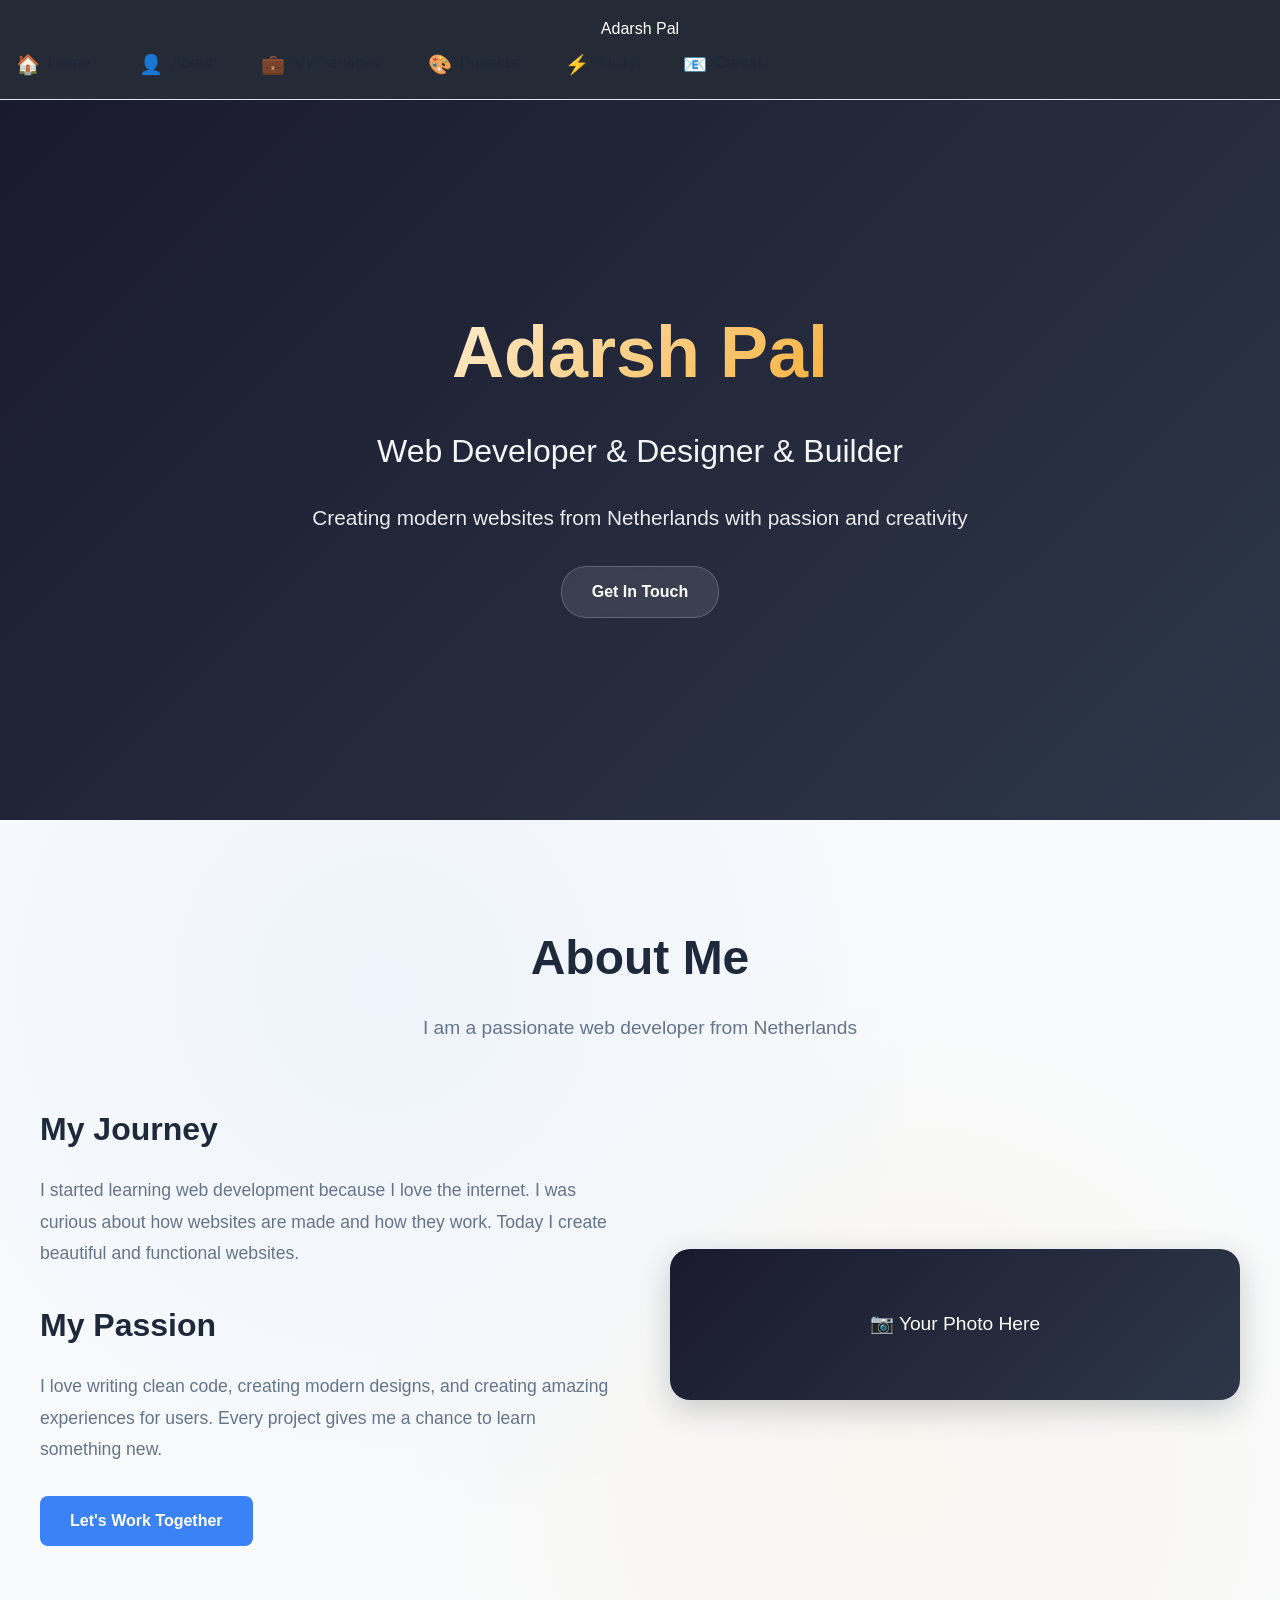
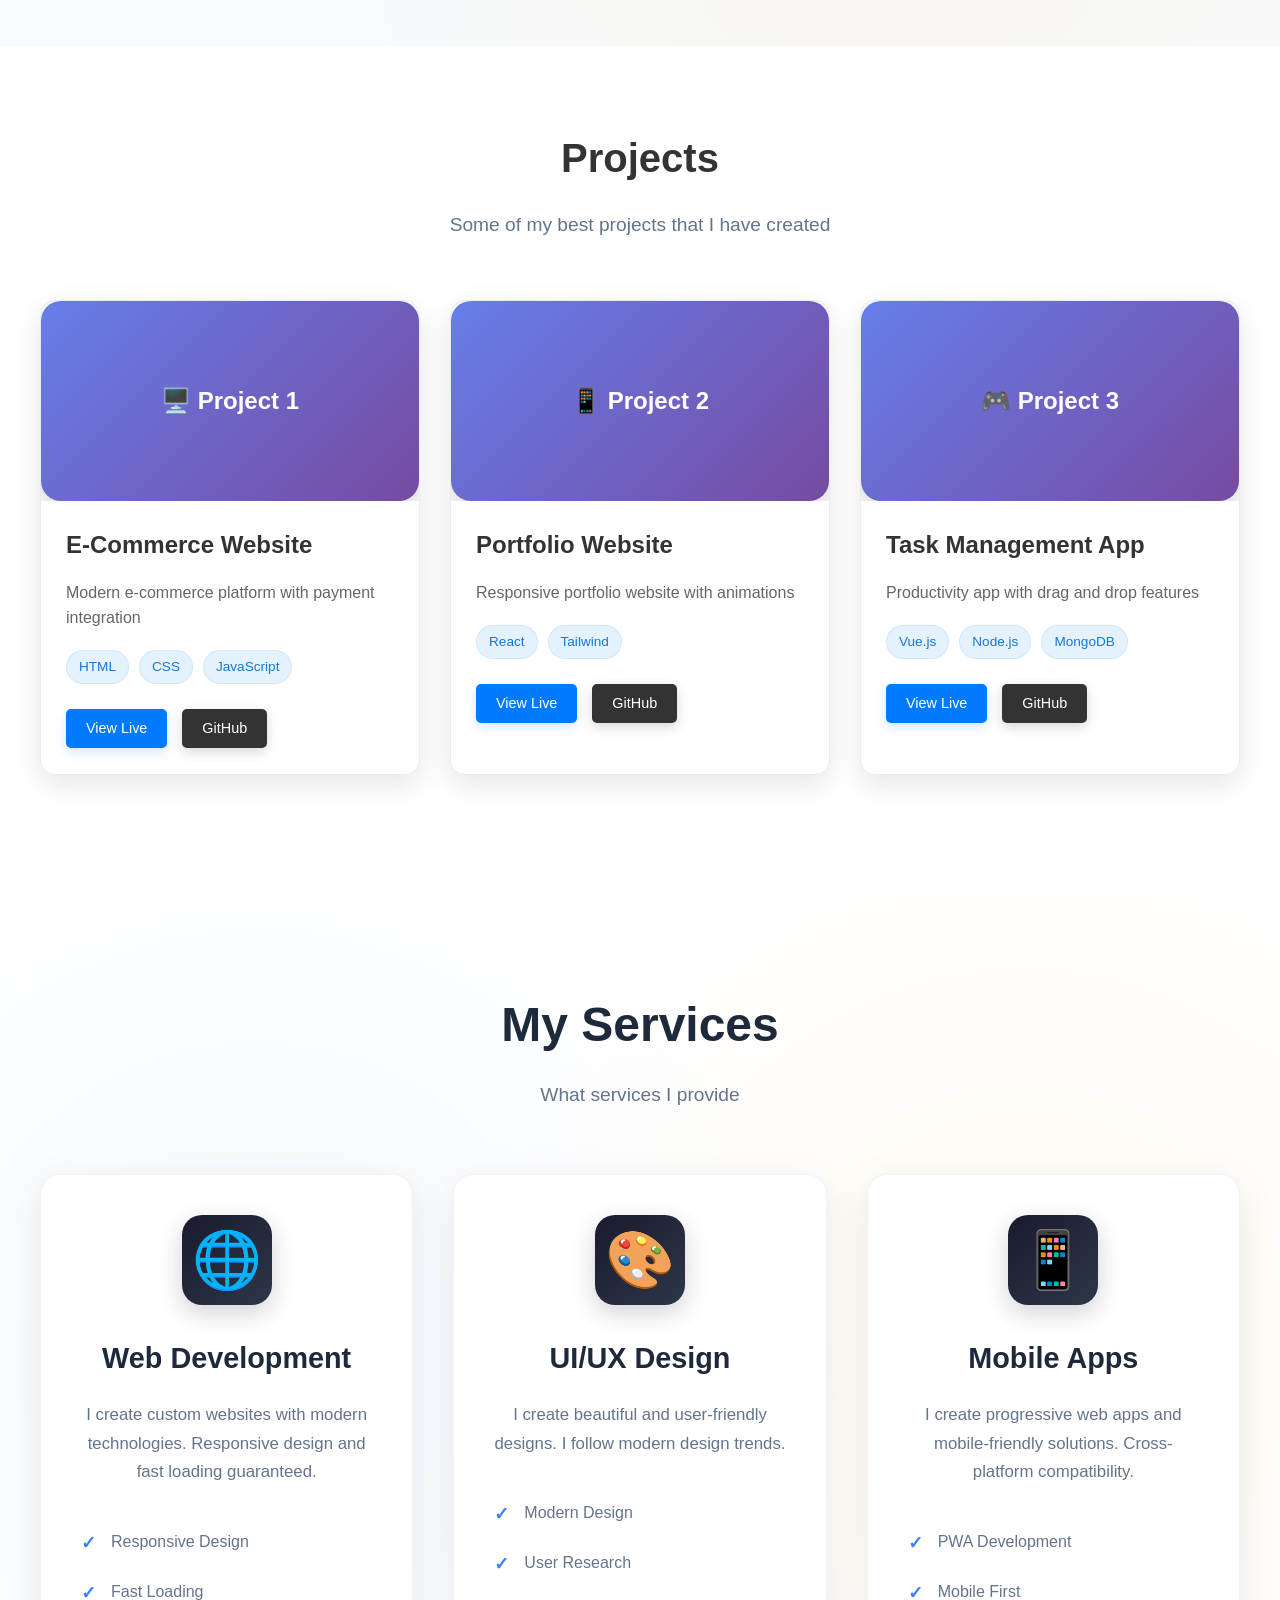
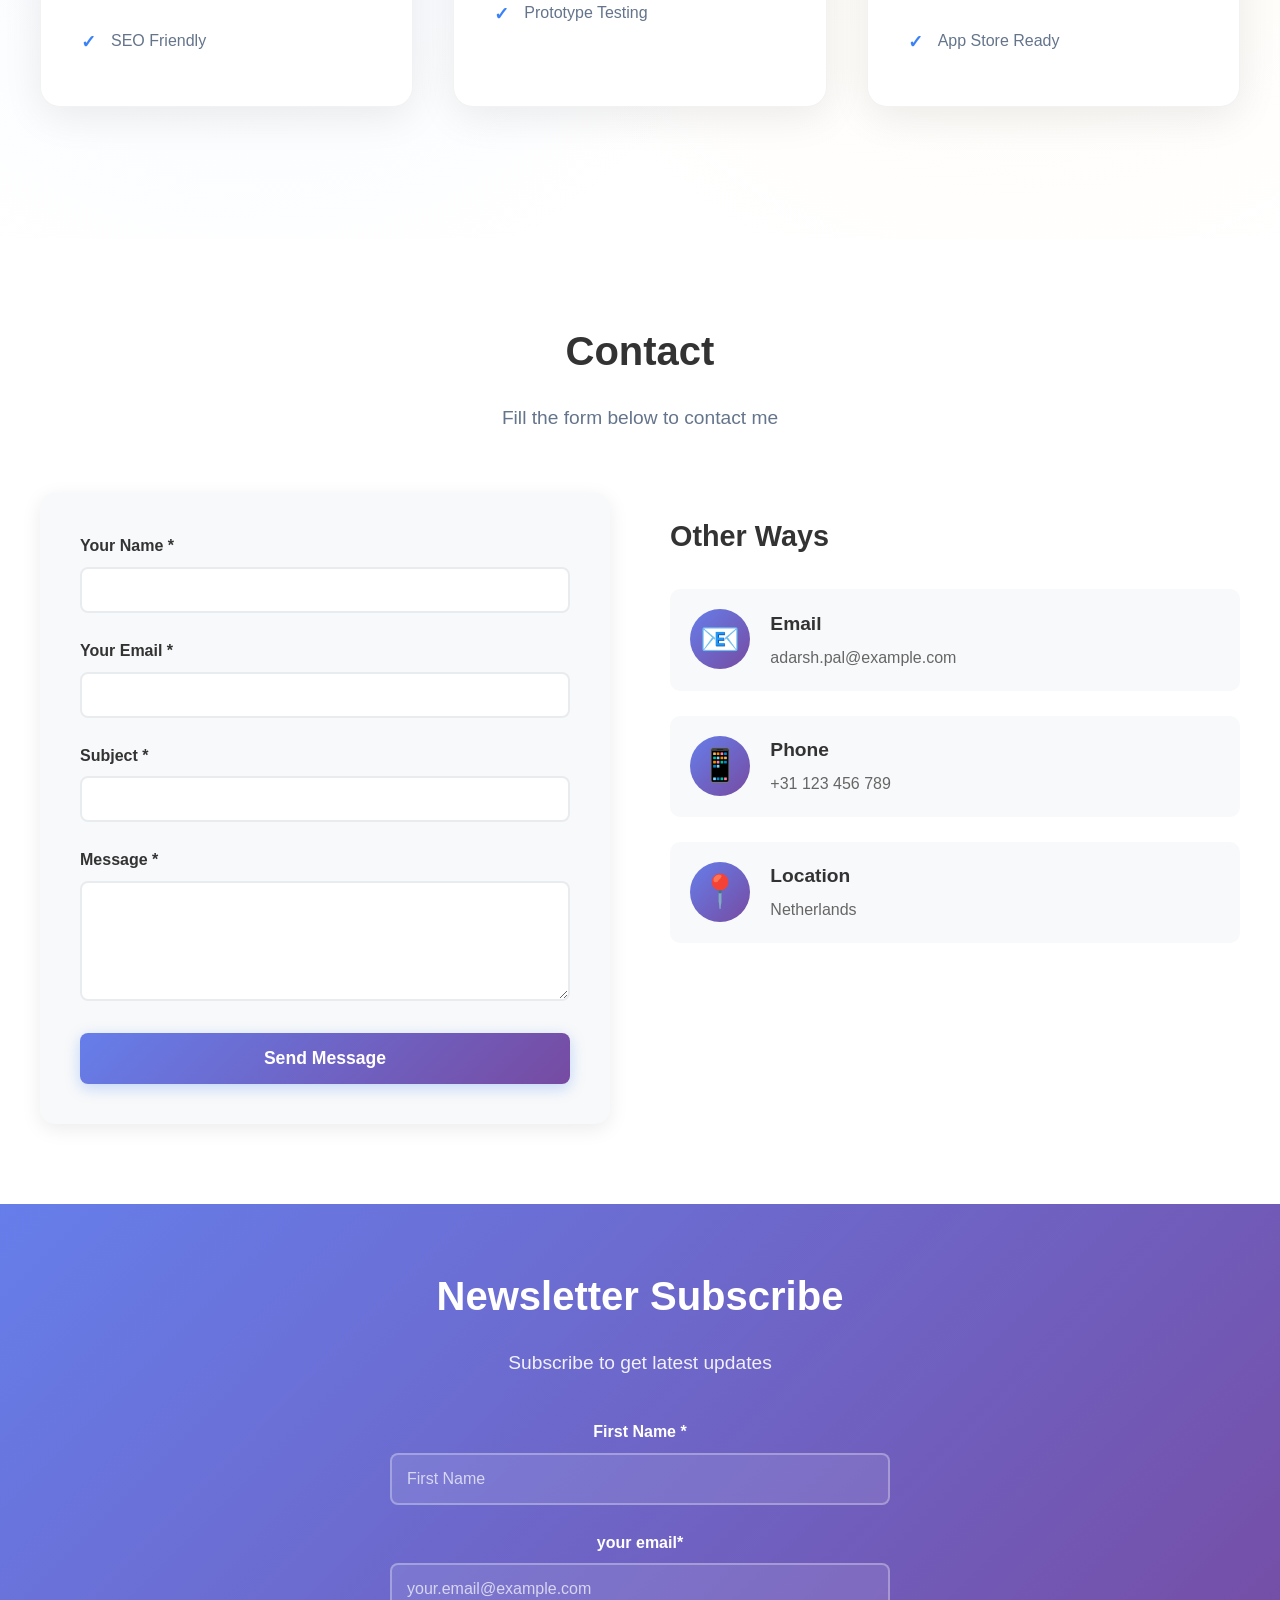
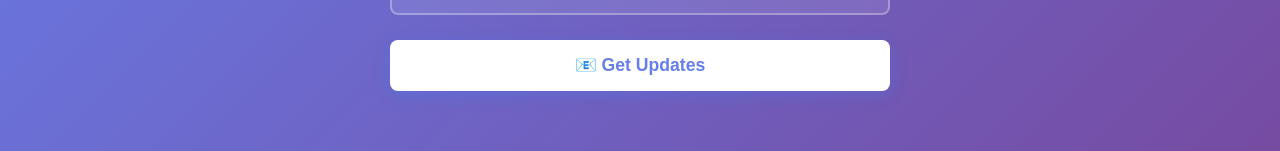
==== index.html @ c1267498 "Remove Formspree URL for GitHub Pages deployment" ====
<!DOCTYPE html>
<html lang="en">
<head>
    <!-- Character Encoding - Bhasha samajhne ke liye -->
    <meta charset="UTF-8">
    
    <!-- Mobile Responsive - Mobile pe sahi dikhne ke liye -->
    <meta name="viewport" content="width=device-width, initial-scale=1.0">
    
    <!-- SEO Description - Google ke liye description -->
    <meta name="description" content="Adarsh Pal ka portfolio website - Web Developer from Netherlands">
    
    <!-- SEO Keywords - Google ko batane ke liye ki website kya hai -->
    <meta name="keywords" content="portfolio, web developer, Adarsh Pal, Netherlands">
    
    <!-- Author Information - Banane wala kaun hai -->
    <meta name="author" content="Adarsh Pal">
    
    <!-- Page Title - Browser tab mein dikhne wala naam -->
    <title>Adarsh Pal | Web Developer Portfolio</title>
    
    <!-- Future CSS file link - Styling ke liye -->
    <link rel="stylesheet" href="css/style.css">
    
    <!-- JavaScript file link - Interactivity ke liye -->
    <script src="script.js" defer></script>
    
    <!-- Inline JavaScript for learning -->
    <script>
        // 🎮 Your First JavaScript Code!
        console.log('🌟 Hello, JavaScript World!');
        console.log('🎯 I am a web developer!');
        console.log('🚀 Let\'s learn coding!');
        
        // This is like writing in your magic notebook!
        // Press F12 and click "Console" to see your messages!
    </script>
</head>
<body>
    <!-- Header Section - Website ka top part -->
    <header>
        <!-- Navigation Menu -->
        <nav>
            <div class="nav-container">
                <div class="logo">Adarsh Pal</div>
                <button class="mobile-menu-toggle" onclick="toggleMobileMenu()">☰</button>
                <ul id="navMenu">
                    <li><a href="#home">Home</a></li>
                    <li><a href="#about">About</a></li>
                    <li><a href="#services">My Services</a></li>
                    <li><a href="#projects">Projects</a></li>
                    <li><a href="#skills">Skills</a></li>
                    <li><a href="#contact">Contact</a></li>
                </ul>
            </div>
        </nav>
    </header>
    
    <!-- Main Content -->
    <main>
        <!-- Hero Section - Website ka main attraction -->
        <section id="home" class="hero">
            <div class="hero-content">
                <!-- Main Heading - Most Important -->
                <h1>Adarsh Pal</h1>
                
                <!-- Subheading - Secondary Information -->
                <h2>Web Developer & Designer & Builder</h2>
                
                <!-- Description - More Detail -->
                <p>Creating modern websites from Netherlands with passion and creativity</p>
                
                <!-- Call to Action Button -->
                <a href="#contact" class="cta-button">Get In Touch</a>
            </div>
        </section>
        
        <!-- About Section Preview -->
        <section id="about" class="about-section">
            <div class="container">
                <!-- Section Heading -->
                <h2>About Me</h2>
                <p class="section-intro">I am a passionate web developer from Netherlands</p>
                
                <!-- About Content -->
                <div class="about-content">
                    <!-- About Text -->
                    <div class="about-text">
                        <h3>My Journey</h3>
                        <p>
                            I started learning web development because I love the internet. 
                            I was curious about how websites are made and how they work. 
                            Today I create beautiful and functional websites.
                        </p>
                        
                        <h3>My Passion</h3>
                        <p>
                            I love writing clean code, creating modern designs, 
                            and creating amazing experiences for users. 
                            Every project gives me a chance to learn something new.
                        </p>
                        
                        <!-- Call to Action -->
                        <a href="#contact" class="secondary-button">Let's Work Together</a>
                    </div>
                    
                    <!-- About Image Placeholder -->
                    <div class="about-image">
                        <div class="image-placeholder">
                            <p>📷 Your Photo Here</p>
                        </div>
                    </div>
                </div>
            </div>
        </section>
        
        <!-- Projects Section -->
        <section id="projects" class="projects-section">
            <div class="container">
                <!-- Section Heading -->
                <h2>Projects</h2>
                <p class="section-intro">Some of my best projects that I have created</p>
                
                <!-- Projects Grid -->
                <div class="projects-grid">
                    <!-- Project Card 1 -->
                    <article class="project-card">
                        <div class="project-image">
                            <div class="image-placeholder">
                                <p>🖥️ Project 1</p>
                            </div>
                        </div>
                        <div class="project-content">
                            <h3>E-Commerce Website</h3>
                            <p>Modern e-commerce platform with payment integration</p>
                            <div class="project-tech">
                                <span class="tech-tag">HTML</span>
                                <span class="tech-tag">CSS</span>
                                <span class="tech-tag">JavaScript</span>
                            </div>
                            <div class="project-links">
                                <a href="#" class="project-link">View Live</a>
                                <a href="#" class="project-link">GitHub</a>
                            </div>
                        </div>
                    </article>
                    
                    <!-- Project Card 2 -->
                    <article class="project-card">
                        <div class="project-image">
                            <div class="image-placeholder">
                                <p>📱 Project 2</p>
                            </div>
                        </div>
                        <div class="project-content">
                            <h3>Portfolio Website</h3>
                            <p>Responsive portfolio website with animations</p>
                            <div class="project-tech">
                                <span class="tech-tag">React</span>
                                <span class="tech-tag">Tailwind</span>
                            </div>
                            <div class="project-links">
                                <a href="#" class="project-link">View Live</a>
                                <a href="#" class="project-link">GitHub</a>
                            </div>
                        </div>
                    </article>
                    
                    <!-- Project Card 3 -->
                    <article class="project-card">
                        <div class="project-image">
                            <div class="image-placeholder">
                                <p>🎮 Project 3</p>
                            </div>
                        </div>
                        <div class="project-content">
                            <h3>Task Management App</h3>
                            <p>Productivity app with drag and drop features</p>
                            <div class="project-tech">
                                <span class="tech-tag">Vue.js</span>
                                <span class="tech-tag">Node.js</span>
                                <span class="tech-tag">MongoDB</span>
                            </div>
                            <div class="project-links">
                                <a href="#" class="project-link">View Live</a>
                                <a href="#" class="project-link">GitHub</a>
                            </div>
                        </div>
                    </article>
                </div>
            </div>
        </section>
        
        <!-- Services Section -->
        <section id="services" class="services-section">
            <div class="container">
                <!-- Section Heading -->
                <h2>My Services</h2>
                <p class="section-intro">What services I provide</p>
                
                <!-- Services Grid -->
                <div class="services-grid">
                    <!-- Service Card 1 -->
                    <article class="service-card">
                        <div class="service-icon">
                            <span class="icon">🌐</span>
                        </div>
                        <div class="service-content">
                            <h3>Web Development</h3>
                            <p>I create custom websites with modern technologies. Responsive design and fast loading guaranteed.</p>
                            <ul class="service-features">
                                <li>Responsive Design</li>
                                <li>Fast Loading</li>
                                <li>SEO Friendly</li>
                            </ul>
                        </div>
                    </article>
                    
                    <!-- Service Card 2 -->
                    <article class="service-card">
                        <div class="service-icon">
                            <span class="icon">🎨</span>
                        </div>
                        <div class="service-content">
                            <h3>UI/UX Design</h3>
                            <p>I create beautiful and user-friendly designs. I follow modern design trends.</p>
                            <ul class="service-features">
                                <li>Modern Design</li>
                                <li>User Research</li>
                                <li>Prototype Testing</li>
                            </ul>
                        </div>
                    </article>
                    
                    <!-- Service Card 3 -->
                    <article class="service-card">
                        <div class="service-icon">
                            <span class="icon">📱</span>
                        </div>
                        <div class="service-content">
                            <h3>Mobile Apps</h3>
                            <p>I create progressive web apps and mobile-friendly solutions. Cross-platform compatibility.</p>
                            <ul class="service-features">
                                <li>PWA Development</li>
                                <li>Mobile First</li>
                                <li>App Store Ready</li>
                            </ul>
                        </div>
                    </article>
                </div>
            </div>
        </section>
        
        <!-- Contact Section -->
        <section id="contact" class="contact-section">
            <div class="container">
                <!-- Section Heading -->
                <h2>Contact</h2>
                <p class="section-intro">Fill the form below to contact me</p>
                
                <!-- Contact Form -->
                <div class="contact-content">
                    <!-- Contact Form -->
                    <div class="contact-form">
                        <form action="#" method="POST" class="form" id="contactForm">
                            <!-- Name Field -->
                            <div class="form-group">
                                <label for="name">Your Name *</label>
                                <input type="text" id="name" name="name" required>
                            </div>
                            
                            <!-- Email Field -->
                            <div class="form-group">
                                <label for="email">Your Email *</label>
                                <input type="email" id="email" name="email" required>
                            </div>
                            
                            <!-- Subject Field -->
                            <div class="form-group">
                                <label for="subject">Subject *</label>
                                <input type="text" id="subject" name="subject" required>
                            </div>
                            
                            <!-- Message Field -->
                            <div class="form-group">
                                <label for="message">Message *</label>
                                <textarea id="message" name="message" rows="5" required></textarea>
                            </div>
                            
                            <!-- Submit Button -->
                            <button type="submit" class="submit-btn">Send Message</button>
                        </form>
                    </div>
                    
                    <!-- Contact Info -->
                    <div class="contact-info">
                        <h3>Other Ways</h3>
                        
                        <!-- Email Info -->
                        <div class="info-item">
                            <span class="info-icon">📧</span>
                            <div class="info-text">
                                <h4>Email</h4>
                                <p>adarsh.pal@example.com</p>
                            </div>
                        </div>
                        
                        <!-- Phone Info -->
                        <div class="info-item">
                            <span class="info-icon">📱</span>
                            <div class="info-text">
                                <h4>Phone</h4>
                                <p>+31 123 456 789</p>
                            </div>
                        </div>
                        
                        <!-- Location Info -->
                        <div class="info-item">
                            <span class="info-icon">📍</span>
                            <div class="info-text">
                                <h4>Location</h4>
                                <p>Netherlands</p>
                            </div>
                        </div>
                    </div>
                </div>
            </div>
        </section>
        
        <!-- Subscribe Section -->
        <section id="subscribe" class="subscribe-section">
            <div class="container">
                <h2>Newsletter Subscribe</h2>
                <p class="section-intro">Subscribe to get latest updates</p>
                
                <div class="subscribe-form">
                    <form action="#" method="POST" class="form">
                        <!-- Name Field -->
                        <div class="form-group">
                            <label for="first_name">First Name *</label>
                            <input 
                                type="text" 
                                id="first_name" 
                                name="first_name" 
                                required 
                                placeholder="First Name"
                            >
                        </div>
                        
                        <!-- Email Field for Newsletter -->
                        <div class="form-group">
                            <label for="subscribe-email">your email*</label>
                            <input 
                                type="email" 
                                id="subscribe-email" 
                                name="subscribe_email" 
                                required 
                                placeholder="your.email@example.com"
                            >
                        </div>
                        
                        <!-- Subscribe Button -->
                        <button type="submit" class="subscribe-btn">
                            📧 Get Updates
                        </button>
                    </form>
                </div>
            </div>
        </section>
    </main>
    
    <!-- JavaScript for Mobile Menu -->
    <script>
        function toggleMobileMenu() {
            const navMenu = document.getElementById('navMenu');
            navMenu.classList.toggle('active');
        }
        
        // Close menu when clicking on a link
        document.querySelectorAll('#navMenu a').forEach(link => {
            link.addEventListener('click', () => {
                document.getElementById('navMenu').classList.remove('active');
            });
        });
    </script>
</body>
</html>
---- css/style.css ----
/* Premium Color Palette - Professional Theme */
:root {
    --primary-color: #1a1a2e;        /* Deep Navy */
    --secondary-color: #2d3748;      /* Dark Blue */
    --accent-color: #3b82f6;         /* Bright Blue */
    --gold-accent: #f59e0b;          /* Gold */
    --light-bg: #f8fafc;              /* Light Blue */
    --text-primary: #1e293b;          /* Dark Text */
    --text-secondary: #64748b;        /* Medium Text */
    --border-color: #e2e8f0;           /* Light Border */
    --card-bg: #ffffff;                 /* White Cards */
    --gradient-primary: linear-gradient(135deg, #1a1a2e 0%, #2d3748 100%);
    --gradient-accent: linear-gradient(135deg, #3b82f6 0%, #f59e0b 100%);
}

/* Basic Reset - Saare margins aur padding remove karne ke liye */
* {
    margin: 0;
    padding: 0;
    box-sizing: border-box;
}

/* Body Styling - Premium theme with CSS variables */
body {
    font-family: 'Inter', -apple-system, BlinkMacSystemFont, 'Segoe UI', Roboto, sans-serif;
    line-height: 1.6;
    background: var(--light-bg);
    color: var(--text-primary);
    background-image: 
        radial-gradient(circle at 20% 80%, rgba(59, 130, 246, 0.1) 0%, transparent 50%),
        radial-gradient(circle at 80% 20%, rgba(245, 158, 11, 0.1) 0%, transparent 50%),
        radial-gradient(circle at 40% 40%, rgba(59, 130, 246, 0.05) 0%, transparent 50%);
}

/* Header Styling - Premium navigation with glass effect */
header {
    background: rgba(26, 32, 44, 0.95);
    backdrop-filter: blur(10px);
    color: var(--card-bg);
    padding: 1rem 0;
    text-align: center;
    border-bottom: 1px solid var(--border-color);
    position: sticky;
    top: 0;
    z-index: 1000;
}

/* Mobile First - Base Styles */
header nav ul {
    list-style: none;
    display: none; /* Hidden on mobile */
    flex-direction: column;
    position: absolute;
    top: 100%;
    left: 0;
    right: 0;
    background: var(--primary-color);
    padding: 1rem;
}

header nav ul.active {
    display: flex; /* Show when mobile menu is active */
}

.mobile-menu-toggle {
    display: block; /* Show hamburger on mobile */
    background: none;
    border: none;
    color: var(--text-primary);
    font-size: 1.5rem;
    cursor: pointer;
    padding: 8px;
}

header nav ul li {
    display: block; /* Stack vertically on mobile */
    margin: 0;
    text-align: center;
}

header nav ul li a {
    display: block;
    padding: 1rem;
    color: var(--card-bg);
    border-bottom: 1px solid rgba(255, 255, 255, 0.1);
}

header nav ul li a:hover {
    background: var(--accent-color);
    color: var(--card-bg);
}

/* Enhanced Navigation Hover Effects */
header nav ul li a {
    color: var(--text-primary);
    text-decoration: none;
    font-weight: 500;
    font-size: 1rem;
    transition: all 0.3s ease;
    padding: 8px 16px;
    border-radius: 8px;
    position: relative;
    display: flex;
    align-items: center;
    gap: 8px;
    overflow: hidden;
}

header nav ul li a::before {
    content: '';
    width: 24px;
    height: 24px;
    background-size: contain;
    display: inline-block;
    font-size: 1.2rem;
    transition: transform 0.3s ease;
}

header nav ul li:nth-child(1) a::before { content: '🏠'; }
header nav ul li:nth-child(2) a::before { content: '👤'; }
header nav ul li:nth-child(3) a::before { content: '💼'; }
header nav ul li:nth-child(4) a::before { content: '🎨'; }
header nav ul li:nth-child(5) a::before { content: '⚡'; }
header nav ul li:nth-child(6) a::before { content: '📧'; }

header nav ul li a:hover {
    color: var(--card-bg);
    background: var(--accent-color);
    transform: translateY(-2px);
    box-shadow: 0 4px 12px rgba(59, 130, 246, 0.15);
}

header nav ul li a:hover::before {
    transform: scale(1.2) rotate(5deg);
}

/* Hero Section - Mobile Styles */
.hero {
    background: var(--gradient-primary);
    color: var(--card-bg);
    padding: 4rem 1rem;
    text-align: center;
    min-height: 60vh;
    display: flex;
    align-items: center;
    justify-content: center;
    position: relative;
    overflow: hidden;
}

/* Hero Section Animations */
@keyframes heroFadeIn {
    from {
        opacity: 0;
        transform: translateY(30px);
    }
    to {
        opacity: 1;
        transform: translateY(0);
    }
}

@keyframes heroSlideIn {
    from {
        opacity: 0;
        transform: translateX(-50px);
    }
    to {
        opacity: 1;
        transform: translateX(0);
    }
}

@keyframes heroScaleIn {
    from {
        opacity: 0;
        transform: scale(0.8);
    }
    to {
        opacity: 1;
        transform: scale(1);
    }
}

.hero h1 {
    font-size: 2.5rem;
    font-weight: 700;
    margin-bottom: 1rem;
    background: linear-gradient(135deg, var(--card-bg) 0%, var(--gold-accent) 100%);
    -webkit-background-clip: text;
    -webkit-text-fill-color: transparent;
    background-clip: text;
    position: relative;
    z-index: 2;
    animation: heroFadeIn 1s ease-out;
}

.hero h2 {
    font-size: 1.5rem;
    margin-bottom: 1.5rem;
    font-weight: 300;
    color: rgba(255, 255, 255, 0.95);
    position: relative;
    z-index: 2;
    animation: heroSlideIn 1.2s ease-out;
}

.hero p {
    font-size: 1.1rem;
    margin-bottom: 2rem;
    color: rgba(255, 255, 255, 0.9);
    position: relative;
    z-index: 2;
    animation: heroScaleIn 1.4s ease-out;
}

.hero-content {
    animation: heroFadeIn 0.8s ease-out;
}

/* Enhanced CTA Button with Smooth Transitions */
.cta-button {
    display: inline-block;
    padding: 12px 30px;
    background: rgba(255, 255, 255, 0.1);
    backdrop-filter: blur(10px);
    color: var(--card-bg);
    text-decoration: none;
    border-radius: 25px;
    font-weight: 600;
    font-size: 1rem;
    transition: all 0.4s ease;
    border: 1px solid rgba(255, 255, 255, 0.2);
    position: relative;
    overflow: hidden;
}

.cta-button::before {
    content: '';
    position: absolute;
    top: 0;
    left: -100%;
    width: 100%;
    height: 100%;
    background: var(--gradient-accent);
    transition: left 0.4s ease;
    z-index: -1;
}

.cta-button:hover {
    transform: translateY(-3px);
    box-shadow: 0 15px 30px rgba(59, 130, 246, 0.3);
    border-color: var(--accent-color);
}

.cta-button:hover::before {
    left: 0;
}

/* Content Section Animations */
@keyframes contentSlideUp {
    from {
        opacity: 0;
        transform: translateY(50px);
    }
    to {
        opacity: 1;
        transform: translateY(0);
    }
}

@keyframes contentSlideRight {
    from {
        opacity: 0;
        transform: translateX(-50px);
    }
    to {
        opacity: 1;
        transform: translateX(0);
    }
}

@keyframes contentSlideLeft {
    from {
        opacity: 0;
        transform: translateX(50px);
    }
    to {
        opacity: 1;
        transform: translateX(0);
    }
}

/* Section Animations */
.section h2 {
    font-size: 2rem;
    margin-bottom: 1rem;
    color: var(--text-primary);
    font-weight: 700;
    text-align: center;
    animation: contentSlideUp 0.8s ease-out;
}

.section-intro {
    text-align: center;
    font-size: 1rem;
    color: var(--text-secondary);
    margin-bottom: 2rem;
    max-width: 600px;
    margin-left: auto;
    margin-right: auto;
    animation: contentSlideUp 1s ease-out 0.2s both;
}

/* About Section Animations */
.about-text {
    animation: contentSlideRight 0.8s ease-out;
}

.about-text h3 {
    font-size: 1.5rem;
    margin-bottom: 1rem;
    color: var(--text-primary);
    font-weight: 600;
}

.about-text p {
    font-size: 1rem;
    line-height: 1.6;
    color: var(--text-secondary);
    margin-bottom: 1.5rem;
}

.about-image {
    text-align: center;
    animation: contentSlideLeft 0.8s ease-out 0.3s both;
}

/* Service Cards Animations */
.service-card {
    background: var(--card-bg);
    border-radius: 20px;
    padding: 40px;
    text-align: center;
    box-shadow: 0 10px 40px rgba(0,0,0,0.06);
    transition: all 0.4s ease;
    border: 1px solid var(--border-color);
    position: relative;
    overflow: hidden;
    cursor: pointer;
    animation: contentSlideUp 0.8s ease-out;
}

.service-card:nth-child(2) {
    animation: contentSlideUp 0.8s ease-out 0.2s both;
}

.service-card:nth-child(3) {
    animation: contentSlideUp 0.8s ease-out 0.4s both;
}

/* Enhanced Project Cards with Advanced Styling */
.project-card {
    background: var(--card-bg);
    border-radius: 15px;
    overflow: hidden;
    box-shadow: 0 10px 30px rgba(0,0,0,0.1);
    border: 1px solid rgba(0,0,0,0.05);
    transition: all 0.3s ease;
    animation: contentSlideUp 0.8s ease-out;
}

.project-card:hover {
    transform: translateY(-5px);
    box-shadow: 0 20px 50px rgba(0,0,0,0.15);
}

.project-image {
    position: relative;
    overflow: hidden;
}

.project-image .image-placeholder {
    background: linear-gradient(135deg, #667eea 0%, #764ba2 100%);
    padding: 40px 20px;
    text-align: center;
    font-size: 2rem;
    color: white;
    transition: transform 0.3s ease;
}

.project-card:hover .project-image .image-placeholder {
    transform: scale(1.05);
}

.project-content {
    padding: 25px;
}

.project-content h3 {
    font-size: 1.5rem;
    margin-bottom: 15px;
    color: var(--text-primary);
    font-weight: 600;
    transition: color 0.3s ease;
}

.project-card:hover .project-content h3 {
    color: var(--accent-color);
}

.project-content p {
    color: var(--text-secondary);
    line-height: 1.6;
    margin-bottom: 20px;
}

.project-tech {
    display: flex;
    flex-wrap: wrap;
    gap: 8px;
    margin-bottom: 20px;
}

.tech-tag {
    background: linear-gradient(135deg, #e3f2fd, #f3e5f5);
    color: var(--accent-color);
    padding: 4px 12px;
    border-radius: 15px;
    font-size: 0.875rem;
    font-weight: 500;
    border: 1px solid rgba(59, 130, 246, 0.1);
}

.project-links {
    display: flex;
    gap: 15px;
}

.project-link {
    display: inline-block;
    padding: 8px 16px;
    background: var(--accent-color);
    color: white;
    text-decoration: none;
    border-radius: 8px;
    font-weight: 500;
    transition: all 0.3s ease;
    box-shadow: 0 4px 12px rgba(59, 130, 246, 0.2);
}

.project-link:hover {
    background: #2563eb;
    transform: translateY(-2px);
    box-shadow: 0 6px 20px rgba(59, 130, 246, 0.3);
}

.project-link:last-child {
    background: var(--secondary-color);
    box-shadow: 0 4px 12px rgba(45, 55, 72, 0.2);
}

.project-link:last-child:hover {
    background: #1a202c;
    box-shadow: 0 6px 20px rgba(45, 55, 72, 0.3);
}

/* Contact Form Animations */
.contact-form {
    animation: contentSlideRight 0.8s ease-out;
}

.contact-info {
    animation: contentSlideLeft 0.8s ease-out 0.3s both;
}

/* Custom Scrollbar Styling */
::-webkit-scrollbar {
    width: 12px;
}

::-webkit-scrollbar-track {
    background: #f1f1f1;
    border-radius: 6px;
}

::-webkit-scrollbar-thumb {
    background: linear-gradient(135deg, var(--accent-color), var(--primary-color));
    border-radius: 6px;
    border: 2px solid #f1f1f1;
    transition: background 0.3s ease;
}

::-webkit-scrollbar-thumb:hover {
    background: linear-gradient(135deg, #2563eb, var(--secondary-color));
}

/* Firefox scrollbar */
* {
    scrollbar-width: thin;
    scrollbar-color: var(--accent-color) #f1f1f1;
}

/* Enhanced Form Styling */
.form-group {
    margin-bottom: 1.5rem;
}

.form-group label {
    display: block;
    margin-bottom: 0.5rem;
    color: var(--text-primary);
    font-weight: 600;
    transition: color 0.3s ease;
}

.form-group input,
.form-group textarea {
    width: 100%;
    padding: 12px 16px;
    border: 2px solid var(--border-color);
    border-radius: 8px;
    font-size: 1rem;
    box-sizing: border-box;
    transition: all 0.3s ease;
    background: var(--card-bg);
}

.form-group input:focus,
.form-group textarea:focus {
    outline: none;
    border-color: var(--accent-color);
    box-shadow: 0 0 0 3px rgba(59, 130, 246, 0.1);
    transform: translateY(-1px);
}

.form-group input::placeholder,
.form-group textarea::placeholder {
    color: var(--text-secondary);
    transition: opacity 0.3s ease;
}

.form-group input:focus::placeholder,
.form-group textarea:focus::placeholder {
    opacity: 0.5;
}

/* Enhanced Button Styling */
.submit-btn,
.subscribe-btn {
    width: 100%;
    padding: 15px 30px;
    background: linear-gradient(135deg, var(--accent-color), var(--primary-color));
    color: white;
    border: none;
    border-radius: 8px;
    font-size: 1.1rem;
    font-weight: 600;
    cursor: pointer;
    transition: all 0.3s ease;
    box-shadow: 0 4px 15px rgba(59, 130, 246, 0.3);
    position: relative;
    overflow: hidden;
}

.submit-btn::before,
.subscribe-btn::before {
    content: '';
    position: absolute;
    top: 0;
    left: -100%;
    width: 100%;
    height: 100%;
    background: linear-gradient(135deg, var(--primary-color), var(--accent-color));
    transition: left 0.3s ease;
    z-index: 0;
}

.submit-btn:hover::before,
.subscribe-btn:hover::before {
    left: 0;
}

.submit-btn:hover,
.subscribe-btn:hover {
    transform: translateY(-2px);
    box-shadow: 0 8px 25px rgba(59, 130, 246, 0.4);
}

.submit-btn span,
.subscribe-btn span {
    position: relative;
    z-index: 1;
}

/* Enhanced Section Styling */
.section {
    padding: 3rem 1rem;
    background: var(--card-bg);
    margin: 1rem 0;
    position: relative;
    max-width: 100%;
    overflow: hidden;
}

.section::before {
    content: '';
    position: absolute;
    top: 0;
    left: 0;
    right: 0;
    bottom: 0;
    background: 
        radial-gradient(circle at 20% 20%, rgba(59, 130, 246, 0.03) 0%, transparent 50%),
        radial-gradient(circle at 80% 80%, rgba(245, 158, 11, 0.03) 0%, transparent 50%);
    pointer-events: none;
}

.section h2 {
    font-size: 2rem;
    margin-bottom: 1rem;
    color: var(--text-primary);
    font-weight: 700;
    text-align: center;
    animation: contentSlideUp 0.8s ease-out;
    position: relative;
    z-index: 1;
}

.section-intro {
    text-align: center;
    font-size: 1rem;
    color: var(--text-secondary);
    margin-bottom: 2rem;
    max-width: 600px;
    margin-left: auto;
    margin-right: auto;
    animation: contentSlideUp 1s ease-out 0.2s both;
    position: relative;
    z-index: 1;
}

/* Grid Layouts - Mobile */
.projects-grid,
.services-grid {
    display: grid;
    grid-template-columns: 1fr; /* 1 column on mobile */
    gap: 1.5rem;
    margin: 2rem 0;
}

/* About Content - Mobile */
.about-content {
    display: grid;
    grid-template-columns: 1fr; /* 1 column on mobile */
    gap: 2rem;
    align-items: center;
}

.about-text h3 {
    font-size: 1.5rem;
    margin-bottom: 1rem;
    color: var(--text-primary);
    font-weight: 600;
}

.about-text p {
    font-size: 1rem;
    line-height: 1.6;
    color: var(--text-secondary);
    margin-bottom: 1.5rem;
}

/* Contact Form - Mobile */
.contact-content {
    display: grid;
    grid-template-columns: 1fr; /* 1 column on mobile */
    gap: 2rem;
}

.form-group {
    margin-bottom: 1.5rem;
}

.form-group label {
    display: block;
    margin-bottom: 0.5rem;
    color: var(--text-primary);
    font-weight: 600;
}

.form-group input,
.form-group textarea {
    width: 100%;
    padding: 12px;
    border: 2px solid var(--border-color);
    border-radius: 8px;
    font-size: 1rem;
    box-sizing: border-box;
}

/* Tablet Styles - 768px and up */
@media (min-width: 768px) {
    /* Navigation - Tablet */
    .mobile-menu-toggle {
        display: none; /* Hide hamburger */
    }
    
    header nav ul {
        display: flex; /* Show menu */
        position: static;
        background: none;
        flex-direction: row;
        padding: 0;
        gap: 1rem;
    }
    
    header nav ul li {
        display: inline-block;
        margin: 0;
    }
    
    header nav ul li a {
        display: inline-flex;
        align-items: center;
        gap: 8px;
        padding: 8px 16px;
        border-bottom: none;
        border-radius: 8px;
    }
    
    /* Hero - Tablet */
    .hero {
        padding: 6rem 2rem;
        min-height: 70vh;
    }
    
    .hero h1 {
        font-size: 3.5rem;
    }
    
    .hero h2 {
        font-size: 1.8rem;
    }
    
    .hero p {
        font-size: 1.2rem;
    }
    
    /* Sections - Tablet */
    .section {
        padding: 4rem 2rem;
        max-width: 100%;
    }
    
    .section h2 {
        font-size: 2.5rem;
    }
    
    .section-intro {
        font-size: 1.1rem;
    }
    
    /* Grids - Tablet */
    .projects-grid,
    .services-grid {
        grid-template-columns: 1fr 1fr; /* 2 columns */
        gap: 2rem;
        max-width: 100%;
    }
    
    /* About - Tablet */
    .about-content {
        grid-template-columns: 1fr 1fr; /* 2 columns */
        gap: 3rem;
        max-width: 100%;
    }
    
    /* Contact - Tablet */
    .contact-content {
        grid-template-columns: 1fr 1fr; /* 2 columns */
        gap: 3rem;
        max-width: 100%;
    }
    
    /* Service Cards - Tablet */
    .service-card:nth-child(2) {
        animation: contentSlideUp 0.8s ease-out 0.2s both;
    }
    
    .service-card:nth-child(3) {
        animation: contentSlideUp 0.8s ease-out 0.4s both;
    }
    
    /* Project Cards - Tablet */
    .project-card:nth-child(2) {
        animation: contentSlideUp 0.8s ease-out 0.2s both;
    }
    
    .project-card:nth-child(3) {
        animation: contentSlideUp 0.8s ease-out 0.4s both;
    }
}

/* Desktop Styles - 1024px and up */
@media (min-width: 1024px) {
    /* Hero - Desktop */
    .hero {
        padding: 8rem 2rem;
        min-height: 80vh;
    }
    
    .hero h1 {
        font-size: 4.5rem;
    }
    
    .hero h2 {
        font-size: 2rem;
    }
    
    .hero p {
        font-size: 1.3rem;
    }
    
    /* Sections - Desktop */
    .section {
        padding: 5rem 2rem;
        max-width: 1200px;
        margin: 2rem auto;
    }
    
    .section h2 {
        font-size: 3rem;
    }
    
    .section-intro {
        font-size: 1.2rem;
    }
    
    /* Grids - Desktop */
    .services-grid {
        grid-template-columns: 1fr 1fr 1fr; /* 3 columns */
        gap: 2.5rem;
    }
    
    .projects-grid {
        grid-template-columns: 1fr 1fr 1fr; /* 3 columns */
        gap: 2.5rem;
    }
    
    /* About - Desktop */
    .about-content {
        gap: 4rem;
    }
    
    .about-text h3 {
        font-size: 2rem;
    }
    
    .about-text p {
        font-size: 1.1rem;
    }
}

.container {
    max-width: 1200px;
    margin: 0 auto;
    position: relative;
    z-index: 1;
}

/* About Section Styling - Premium theme */
.about-section {
    padding: 100px 20px;
    background: var(--light-bg);
    position: relative;
}

.about-section::before {
    content: '';
    position: absolute;
    top: 0;
    left: 0;
    right: 0;
    bottom: 0;
    background: 
        radial-gradient(circle at 30% 20%, rgba(59, 130, 246, 0.05) 0%, transparent 50%),
        radial-gradient(circle at 70% 80%, rgba(245, 158, 11, 0.05) 0%, transparent 50%);
    pointer-events: none;
}

.about-section h2 {
    text-align: center;
    font-size: 3rem;
    margin-bottom: 1rem;
    color: var(--text-primary);
    font-weight: 700;
}

.section-intro {
    text-align: center;
    font-size: 1.2rem;
    color: var(--text-secondary);
    margin-bottom: 60px;
    max-width: 600px;
    margin-left: auto;
    margin-right: auto;
}

.about-content {
    display: grid;
    grid-template-columns: 1fr 1fr;
    gap: 60px;
    align-items: center;
}

.about-text h3 {
    font-size: 2rem;
    margin-bottom: 20px;
    color: var(--text-primary);
    font-weight: 600;
}

.about-text p {
    font-size: 1.1rem;
    line-height: 1.8;
    color: var(--text-secondary);
    margin-bottom: 30px;
}

.secondary-button {
    display: inline-block;
    padding: 12px 30px;
    background: var(--accent-color);
    color: white;
    text-decoration: none;
    border-radius: 8px;
    font-weight: 600;
    transition: all 0.3s ease;
}

.secondary-button:hover {
    background: #2563eb;
    transform: translateY(-2px);
    box-shadow: 0 8px 25px rgba(59, 130, 246, 0.3);
}

.about-image {
    text-align: center;
}

.image-placeholder {
    background: var(--gradient-primary);
    border-radius: 20px;
    padding: 60px 20px;
    text-align: center;
    font-size: 1.2rem;
    color: var(--card-bg);
    box-shadow: 0 10px 30px rgba(26, 32, 44, 0.2);
}

/* Projects Section Styling */
.projects-section {
    padding: 80px 20px;
    background: #ffffff;
}

.projects-section h2 {
    text-align: center;
    font-size: 2.5rem;
    margin-bottom: 20px;
    color: #333;
}

.projects-grid {
    display: grid;
    grid-template-columns: repeat(auto-fit, minmax(350px, 1fr));
    gap: 30px;
    margin-top: 60px;
}

/* Project Card Styling */
.project-card {
    background: white;
    border-radius: 15px;
    box-shadow: 0 10px 30px rgba(0,0,0,0.1);
    overflow: hidden;
    transition: all 0.3s ease;
    border: 1px solid #e9ecef;
}

.project-card:hover {
    transform: translateY(-10px);
    box-shadow: 0 20px 40px rgba(0,0,0,0.15);
}

.project-image .image-placeholder {
    background: linear-gradient(135deg, #667eea 0%, #764ba2 100%);
    height: 200px;
    display: flex;
    align-items: center;
    justify-content: center;
    color: white;
    font-size: 1.5rem;
    font-weight: bold;
}

.project-content {
    padding: 25px;
}

.project-content h3 {
    font-size: 1.5rem;
    margin-bottom: 15px;
    color: #333;
}

.project-content p {
    color: #666;
    line-height: 1.6;
    margin-bottom: 20px;
}

.project-tech {
    display: flex;
    flex-wrap: wrap;
    gap: 10px;
    margin-bottom: 25px;
}

.tech-tag {
    background: #e3f2fd;
    color: #1976d2;
    padding: 5px 12px;
    border-radius: 20px;
    font-size: 0.85rem;
    font-weight: 500;
}

.project-links {
    display: flex;
    gap: 15px;
}

.project-link {
    display: inline-block;
    padding: 8px 20px;
    background: #007bff;
    color: white;
    text-decoration: none;
    border-radius: 5px;
    font-weight: 500;
    transition: all 0.3s ease;
    font-size: 0.9rem;
}

.project-link:hover {
    background: #0056b3;
    transform: translateY(-2px);
}

.project-link:last-child {
    background: #333;
}

.project-link:last-child:hover {
    background: #555;
}

/* Services Section Styling - Premium theme */
.services-section {
    padding: 100px 20px;
    background: var(--card-bg);
    position: relative;
}

.services-section::before {
    content: '';
    position: absolute;
    top: 0;
    left: 0;
    right: 0;
    bottom: 0;
    background: 
        radial-gradient(circle at 20% 50%, rgba(59, 130, 246, 0.05) 0%, transparent 50%),
        radial-gradient(circle at 80% 50%, rgba(245, 158, 11, 0.05) 0%, transparent 50%);
    pointer-events: none;
}

.services-section h2 {
    text-align: center;
    font-size: 3rem;
    margin-bottom: 1rem;
    color: var(--text-primary);
    font-weight: 700;
}

.services-section .section-intro {
    text-align: center;
    font-size: 1.2rem;
    color: var(--text-secondary);
    margin-bottom: 4rem;
    max-width: 600px;
    margin-left: auto;
    margin-right: auto;
}

.services-grid {
    display: grid;
    grid-template-columns: repeat(auto-fit, minmax(350px, 1fr));
    gap: 40px;
    margin-top: 60px;
}

/* Enhanced Service Cards with Advanced Styling */
.service-card {
    background: var(--card-bg);
    border-radius: 20px;
    padding: 40px;
    text-align: center;
    box-shadow: 0 10px 40px rgba(0,0,0,0.08);
    border: 1px solid rgba(0,0,0,0.05);
    position: relative;
    overflow: hidden;
    cursor: pointer;
    transition: all 0.4s ease;
    animation: contentSlideUp 0.8s ease-out;
}

.service-card::before {
    content: '';
    position: absolute;
    top: 0;
    left: 0;
    right: 0;
    height: 4px;
    background: var(--gradient-accent);
    transform: scaleX(0);
    transition: transform 0.4s ease;
}

.service-card:hover::before {
    transform: scaleX(1);
}

.service-card:hover {
    transform: translateY(-8px);
    box-shadow: 0 20px 60px rgba(59, 130, 246, 0.15);
    border-color: var(--accent-color);
}

.service-icon {
    margin-bottom: 30px;
}

.service-icon .icon {
    font-size: 3.5rem;
    display: inline-block;
    width: 90px;
    height: 90px;
    line-height: 90px;
    background: var(--gradient-primary);
    border-radius: 20px;
    color: var(--card-bg);
    box-shadow: 0 8px 25px rgba(26, 32, 44, 0.2);
    transition: all 0.4s ease;
}

.service-card:hover .service-icon .icon {
    transform: scale(1.1) rotate(5deg);
    box-shadow: 0 12px 35px rgba(59, 130, 246, 0.3);
}

.service-content h3 {
    font-size: 1.8rem;
    margin-bottom: 20px;
    color: var(--text-primary);
    font-weight: 600;
    transition: color 0.3s ease;
}

.service-card:hover .service-content h3 {
    color: var(--accent-color);
}

.service-content p {
    color: var(--text-secondary);
    line-height: 1.7;
    margin-bottom: 30px;
    font-size: 1.05rem;
    transition: transform 0.3s ease;
}

.service-card:hover .service-content p {
    transform: translateY(-2px);
}

.service-features {
    list-style: none;
    padding: 0;
    text-align: left;
}

.service-features li {
    padding: 12px 0;
    color: var(--text-secondary);
    position: relative;
    padding-left: 30px;
    font-weight: 500;
    transition: all 0.3s ease;
}

.service-card:hover .service-features li {
    color: var(--text-primary);
    transform: translateX(5px);
}

.service-features li:before {
    content: "✓";
    position: absolute;
    left: 0;
    color: var(--accent-color);
    font-weight: bold;
    font-size: 1.1rem;
    transition: transform 0.3s ease;
}

.service-card:hover .service-features li:before {
    transform: scale(1.2);
}

/* Contact Section Styling */
.contact-section {
    padding: 80px 20px;
    background: #ffffff;
}

.contact-section h2 {
    text-align: center;
    font-size: 2.5rem;
    margin-bottom: 20px;
    color: #333;
}

.contact-content {
    display: grid;
    grid-template-columns: 1fr 1fr;
    gap: 60px;
    margin-top: 60px;
    align-items: start;
}

/* Form Styling */
.contact-form {
    background: #f8f9fa;
    padding: 40px;
    border-radius: 15px;
    box-shadow: 0 5px 20px rgba(0,0,0,0.08);
}

.form-group {
    margin-bottom: 25px;
}

.form-group label {
    display: block;
    margin-bottom: 8px;
    font-weight: 600;
    color: #333;
}

.form-group input,
.form-group textarea {
    width: 100%;
    padding: 12px 15px;
    border: 2px solid #e9ecef;
    border-radius: 8px;
    font-size: 1rem;
    transition: all 0.3s ease;
    font-family: inherit;
}

.form-group input:focus,
.form-group textarea:focus {
    outline: none;
    border-color: #667eea;
    box-shadow: 0 0 0 3px rgba(102, 126, 234, 0.1);
}

.form-group textarea {
    resize: vertical;
    min-height: 120px;
}

.submit-btn {
    width: 100%;
    padding: 15px;
    background: linear-gradient(135deg, #667eea 0%, #764ba2 100%);
    color: white;
    border: none;
    border-radius: 8px;
    font-size: 1.1rem;
    font-weight: 600;
    cursor: pointer;
    transition: all 0.3s ease;
}

.submit-btn:hover {
    transform: translateY(-2px);
    box-shadow: 0 10px 20px rgba(102, 126, 234, 0.3);
}

/* Contact Info Styling */
.contact-info {
    padding: 20px 0;
}

.contact-info h3 {
    font-size: 1.8rem;
    margin-bottom: 30px;
    color: #333;
}

.info-item {
    display: flex;
    align-items: center;
    margin-bottom: 25px;
    padding: 20px;
    background: #f8f9fa;
    border-radius: 10px;
    transition: all 0.3s ease;
}

.info-item:hover {
    transform: translateX(5px);
    box-shadow: 0 5px 15px rgba(0,0,0,0.1);
}

.info-icon {
    font-size: 2rem;
    margin-right: 20px;
    width: 60px;
    height: 60px;
    background: linear-gradient(135deg, #667eea 0%, #764ba2 100%);
    border-radius: 50%;
    display: flex;
    align-items: center;
    justify-content: center;
    color: white;
}

.info-text h4 {
    font-size: 1.2rem;
    margin-bottom: 5px;
    color: #333;
}

.info-text p {
    color: #666;
    margin: 0;
}

/* Subscribe Section Styling */
.subscribe-section {
    padding: 60px 20px;
    background: linear-gradient(135deg, #667eea 0%, #764ba2 100%);
    color: white;
    text-align: center;
}

.subscribe-section h2 {
    font-size: 2.5rem;
    margin-bottom: 20px;
    color: white;
}

.subscribe-section .section-intro {
    color: rgba(255, 255, 255, 0.9);
    margin-bottom: 40px;
}

.subscribe-form {
    max-width: 500px;
    margin: 0 auto;
}

.subscribe-form .form-group {
    margin-bottom: 25px;
}

.subscribe-form label {
    display: block;
    margin-bottom: 8px;
    font-weight: 600;
    color: white;
}

.subscribe-form input {
    width: 100%;
    padding: 15px;
    border: 2px solid rgba(255, 255, 255, 0.3);
    border-radius: 8px;
    font-size: 1rem;
    background: rgba(255, 255, 255, 0.1);
    color: white;
    transition: all 0.3s ease;
}

.subscribe-form input::placeholder {
    color: rgba(255, 255, 255, 0.7);
}

.subscribe-form input:focus {
    outline: none;
    border-color: white;
    background: rgba(255, 255, 255, 0.2);
}

.subscribe-btn {
    width: 100%;
    padding: 15px;
    background: white;
    color: #667eea;
    border: none;
    border-radius: 8px;
    font-size: 1.1rem;
    font-weight: 600;
    cursor: pointer;
    transition: all 0.3s ease;
}

.subscribe-btn:hover {
    transform: translateY(-2px);
    box-shadow: 0 10px 20px rgba(0, 0, 0, 0.2);
}

/* Mobile Responsive for Subscribe */
@media (max-width: 768px) {
    .subscribe-section h2 {
        font-size: 2rem;
    }
    
    .subscribe-form {
        padding: 0 20px;
    }
}
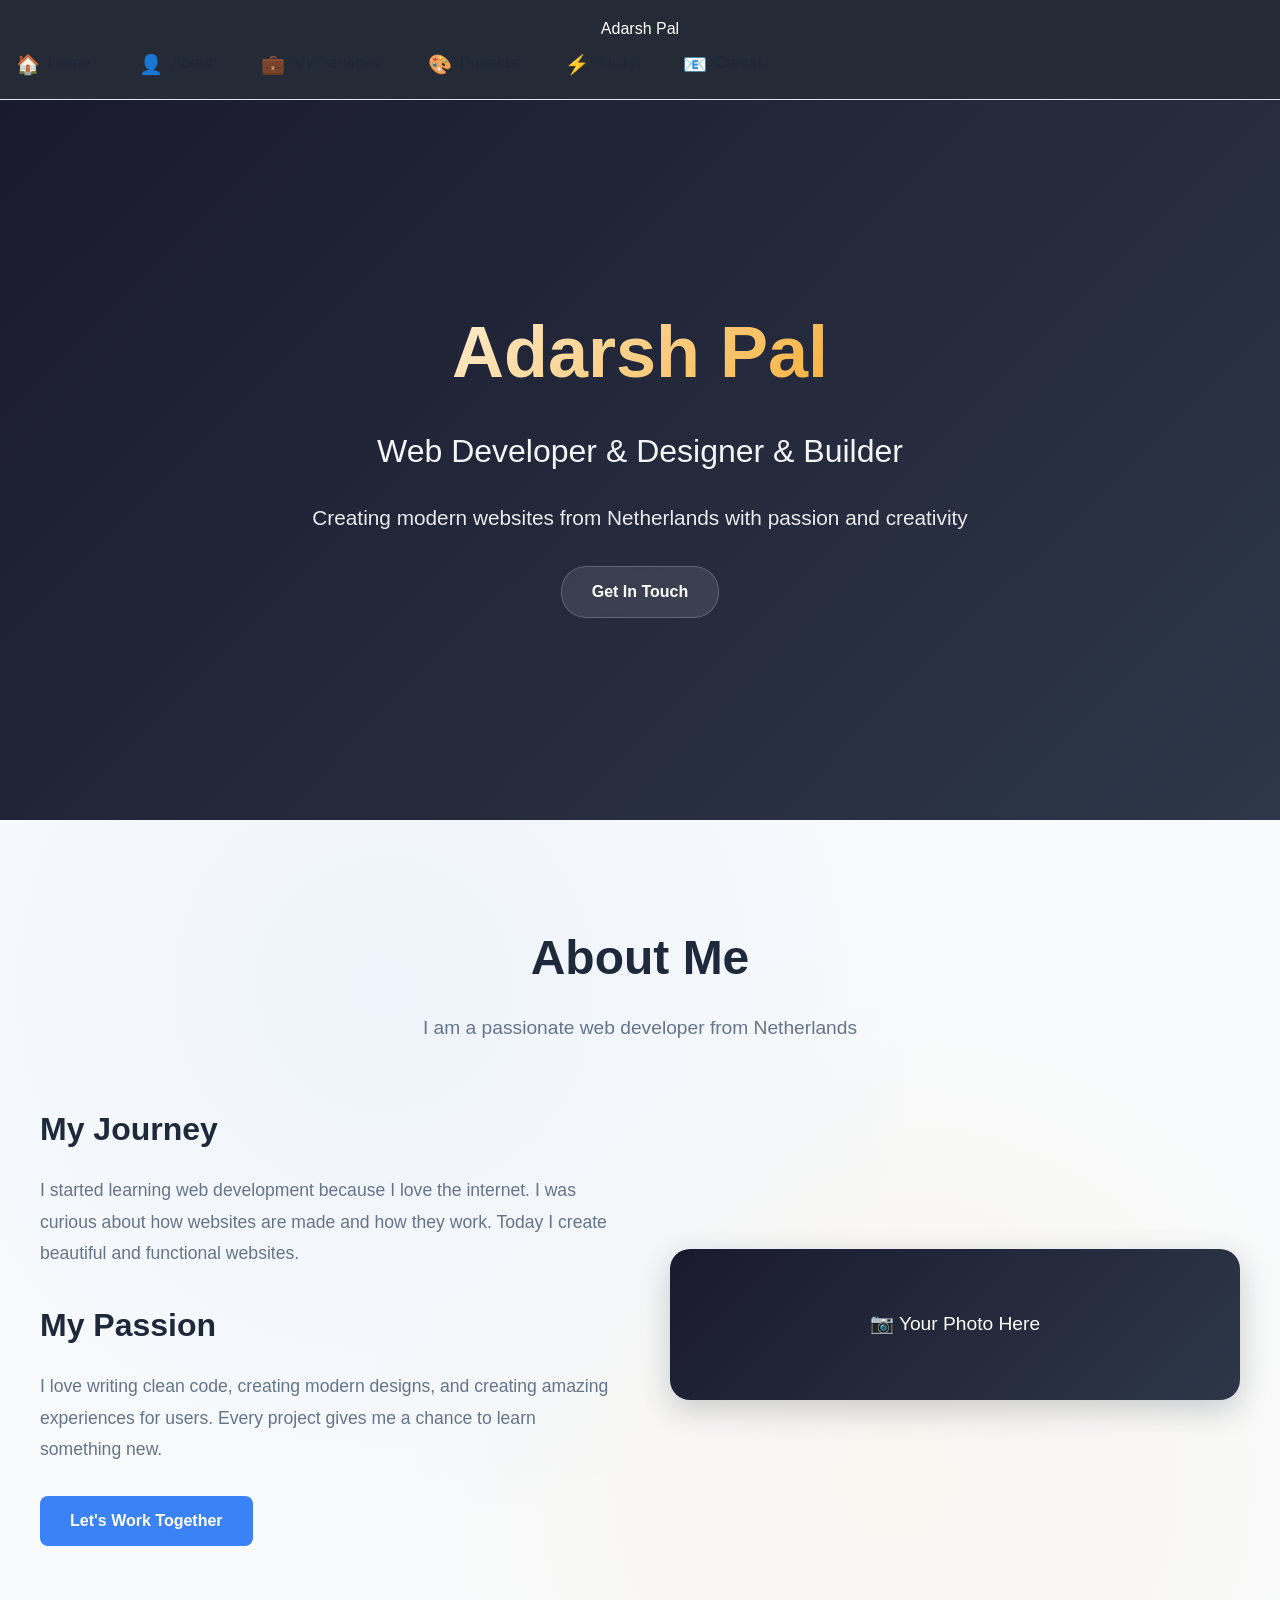
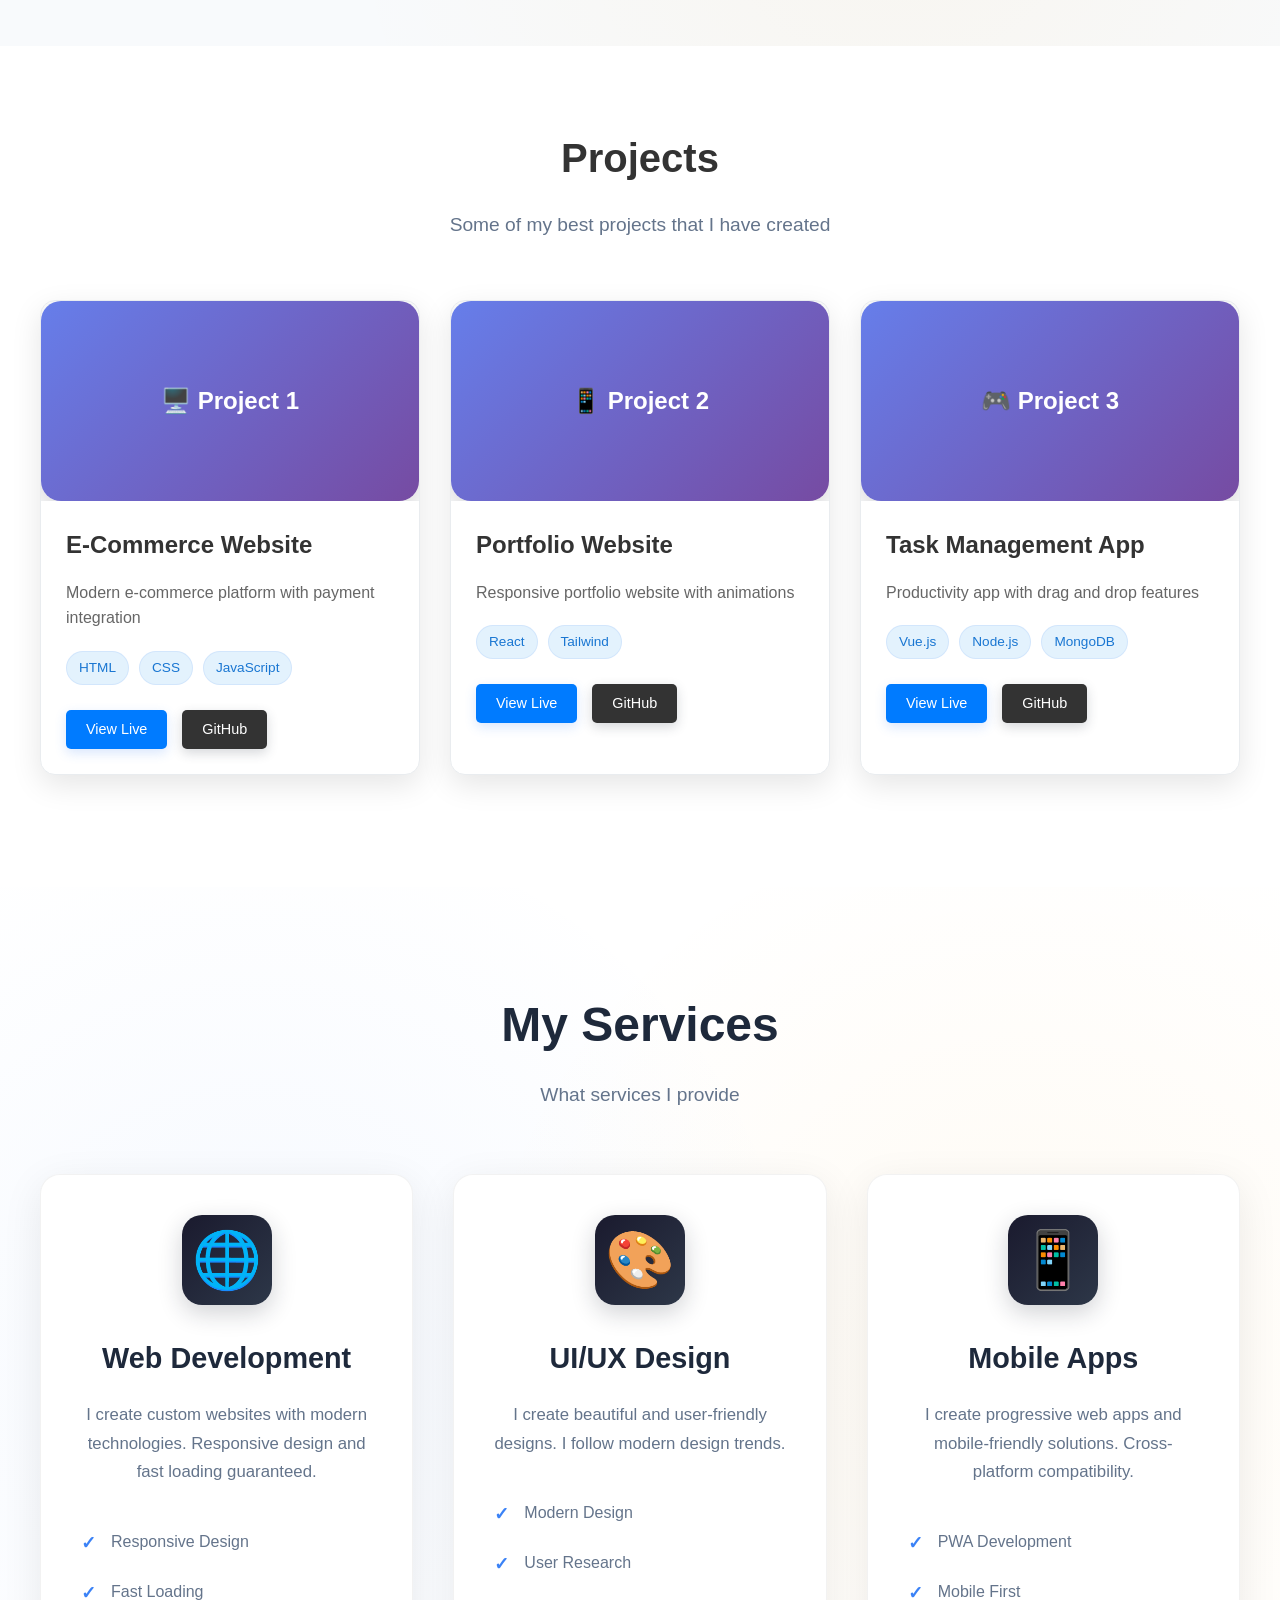
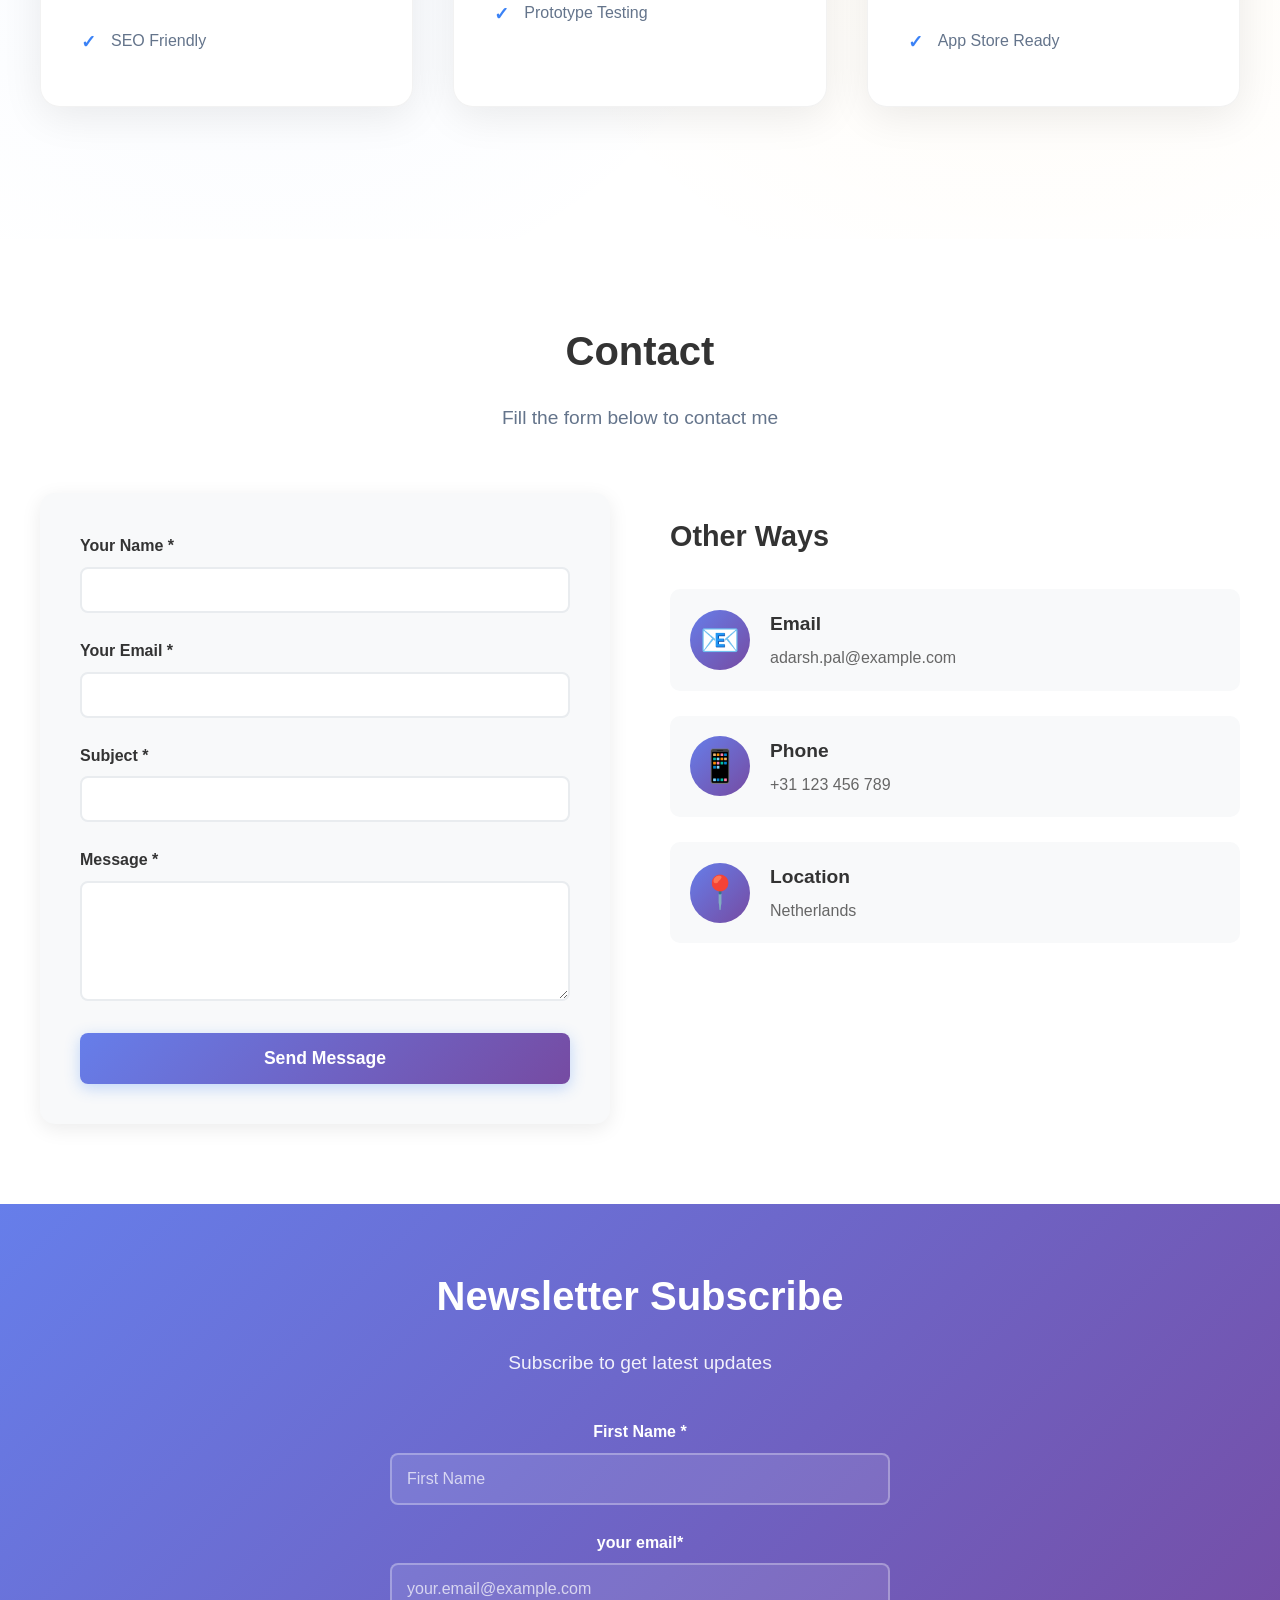
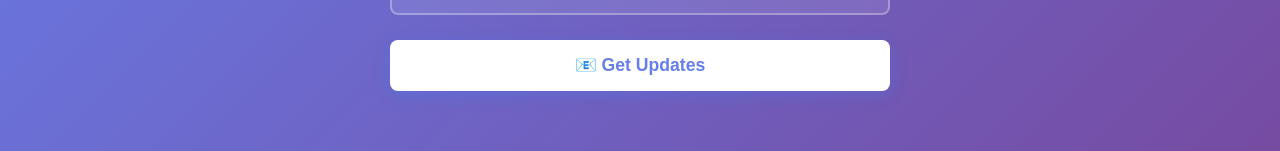
==== commit 51b77bd6: "Add Formspree back - contact form now working" ====
--- a/index.html
+++ b/index.html
@@ -262,7 +262,7 @@
                 <div class="contact-content">
                     <!-- Contact Form -->
                     <div class="contact-form">
-                        <form action="#" method="POST" class="form" id="contactForm">
+                        <form action="https://formspree.io/f/maqoglzd" method="POST" class="form" id="contactForm">
                             <!-- Name Field -->
                             <div class="form-group">
                                 <label for="name">Your Name *</label>
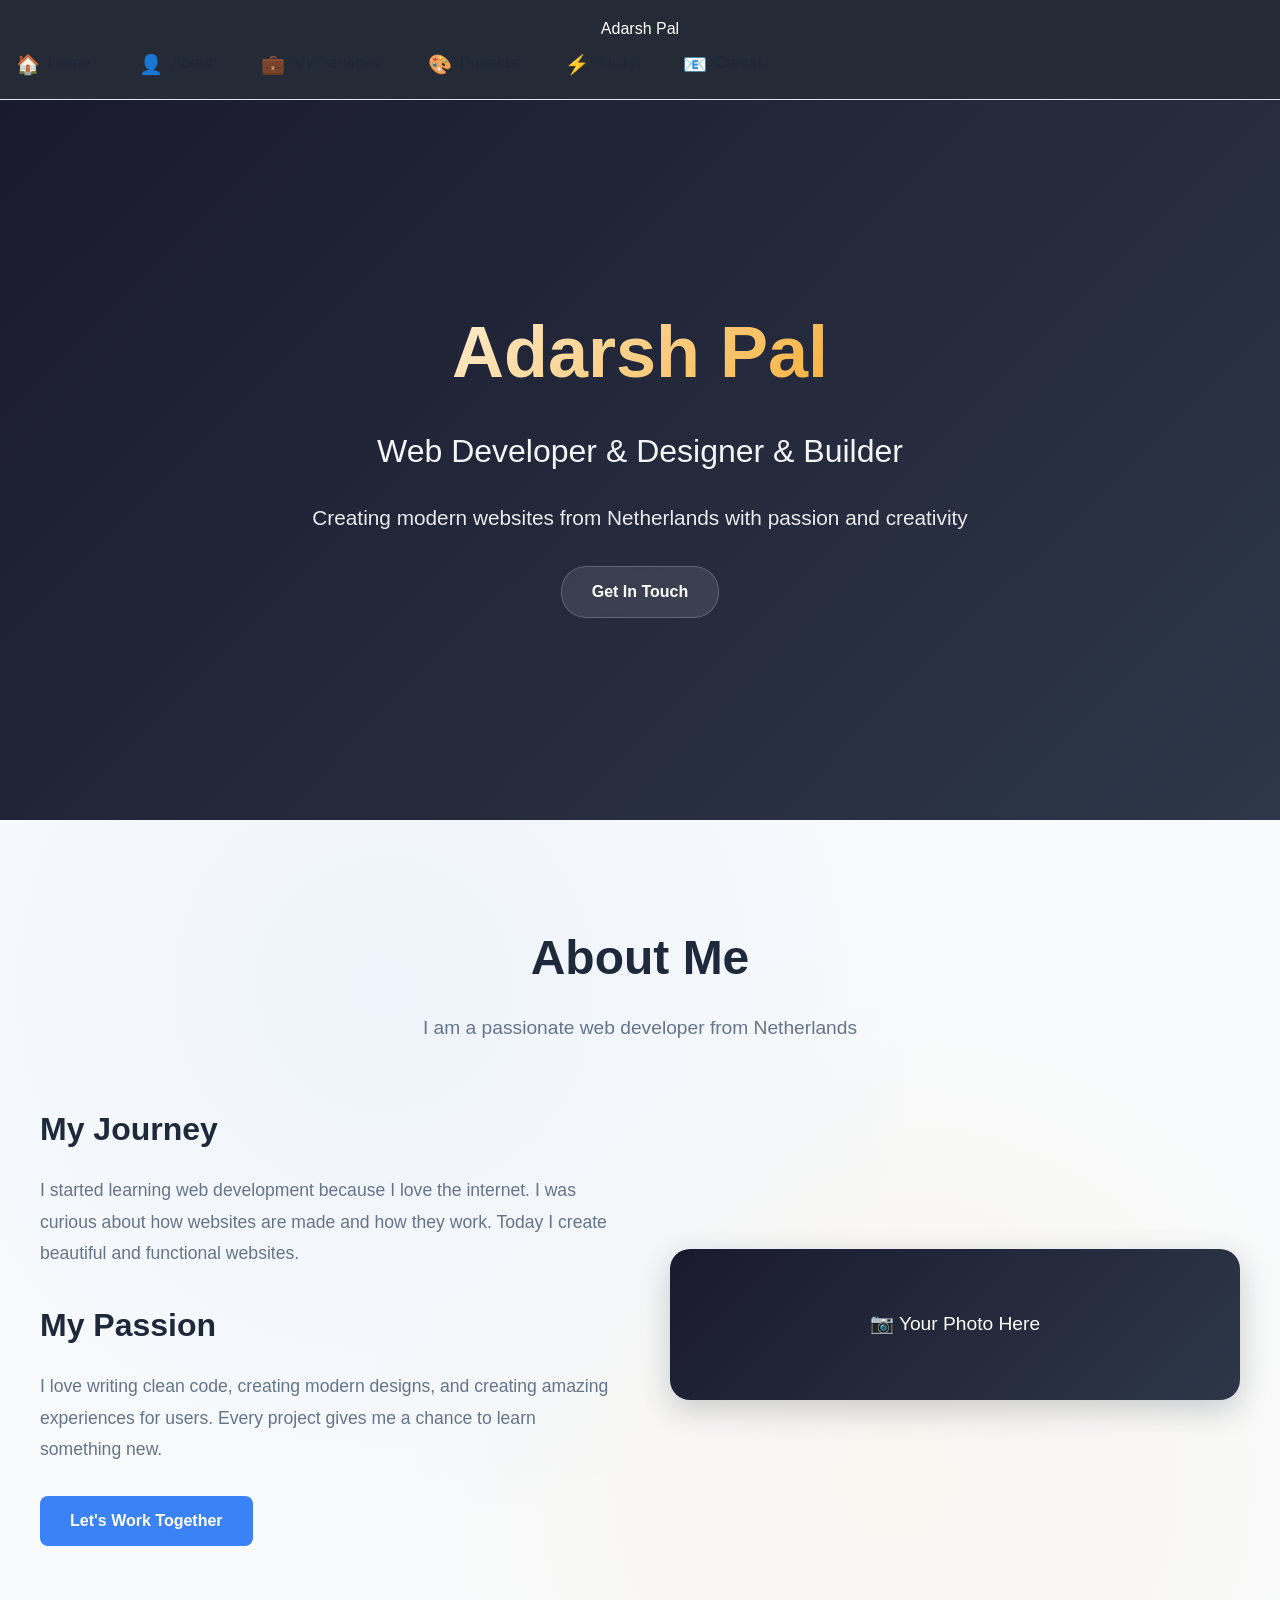
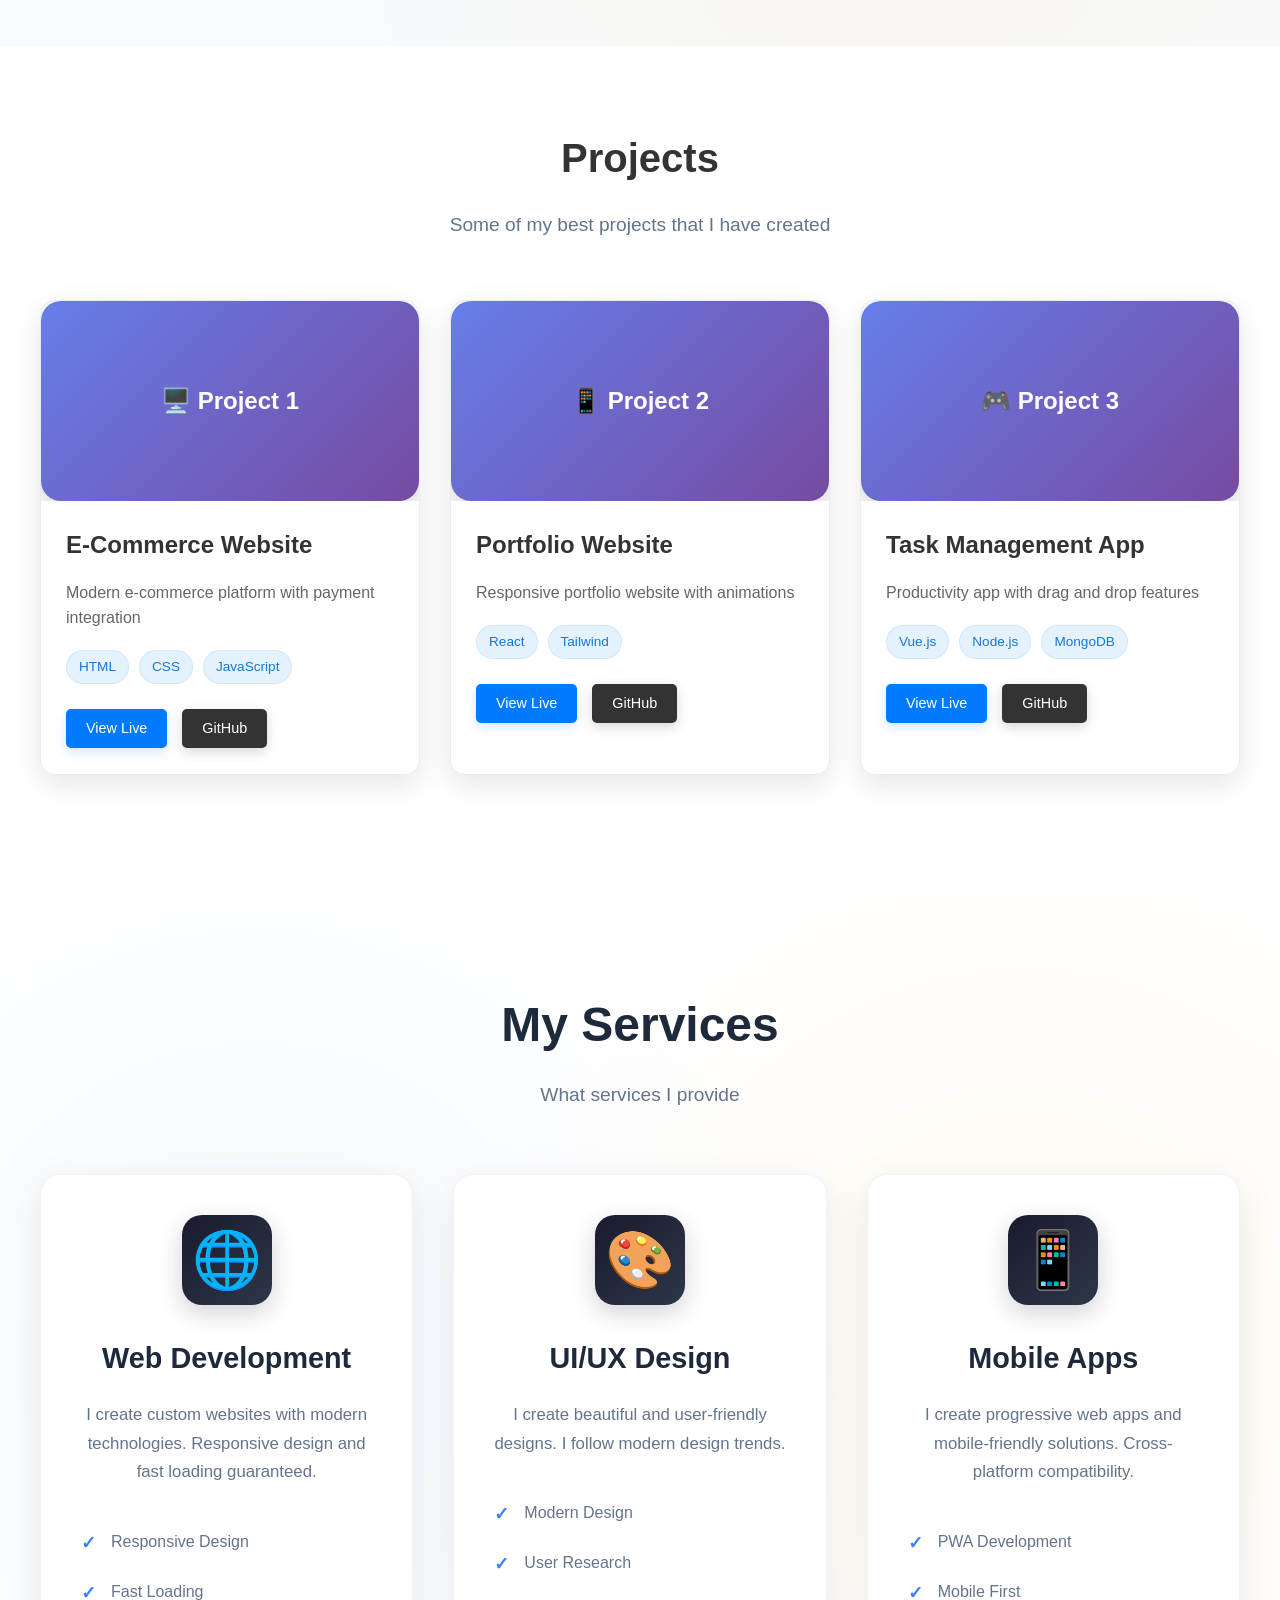
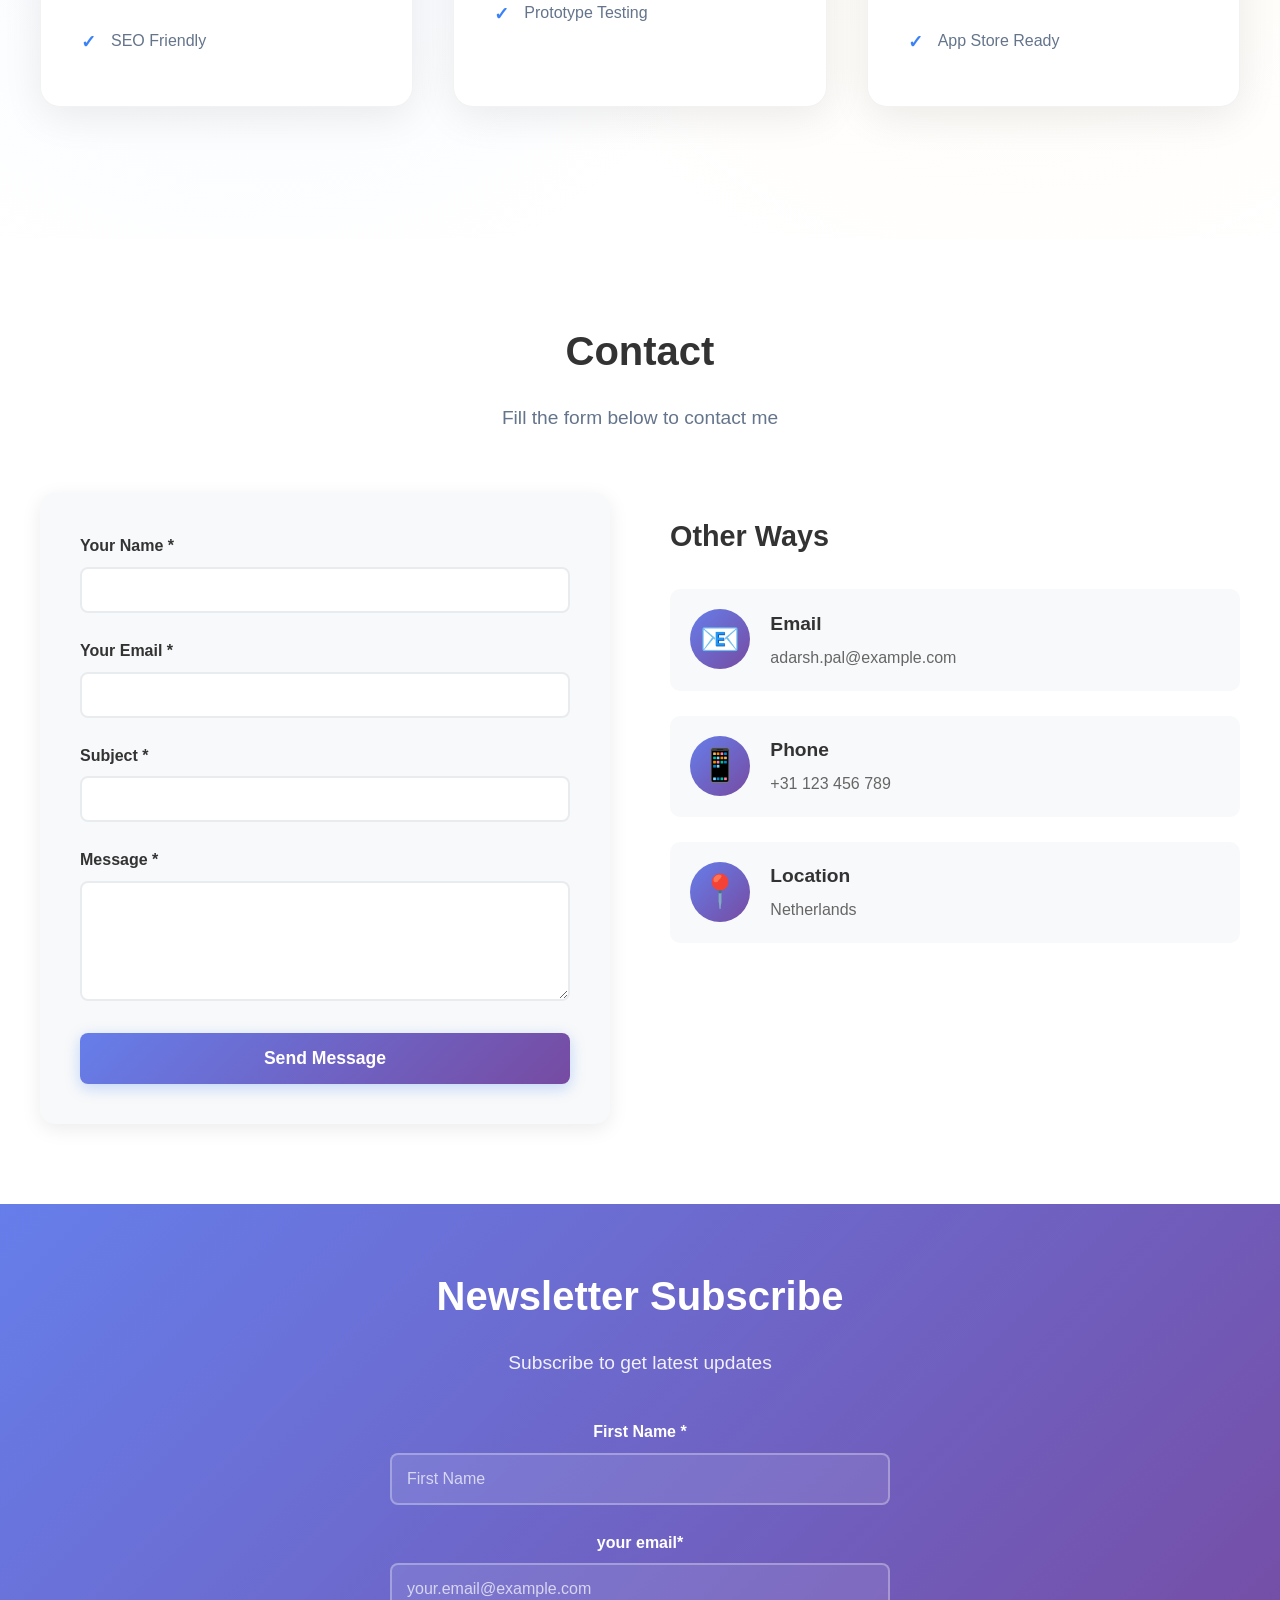
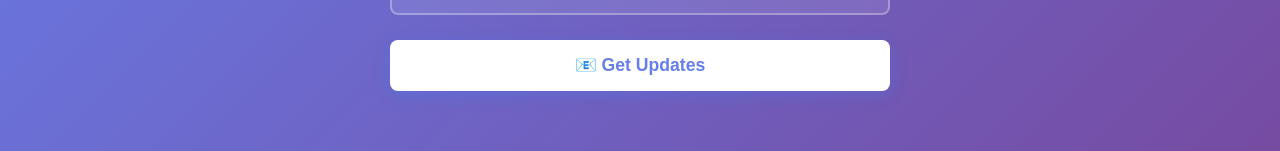
==== commit 78720ead: "Temporarily disable JavaScript validation for Formspree testing" ====
--- a/index.html
+++ b/index.html
@@ -262,7 +262,7 @@
                 <div class="contact-content">
                     <!-- Contact Form -->
                     <div class="contact-form">
-                        <form action="https://formspree.io/f/maqoglzd" method="POST" class="form" id="contactForm">
+                        <form action="https://formspree.io/f/maqoglzd" method="POST" class="form" id="contactForm" onsubmit="return true;">
                             <!-- Name Field -->
                             <div class="form-group">
                                 <label for="name">Your Name *</label>
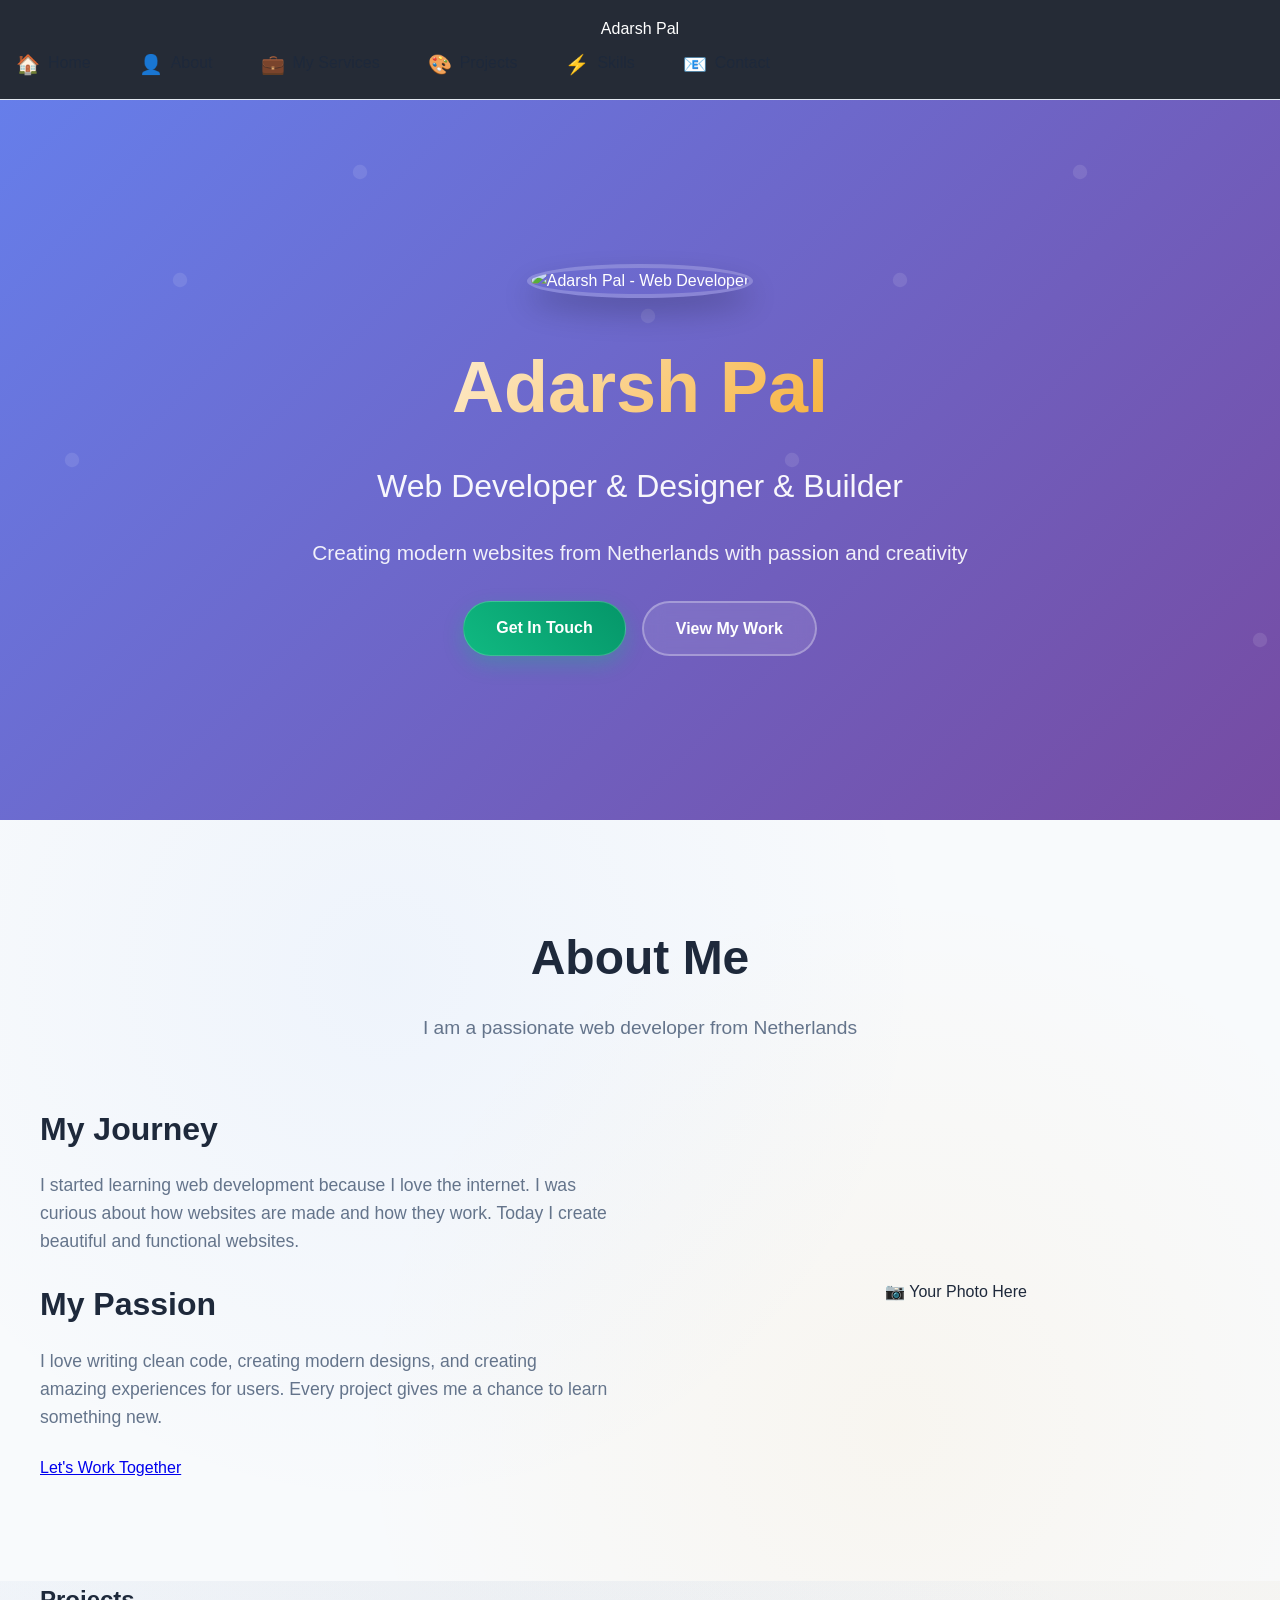
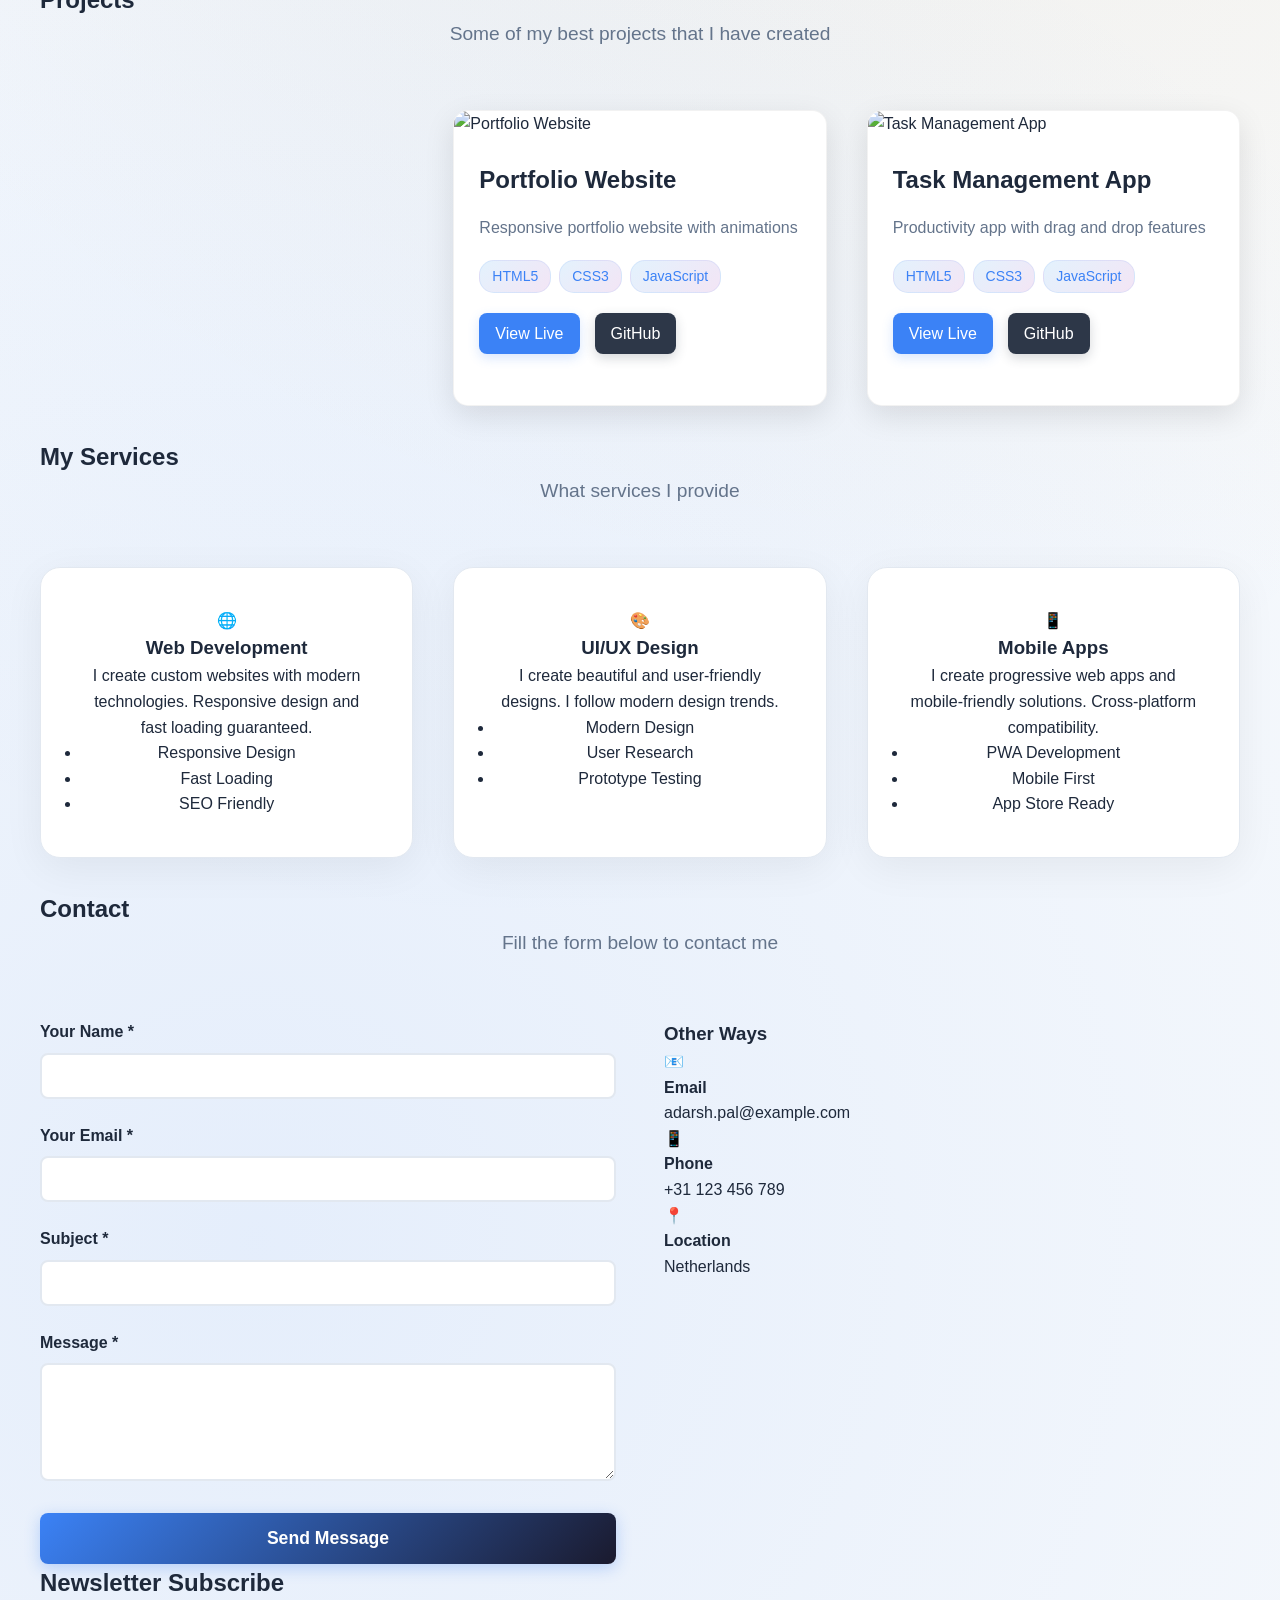
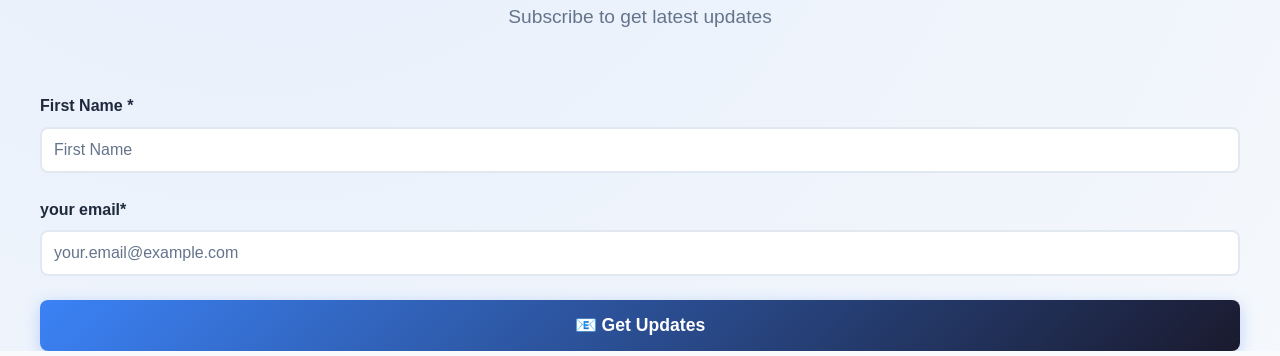
==== commit d28cbe62: "Add profile photo and polish website with amazing colors and project images" ====
--- a/index.html
+++ b/index.html
@@ -61,6 +61,11 @@
         <!-- Hero Section - Website ka main attraction -->
         <section id="home" class="hero">
             <div class="hero-content">
+                <!-- Profile Photo -->
+                <div class="hero-image">
+                    <img src="https://via.placeholder.com/200x200/3b82f6/ffffff?text=AP" alt="Adarsh Pal - Web Developer" class="profile-photo">
+                </div>
+                
                 <!-- Main Heading - Most Important -->
                 <h1>Adarsh Pal</h1>
                 
@@ -70,8 +75,11 @@
                 <!-- Description - More Detail -->
                 <p>Creating modern websites from Netherlands with passion and creativity</p>
                 
-                <!-- Call to Action Button -->
-                <a href="#contact" class="cta-button">Get In Touch</a>
+                <!-- Call to Action Buttons -->
+                <div class="hero-buttons">
+                    <a href="#contact" class="cta-button primary">Get In Touch</a>
+                    <a href="#projects" class="cta-button secondary">View My Work</a>
+                </div>
             </div>
         </section>
         
@@ -126,16 +134,14 @@
                     <!-- Project Card 1 -->
                     <article class="project-card">
                         <div class="project-image">
-                            <div class="image-placeholder">
-                                <p>🖥️ Project 1</p>
-                            </div>
+                            <img src="https://via.placeholder.com/400x250/10b981/ffffff?text=E-Commerce+Website" alt="E-Commerce Website" class="project-img">
                         </div>
                         <div class="project-content">
                             <h3>E-Commerce Website</h3>
-                            <p>Modern e-commerce platform with payment integration</p>
+                            <p>Modern online shopping platform with cart functionality</p>
                             <div class="project-tech">
-                                <span class="tech-tag">HTML</span>
-                                <span class="tech-tag">CSS</span>
+                                <span class="tech-tag">HTML5</span>
+                                <span class="tech-tag">CSS3</span>
                                 <span class="tech-tag">JavaScript</span>
                             </div>
                             <div class="project-links">
@@ -148,16 +154,15 @@
                     <!-- Project Card 2 -->
                     <article class="project-card">
                         <div class="project-image">
-                            <div class="image-placeholder">
-                                <p>📱 Project 2</p>
-                            </div>
+                            <img src="https://via.placeholder.com/400x250/3b82f6/ffffff?text=Portfolio+Website" alt="Portfolio Website" class="project-img">
                         </div>
                         <div class="project-content">
                             <h3>Portfolio Website</h3>
                             <p>Responsive portfolio website with animations</p>
                             <div class="project-tech">
-                                <span class="tech-tag">React</span>
-                                <span class="tech-tag">Tailwind</span>
+                                <span class="tech-tag">HTML5</span>
+                                <span class="tech-tag">CSS3</span>
+                                <span class="tech-tag">JavaScript</span>
                             </div>
                             <div class="project-links">
                                 <a href="#" class="project-link">View Live</a>
@@ -169,17 +174,15 @@
                     <!-- Project Card 3 -->
                     <article class="project-card">
                         <div class="project-image">
-                            <div class="image-placeholder">
-                                <p>🎮 Project 3</p>
-                            </div>
+                            <img src="https://via.placeholder.com/400x250/f59e0b/ffffff?text=Task+Management+App" alt="Task Management App" class="project-img">
                         </div>
                         <div class="project-content">
                             <h3>Task Management App</h3>
                             <p>Productivity app with drag and drop features</p>
                             <div class="project-tech">
-                                <span class="tech-tag">Vue.js</span>
-                                <span class="tech-tag">Node.js</span>
-                                <span class="tech-tag">MongoDB</span>
+                                <span class="tech-tag">HTML5</span>
+                                <span class="tech-tag">CSS3</span>
+                                <span class="tech-tag">JavaScript</span>
                             </div>
                             <div class="project-links">
                                 <a href="#" class="project-link">View Live</a>
--- a/css/style.css
+++ b/css/style.css
@@ -136,7 +136,7 @@
 
 /* Hero Section - Mobile Styles */
 .hero {
-    background: var(--gradient-primary);
+    background: linear-gradient(135deg, #667eea 0%, #764ba2 100%);
     color: var(--card-bg);
     padding: 4rem 1rem;
     text-align: center;
@@ -146,6 +146,84 @@
     justify-content: center;
     position: relative;
     overflow: hidden;
+}
+
+.hero::before {
+    content: '';
+    position: absolute;
+    top: 0;
+    left: 0;
+    right: 0;
+    bottom: 0;
+    background: url('data:image/svg+xml,<svg xmlns="http://www.w3.org/2000/svg" viewBox="0 0 100 100"><defs><pattern id="grain" width="100" height="100" patternUnits="userSpaceOnUse"><circle cx="25" cy="25" r="1" fill="white" opacity="0.1"/><circle cx="75" cy="75" r="1" fill="white" opacity="0.1"/><circle cx="50" cy="10" r="1" fill="white" opacity="0.1"/><circle cx="10" cy="50" r="1" fill="white" opacity="0.1"/><circle cx="90" cy="30" r="1" fill="white" opacity="0.1"/></pattern></defs><rect width="100" height="100" fill="url(%23grain)"/></svg>');
+    pointer-events: none;
+}
+
+.hero-content {
+    position: relative;
+    z-index: 1;
+    max-width: 800px;
+    margin: 0 auto;
+}
+
+.hero-image {
+    margin-bottom: 2rem;
+}
+
+.profile-photo {
+    width: 150px;
+    height: 150px;
+    border-radius: 50%;
+    border: 4px solid rgba(255, 255, 255, 0.2);
+    box-shadow: 0 15px 30px rgba(0, 0, 0, 0.2);
+    transition: transform 0.3s ease, box-shadow 0.3s ease;
+}
+
+.profile-photo:hover {
+    transform: scale(1.05);
+    box-shadow: 0 20px 40px rgba(0, 0, 0, 0.3);
+}
+
+.hero-buttons {
+    display: flex;
+    gap: 1rem;
+    justify-content: center;
+    flex-wrap: wrap;
+}
+
+.cta-button.primary {
+    background: linear-gradient(45deg, #10b981, #059669);
+    color: white;
+    padding: 0.8rem 2rem;
+    border-radius: 50px;
+    text-decoration: none;
+    font-weight: 600;
+    transition: all 0.3s ease;
+    box-shadow: 0 8px 20px rgba(16, 185, 129, 0.3);
+}
+
+.cta-button.primary:hover {
+    transform: translateY(-2px);
+    box-shadow: 0 12px 30px rgba(16, 185, 129, 0.4);
+    background: linear-gradient(45deg, #059669, #047857);
+}
+
+.cta-button.secondary {
+    background: rgba(255, 255, 255, 0.1);
+    color: white;
+    padding: 0.8rem 2rem;
+    border-radius: 50px;
+    text-decoration: none;
+    font-weight: 600;
+    border: 2px solid rgba(255, 255, 255, 0.3);
+    transition: all 0.3s ease;
+    backdrop-filter: blur(10px);
+}
+
+.cta-button.secondary:hover {
+    background: rgba(255, 255, 255, 0.2);
+    border-color: rgba(255, 255, 255, 0.5);
+    transform: translateY(-2px);
 }
 
 /* Hero Section Animations */
@@ -902,52 +980,50 @@
     font-size: 1.2rem;
     color: var(--text-secondary);
     margin-bottom: 60px;
-    max-width: 600px;
-    margin-left: auto;
-    margin-right: auto;
-}
-
-.about-content {
-    display: grid;
-    grid-template-columns: 1fr 1fr;
-    gap: 60px;
-    align-items: center;
-}
-
-.about-text h3 {
-    font-size: 2rem;
-    margin-bottom: 20px;
-    color: var(--text-primary);
-    font-weight: 600;
-}
-
-.about-text p {
-    font-size: 1.1rem;
-    line-height: 1.8;
-    color: var(--text-secondary);
-    margin-bottom: 30px;
-}
-
-.secondary-button {
-    display: inline-block;
-    padding: 12px 30px;
-    background: var(--accent-color);
-    color: white;
-    text-decoration: none;
-    border-radius: 8px;
-    font-weight: 600;
-    transition: all 0.3s ease;
-}
-
-.secondary-button:hover {
-    background: #2563eb;
-    transform: translateY(-2px);
-    box-shadow: 0 8px 25px rgba(59, 130, 246, 0.3);
-}
-
-.about-image {
-    text-align: center;
-}
+
+    .projects-section h2 {
+        text-align: center;
+        font-size: 2.5rem;
+        margin-bottom: 20px;
+        color: #333;
+    }
+
+    .projects-grid {
+        display: grid;
+        grid-template-columns: repeat(auto-fit, minmax(350px, 1fr));
+        gap: 30px;
+        margin-top: 60px;
+    }
+
+    /* Project Card Styling */
+    .project-card {
+        background: white;
+        border-radius: 15px;
+        box-shadow: 0 10px 30px rgba(0,0,0,0.1);
+        overflow: hidden;
+        transition: all 0.3s ease;
+        border: 1px solid #e9ecef;
+    }
+
+    .project-card:hover {
+        transform: translateY(-10px);
+        box-shadow: 0 20px 40px rgba(0,0,0,0.15);
+    }
+
+    .project-image .image-placeholder {
+        background: linear-gradient(135deg, #667eea 0%, #764ba2 100%);
+        height: 200px;
+        display: flex;
+        align-items: center;
+        justify-content: center;
+        color: white;
+        font-size: 1.5rem;
+        font-weight: bold;
+    }
+
+    .project-content {
+        padding: 25px;
+    }
 
 .image-placeholder {
     background: var(--gradient-primary);
@@ -994,15 +1070,15 @@
     box-shadow: 0 20px 40px rgba(0,0,0,0.15);
 }
 
-.project-image .image-placeholder {
-    background: linear-gradient(135deg, #667eea 0%, #764ba2 100%);
+.project-image .project-img {
+    width: 100%;
     height: 200px;
-    display: flex;
-    align-items: center;
-    justify-content: center;
-    color: white;
-    font-size: 1.5rem;
-    font-weight: bold;
+    object-fit: cover;
+    transition: transform 0.3s ease;
+}
+
+.project-card:hover .project-img {
+    transform: scale(1.05);
 }
 
 .project-content {
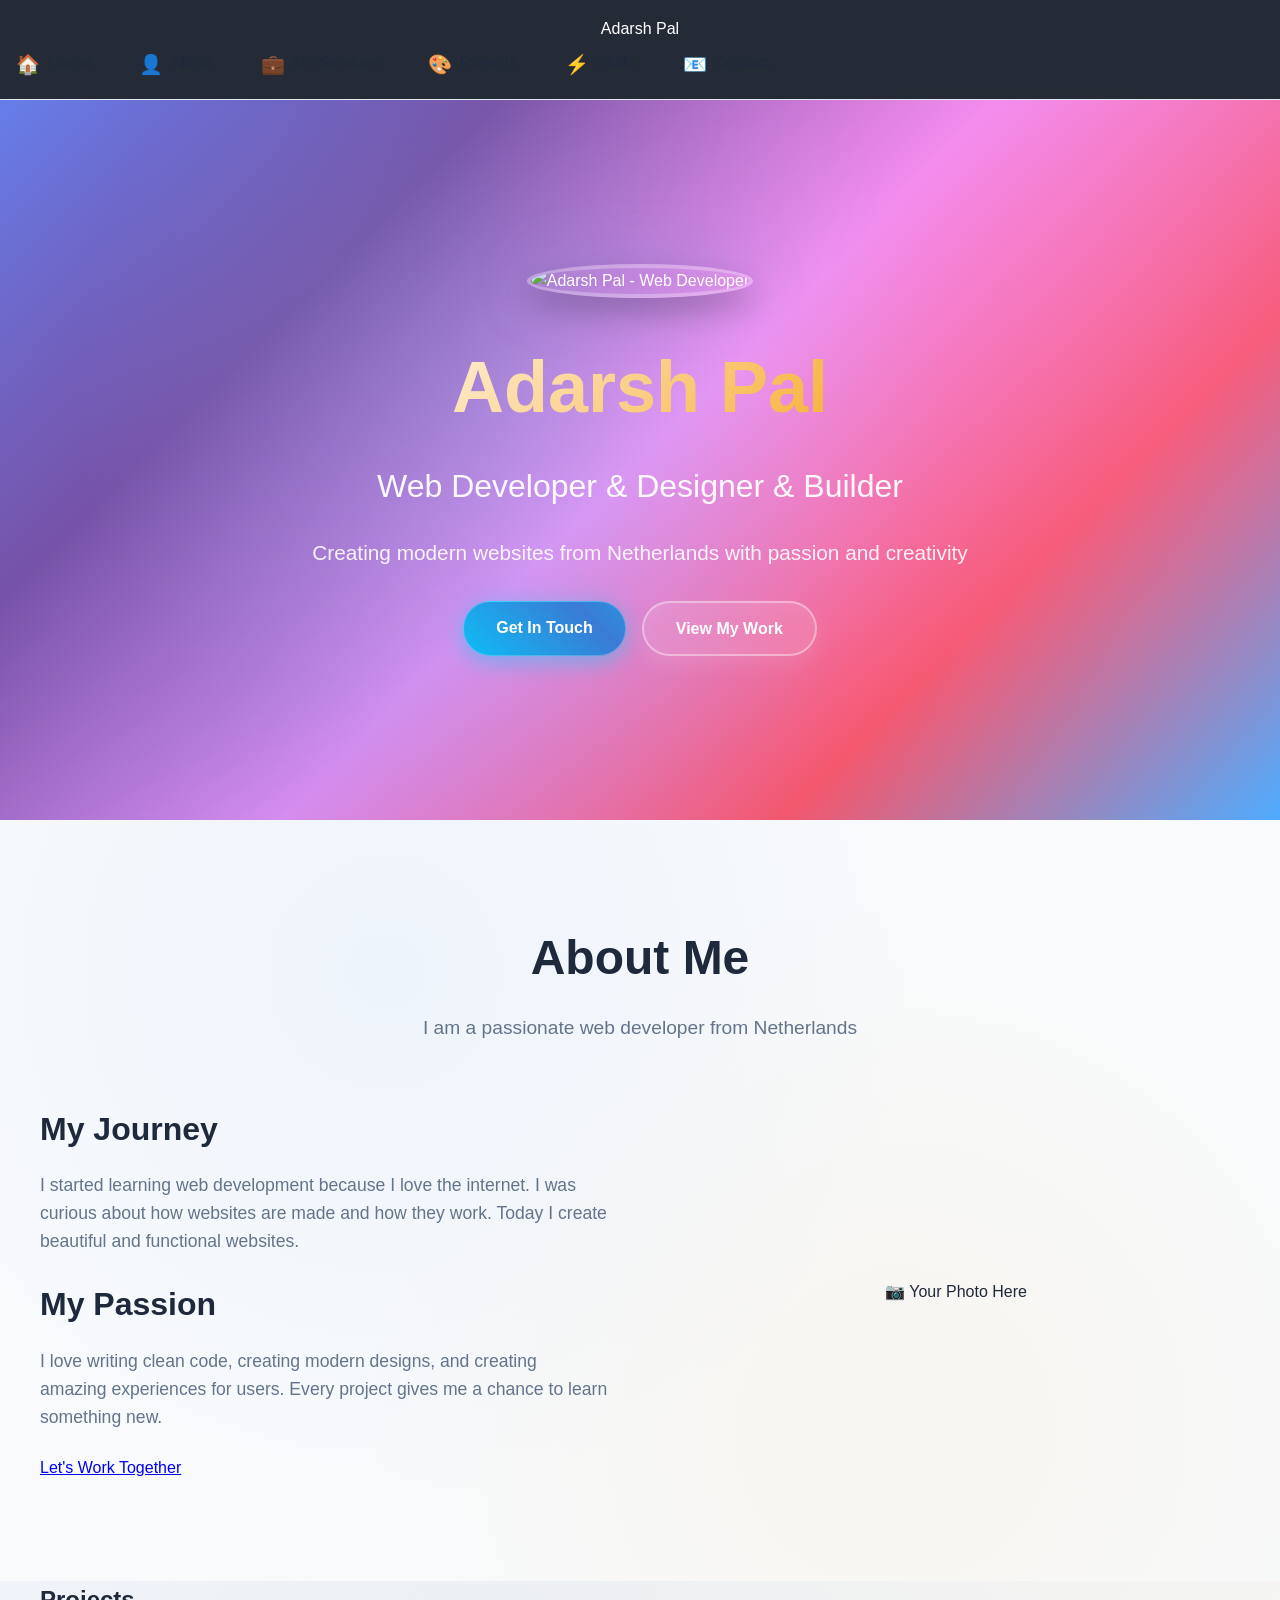
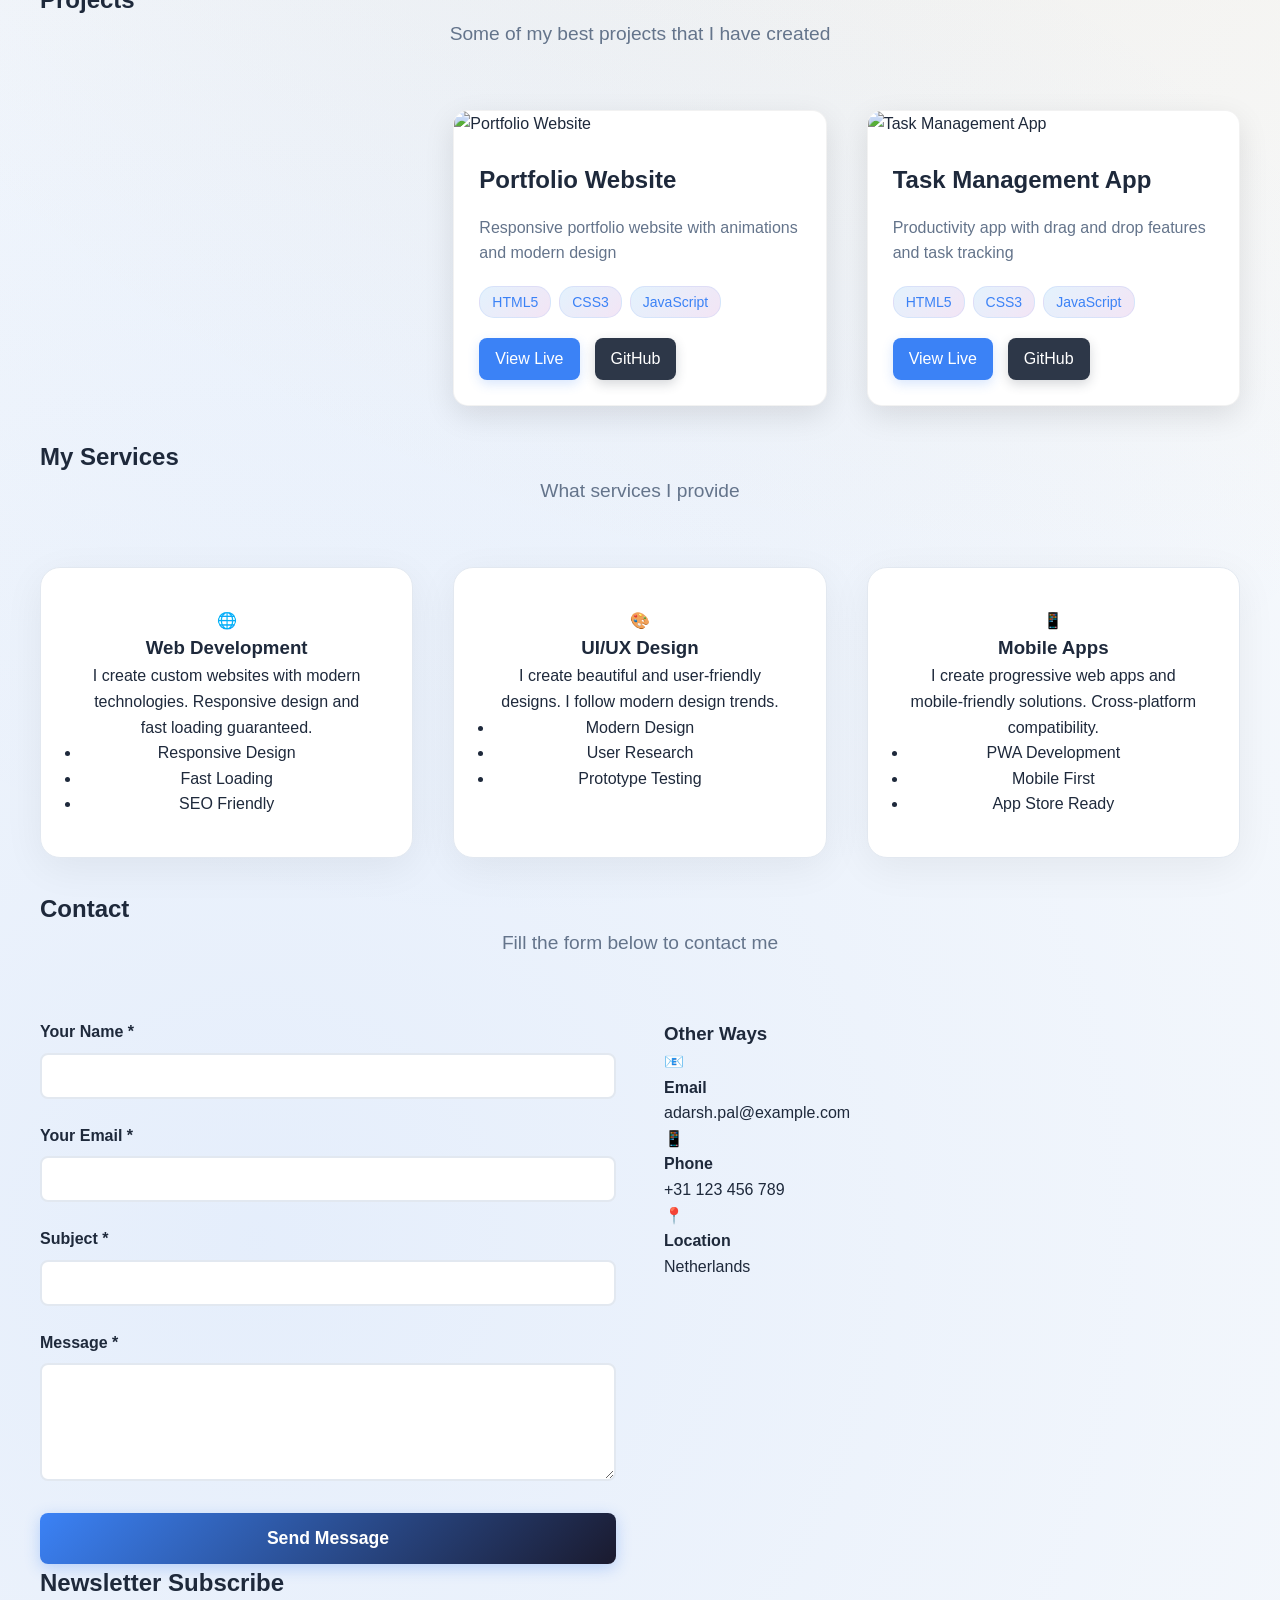
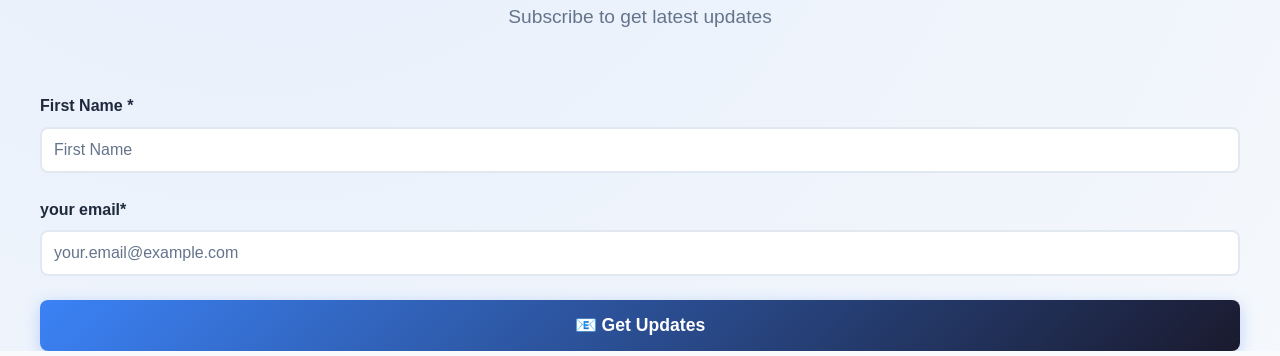
==== commit c864b3b0: "Add attractive real photos to projects and profile" ====
--- a/index.html
+++ b/index.html
@@ -63,7 +63,7 @@
             <div class="hero-content">
                 <!-- Profile Photo -->
                 <div class="hero-image">
-                    <img src="https://via.placeholder.com/200x200/3b82f6/ffffff?text=AP" alt="Adarsh Pal - Web Developer" class="profile-photo">
+                    <img src="https://picsum.photos/seed/adarsh-developer-2024/200x200.jpg" alt="Adarsh Pal - Web Developer" class="profile-photo">
                 </div>
                 
                 <!-- Main Heading - Most Important -->
@@ -134,11 +134,11 @@
                     <!-- Project Card 1 -->
                     <article class="project-card">
                         <div class="project-image">
-                            <img src="https://via.placeholder.com/400x250/10b981/ffffff?text=E-Commerce+Website" alt="E-Commerce Website" class="project-img">
+                            <img src="https://picsum.photos/seed/ecommerce-2024/400x250.jpg" alt="E-Commerce Website" class="project-img">
                         </div>
                         <div class="project-content">
                             <h3>E-Commerce Website</h3>
-                            <p>Modern online shopping platform with cart functionality</p>
+                            <p>Modern online shopping platform with cart functionality and payment integration</p>
                             <div class="project-tech">
                                 <span class="tech-tag">HTML5</span>
                                 <span class="tech-tag">CSS3</span>
@@ -154,11 +154,11 @@
                     <!-- Project Card 2 -->
                     <article class="project-card">
                         <div class="project-image">
-                            <img src="https://via.placeholder.com/400x250/3b82f6/ffffff?text=Portfolio+Website" alt="Portfolio Website" class="project-img">
+                            <img src="https://picsum.photos/seed/portfolio-2024/400x250.jpg" alt="Portfolio Website" class="project-img">
                         </div>
                         <div class="project-content">
                             <h3>Portfolio Website</h3>
-                            <p>Responsive portfolio website with animations</p>
+                            <p>Responsive portfolio website with animations and modern design</p>
                             <div class="project-tech">
                                 <span class="tech-tag">HTML5</span>
                                 <span class="tech-tag">CSS3</span>
@@ -174,11 +174,11 @@
                     <!-- Project Card 3 -->
                     <article class="project-card">
                         <div class="project-image">
-                            <img src="https://via.placeholder.com/400x250/f59e0b/ffffff?text=Task+Management+App" alt="Task Management App" class="project-img">
+                            <img src="https://picsum.photos/seed/taskapp-2024/400x250.jpg" alt="Task Management App" class="project-img">
                         </div>
                         <div class="project-content">
                             <h3>Task Management App</h3>
-                            <p>Productivity app with drag and drop features</p>
+                            <p>Productivity app with drag and drop features and task tracking</p>
                             <div class="project-tech">
                                 <span class="tech-tag">HTML5</span>
                                 <span class="tech-tag">CSS3</span>
--- a/css/style.css
+++ b/css/style.css
@@ -136,7 +136,7 @@
 
 /* Hero Section - Mobile Styles */
 .hero {
-    background: linear-gradient(135deg, #667eea 0%, #764ba2 100%);
+    background: linear-gradient(135deg, #667eea 0%, #764ba2 25%, #f093fb 50%, #f5576c 75%, #4facfe 100%);
     color: var(--card-bg);
     padding: 4rem 1rem;
     text-align: center;
@@ -155,8 +155,19 @@
     left: 0;
     right: 0;
     bottom: 0;
-    background: url('data:image/svg+xml,<svg xmlns="http://www.w3.org/2000/svg" viewBox="0 0 100 100"><defs><pattern id="grain" width="100" height="100" patternUnits="userSpaceOnUse"><circle cx="25" cy="25" r="1" fill="white" opacity="0.1"/><circle cx="75" cy="75" r="1" fill="white" opacity="0.1"/><circle cx="50" cy="10" r="1" fill="white" opacity="0.1"/><circle cx="10" cy="50" r="1" fill="white" opacity="0.1"/><circle cx="90" cy="30" r="1" fill="white" opacity="0.1"/></pattern></defs><rect width="100" height="100" fill="url(%23grain)"/></svg>');
+    background: 
+        radial-gradient(circle at 20% 80%, rgba(120, 119, 198, 0.3) 0%, transparent 50%),
+        radial-gradient(circle at 80% 20%, rgba(255, 119, 198, 0.3) 0%, transparent 50%),
+        radial-gradient(circle at 40% 40%, rgba(120, 219, 255, 0.2) 0%, transparent 50%);
+    animation: gradientShift 8s ease-in-out infinite;
     pointer-events: none;
+}
+
+@keyframes gradientShift {
+    0%, 100% { transform: rotate(0deg) scale(1); }
+    25% { transform: rotate(1deg) scale(1.1); }
+    50% { transform: rotate(-1deg) scale(1.05); }
+    75% { transform: rotate(2deg) scale(1.1); }
 }
 
 .hero-content {
@@ -174,14 +185,20 @@
     width: 150px;
     height: 150px;
     border-radius: 50%;
-    border: 4px solid rgba(255, 255, 255, 0.2);
-    box-shadow: 0 15px 30px rgba(0, 0, 0, 0.2);
-    transition: transform 0.3s ease, box-shadow 0.3s ease;
+    border: 4px solid rgba(255, 255, 255, 0.3);
+    box-shadow: 
+        0 15px 30px rgba(0, 0, 0, 0.2),
+        0 0 60px rgba(120, 119, 198, 0.4),
+        inset 0 0 20px rgba(255, 255, 255, 0.1);
+    transition: all 0.4s cubic-bezier(0.175, 0.885, 0.32, 1.275);
 }
 
 .profile-photo:hover {
-    transform: scale(1.05);
-    box-shadow: 0 20px 40px rgba(0, 0, 0, 0.3);
+    transform: scale(1.1) rotate(5deg);
+    box-shadow: 
+        0 20px 40px rgba(0, 0, 0, 0.3),
+        0 0 80px rgba(120, 119, 198, 0.6),
+        inset 0 0 30px rgba(255, 255, 255, 0.2);
 }
 
 .hero-buttons {
@@ -192,20 +209,31 @@
 }
 
 .cta-button.primary {
-    background: linear-gradient(45deg, #10b981, #059669);
+    background: linear-gradient(45deg, #00d2ff, #3a7bd5, #00d2ff);
+    background-size: 200% 200%;
     color: white;
     padding: 0.8rem 2rem;
     border-radius: 50px;
     text-decoration: none;
     font-weight: 600;
-    transition: all 0.3s ease;
-    box-shadow: 0 8px 20px rgba(16, 185, 129, 0.3);
+    transition: all 0.4s ease;
+    box-shadow: 
+        0 8px 20px rgba(0, 210, 255, 0.3),
+        0 0 30px rgba(0, 210, 255, 0.2);
+    animation: gradientMove 3s ease infinite;
+}
+
+@keyframes gradientMove {
+    0% { background-position: 0% 50%; }
+    50% { background-position: 100% 50%; }
+    100% { background-position: 0% 50%; }
 }
 
 .cta-button.primary:hover {
-    transform: translateY(-2px);
-    box-shadow: 0 12px 30px rgba(16, 185, 129, 0.4);
-    background: linear-gradient(45deg, #059669, #047857);
+    transform: translateY(-3px) scale(1.05);
+    box-shadow: 
+        0 12px 30px rgba(0, 210, 255, 0.4),
+        0 0 50px rgba(0, 210, 255, 0.3);
 }
 
 .cta-button.secondary {
@@ -215,15 +243,21 @@
     border-radius: 50px;
     text-decoration: none;
     font-weight: 600;
-    border: 2px solid rgba(255, 255, 255, 0.3);
-    transition: all 0.3s ease;
-    backdrop-filter: blur(10px);
+    border: 2px solid rgba(255, 255, 255, 0.4);
+    transition: all 0.4s ease;
+    backdrop-filter: blur(20px);
+    box-shadow: 
+        0 8px 20px rgba(255, 255, 255, 0.1),
+        inset 0 0 20px rgba(255, 255, 255, 0.05);
 }
 
 .cta-button.secondary:hover {
     background: rgba(255, 255, 255, 0.2);
-    border-color: rgba(255, 255, 255, 0.5);
-    transform: translateY(-2px);
+    border-color: rgba(255, 255, 255, 0.6);
+    transform: translateY(-3px) scale(1.05);
+    box-shadow: 
+        0 12px 30px rgba(255, 255, 255, 0.2),
+        inset 0 0 30px rgba(255, 255, 255, 0.1);
 }
 
 /* Hero Section Animations */
@@ -676,8 +710,8 @@
     padding: 3rem 1rem;
     background: var(--card-bg);
     margin: 1rem 0;
-    position: relative;
-    max-width: 100%;
+    border-radius: 20px;
+    position: relative;
     overflow: hidden;
 }
 
@@ -688,9 +722,7 @@
     left: 0;
     right: 0;
     bottom: 0;
-    background: 
-        radial-gradient(circle at 20% 20%, rgba(59, 130, 246, 0.03) 0%, transparent 50%),
-        radial-gradient(circle at 80% 80%, rgba(245, 158, 11, 0.03) 0%, transparent 50%);
+    background: linear-gradient(135deg, rgba(102, 126, 234, 0.05) 0%, rgba(118, 75, 162, 0.05) 100%);
     pointer-events: none;
 }
 
@@ -699,8 +731,10 @@
     margin-bottom: 1rem;
     color: var(--text-primary);
     font-weight: 700;
-    text-align: center;
-    animation: contentSlideUp 0.8s ease-out;
+    background: linear-gradient(45deg, #667eea, #764ba2, #f093fb);
+    -webkit-background-clip: text;
+    -webkit-text-fill-color: transparent;
+    background-clip: text;
     position: relative;
     z-index: 1;
 }
@@ -709,7 +743,7 @@
     text-align: center;
     font-size: 1rem;
     color: var(--text-secondary);
-    margin-bottom: 2rem;
+    margin-bottom: 40px;
     max-width: 600px;
     margin-left: auto;
     margin-right: auto;
@@ -1057,38 +1091,141 @@
 
 /* Project Card Styling */
 .project-card {
-    background: white;
-    border-radius: 15px;
-    box-shadow: 0 10px 30px rgba(0,0,0,0.1);
+    background: linear-gradient(145deg, #ffffff, #f8f9fa);
+    border-radius: 20px;
+    box-shadow: 
+        0 10px 30px rgba(0,0,0,0.1),
+        0 1px 8px rgba(0,0,0,0.06);
     overflow: hidden;
-    transition: all 0.3s ease;
-    border: 1px solid #e9ecef;
+    transition: all 0.4s cubic-bezier(0.175, 0.885, 0.32, 1.275);
+    border: 1px solid rgba(255, 255, 255, 0.8);
+    position: relative;
+}
+
+.project-card::before {
+    content: '';
+    position: absolute;
+    top: 0;
+    left: 0;
+    right: 0;
+    height: 3px;
+    background: linear-gradient(90deg, #667eea, #764ba2, #f093fb, #f5576c);
+    background-size: 300% 100%;
+    animation: gradientSlide 4s ease infinite;
+}
+
+@keyframes gradientSlide {
+    0% { background-position: 0% 50%; }
+    50% { background-position: 100% 50%; }
+    100% { background-position: 0% 50%; }
 }
 
 .project-card:hover {
-    transform: translateY(-10px);
-    box-shadow: 0 20px 40px rgba(0,0,0,0.15);
+    transform: translateY(-15px) scale(1.02);
+    box-shadow: 
+        0 25px 50px rgba(0,0,0,0.15),
+        0 15px 35px rgba(102, 126, 234, 0.2);
+}
+
+.project-image {
+    position: relative;
+    overflow: hidden;
 }
 
 .project-image .project-img {
     width: 100%;
     height: 200px;
     object-fit: cover;
-    transition: transform 0.3s ease;
+    transition: all 0.6s cubic-bezier(0.175, 0.885, 0.32, 1.275);
 }
 
 .project-card:hover .project-img {
-    transform: scale(1.05);
+    transform: scale(1.1) rotate(2deg);
+    filter: brightness(1.1) saturate(1.2);
 }
 
 .project-content {
-    padding: 25px;
+    padding: 30px;
+    position: relative;
+    z-index: 1;
 }
 
 .project-content h3 {
-    font-size: 1.5rem;
+    font-size: 1.6rem;
     margin-bottom: 15px;
-    color: #333;
+    color: #2d3748;
+    font-weight: 700;
+    background: linear-gradient(45deg, #667eea, #764ba2);
+    -webkit-background-clip: text;
+    -webkit-text-fill-color: transparent;
+    background-clip: text;
+}
+
+.project-content p {
+    color: #4a5568;
+    line-height: 1.6;
+    margin-bottom: 20px;
+}
+
+.project-tech {
+    display: flex;
+    flex-wrap: wrap;
+    gap: 8px;
+    margin-bottom: 25px;
+}
+
+.tech-tag {
+    background: linear-gradient(45deg, #667eea, #764ba2);
+    color: white;
+    padding: 6px 12px;
+    border-radius: 20px;
+    font-size: 0.8rem;
+    font-weight: 600;
+    transition: all 0.3s ease;
+    box-shadow: 0 4px 10px rgba(102, 126, 234, 0.2);
+}
+
+.tech-tag:hover {
+    transform: translateY(-2px);
+    box-shadow: 0 6px 15px rgba(102, 126, 234, 0.3);
+}
+
+.project-links {
+    display: flex;
+    gap: 15px;
+}
+
+.project-link {
+    background: linear-gradient(45deg, #4facfe, #00f2fe);
+    color: white;
+    padding: 10px 20px;
+    border-radius: 25px;
+    text-decoration: none;
+    font-weight: 600;
+    transition: all 0.3s ease;
+    box-shadow: 0 6px 15px rgba(79, 172, 254, 0.3);
+    position: relative;
+    overflow: hidden;
+}
+
+.project-link::before {
+    content: '';
+    position: absolute;
+    top: 0;
+    left: -100%;
+    width: 100%;
+    height: 100%;
+    background: linear-gradient(90deg, transparent, rgba(255, 255, 255, 0.3), transparent);
+    transition: left 0.5s ease;
+}
+
+.project-link:hover::before {
+    left: 100%;
+}
+
+.project-link:hover {
+    transform: translateY(-3px);
+    box-shadow: 0 10px 25px rgba(79, 172, 254, 0.4);
 }
 
 .project-content p {
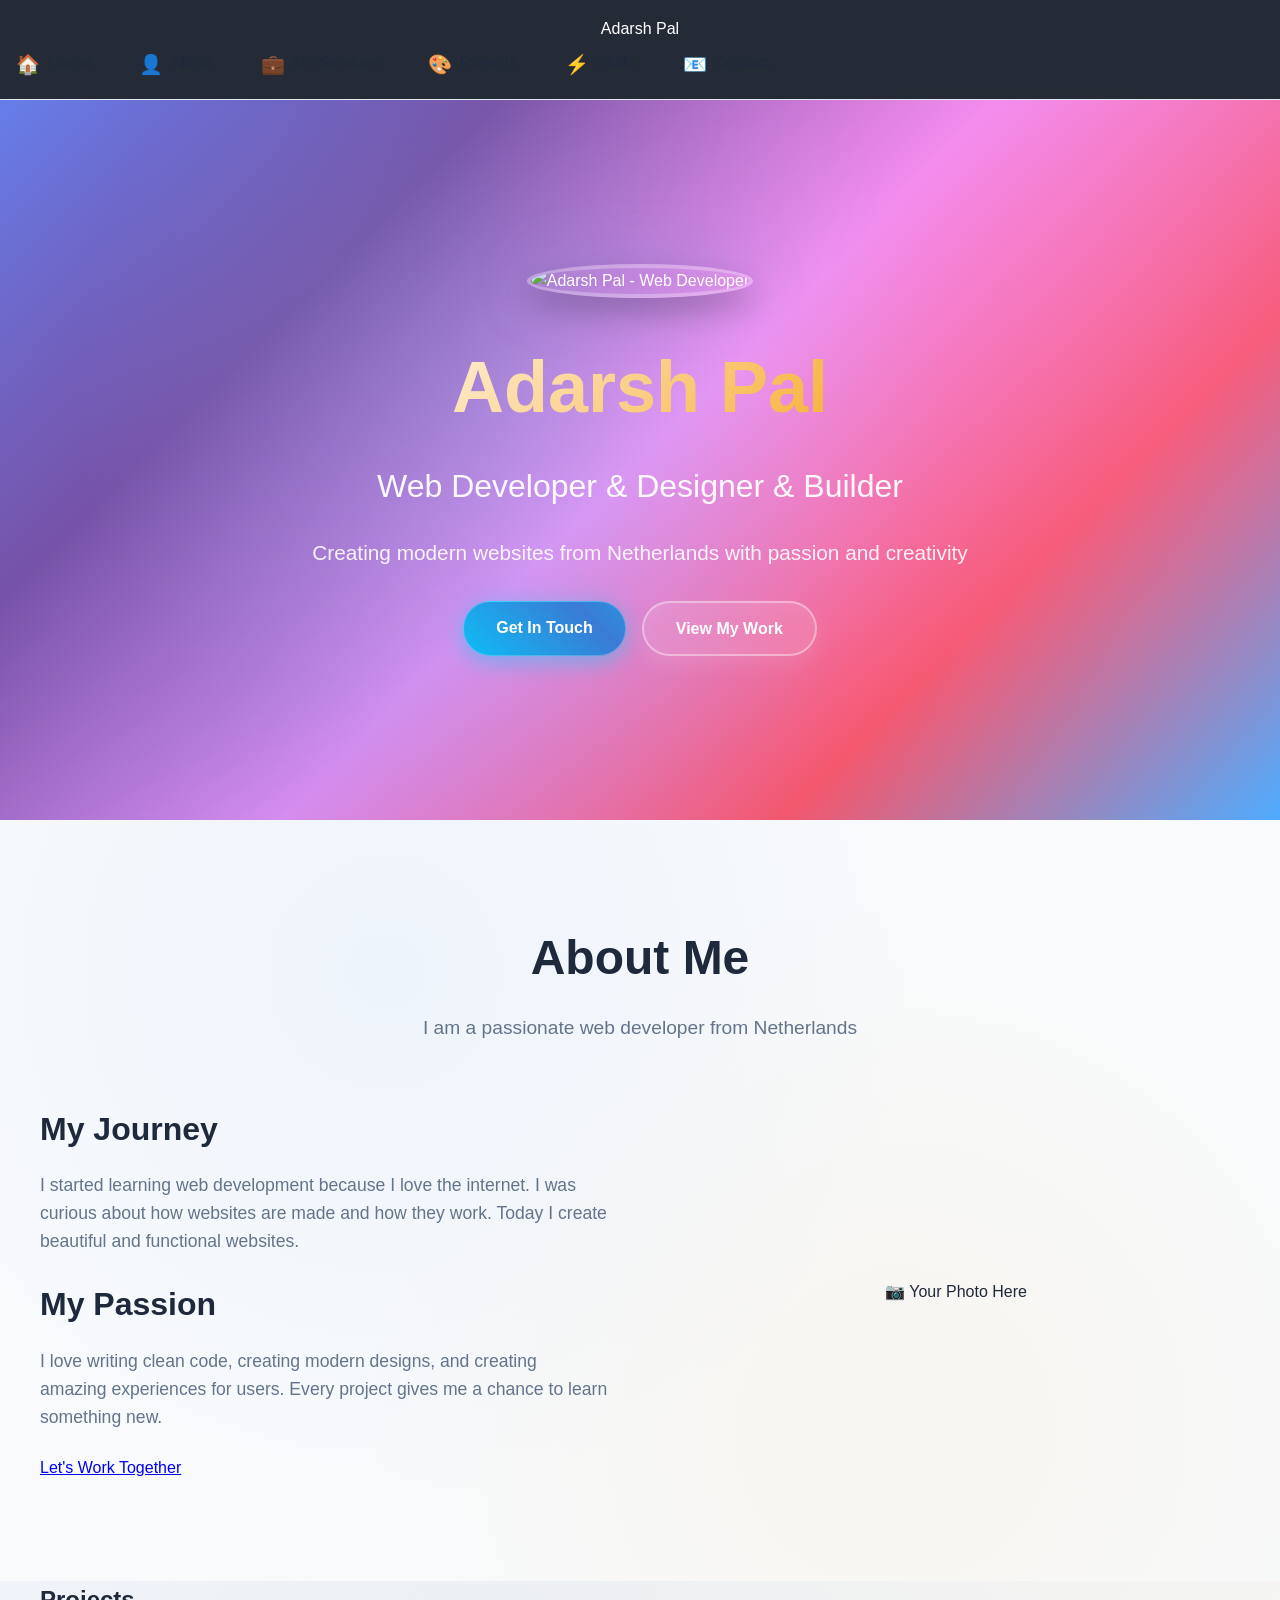
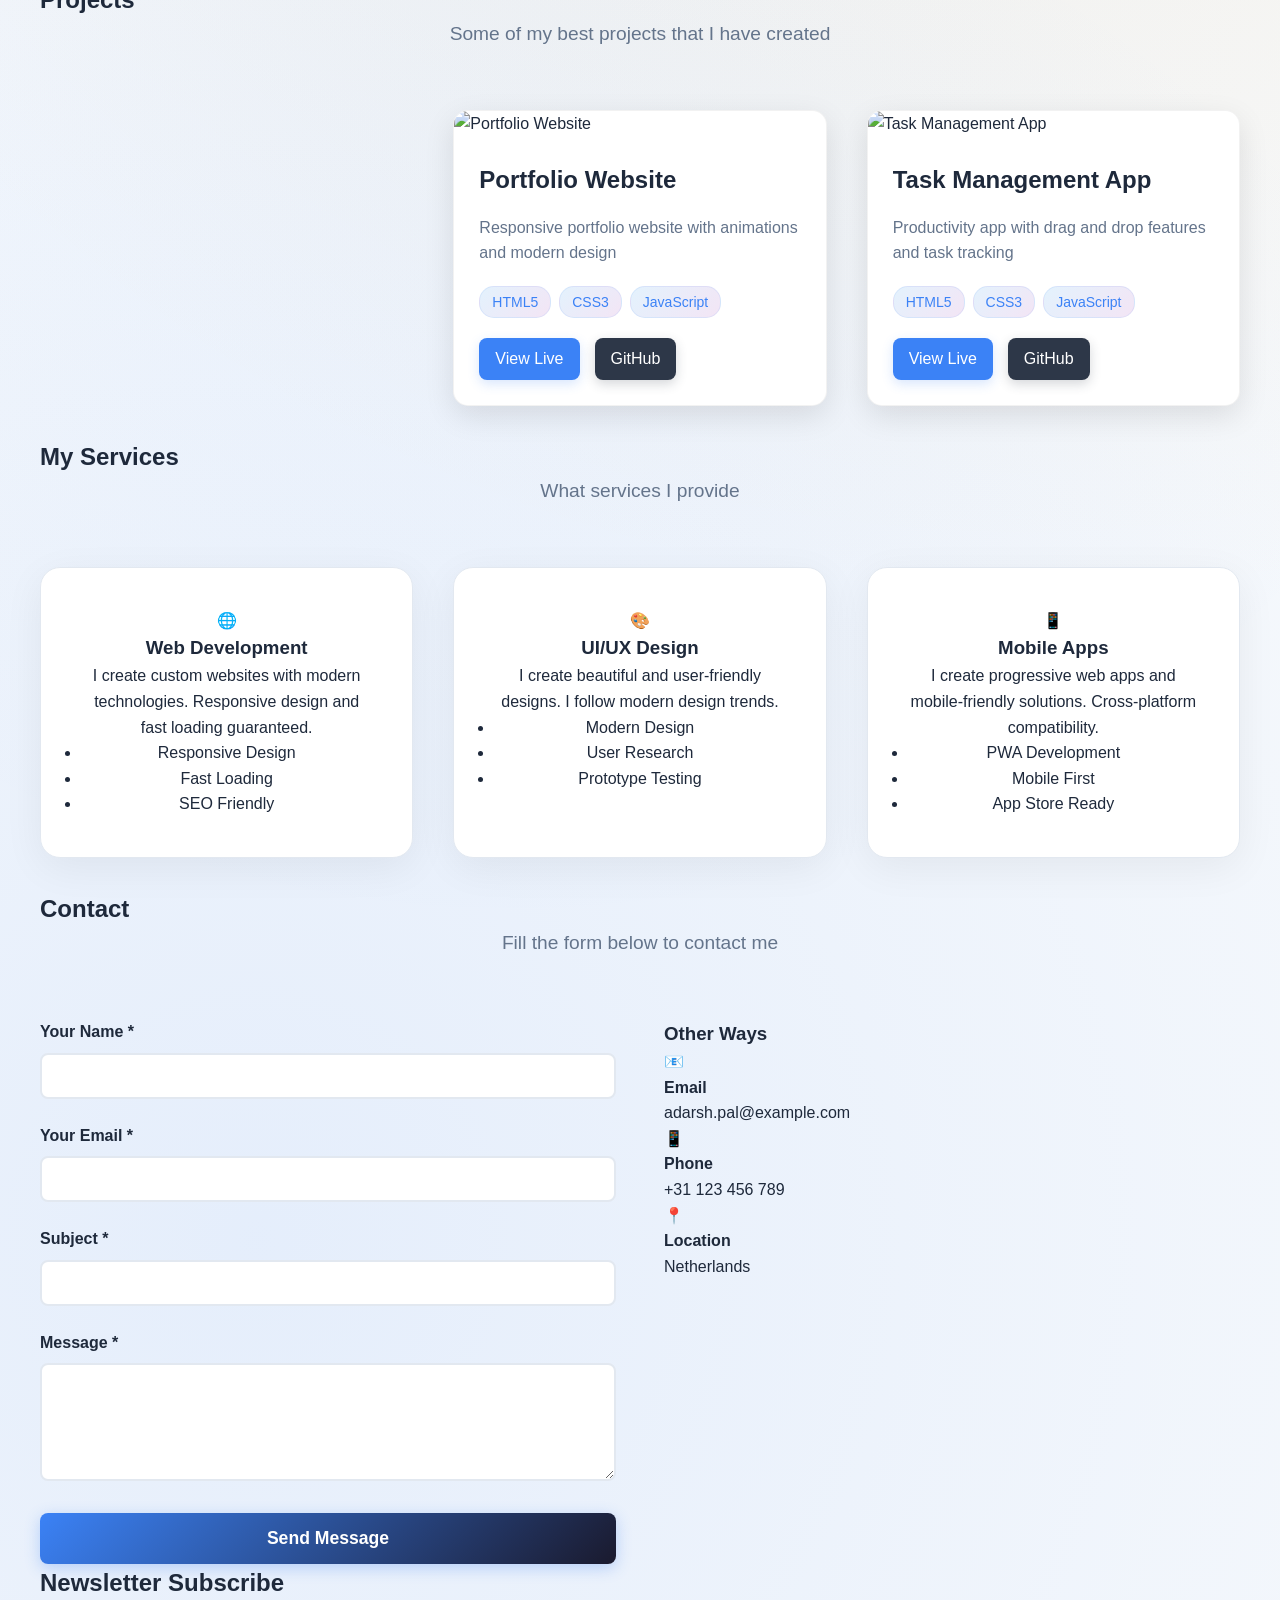
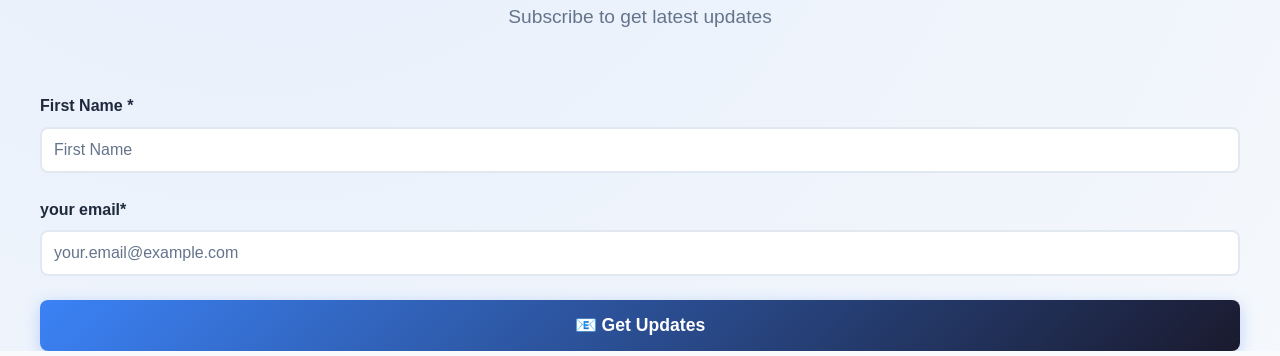
==== commit 0f231390: "Fix photos with reliable Unsplash images" ====
--- a/index.html
+++ b/index.html
@@ -63,7 +63,7 @@
             <div class="hero-content">
                 <!-- Profile Photo -->
                 <div class="hero-image">
-                    <img src="https://picsum.photos/seed/adarsh-developer-2024/200x200.jpg" alt="Adarsh Pal - Web Developer" class="profile-photo">
+                    <img src="https://images.unsplash.com/photo-1507003211169-0a1dd7228f2d?w=200&h=200&fit=crop&crop=face&auto=format" alt="Adarsh Pal - Web Developer" class="profile-photo">
                 </div>
                 
                 <!-- Main Heading - Most Important -->
@@ -134,7 +134,7 @@
                     <!-- Project Card 1 -->
                     <article class="project-card">
                         <div class="project-image">
-                            <img src="https://picsum.photos/seed/ecommerce-2024/400x250.jpg" alt="E-Commerce Website" class="project-img">
+                            <img src="https://images.unsplash.com/photo-1556742049-0cfed4f6a45d?w=400&h=250&fit=crop&auto=format" alt="E-Commerce Website" class="project-img">
                         </div>
                         <div class="project-content">
                             <h3>E-Commerce Website</h3>
@@ -154,7 +154,7 @@
                     <!-- Project Card 2 -->
                     <article class="project-card">
                         <div class="project-image">
-                            <img src="https://picsum.photos/seed/portfolio-2024/400x250.jpg" alt="Portfolio Website" class="project-img">
+                            <img src="https://images.unsplash.com/photo-1467232004585-a7ec4d5b74f1?w=400&h=250&fit=crop&auto=format" alt="Portfolio Website" class="project-img">
                         </div>
                         <div class="project-content">
                             <h3>Portfolio Website</h3>
@@ -174,7 +174,7 @@
                     <!-- Project Card 3 -->
                     <article class="project-card">
                         <div class="project-image">
-                            <img src="https://picsum.photos/seed/taskapp-2024/400x250.jpg" alt="Task Management App" class="project-img">
+                            <img src="https://images.unsplash.com/photo-1611224923853-80b023f02d71?w=400&h=250&fit=crop&auto=format" alt="Task Management App" class="project-img">
                         </div>
                         <div class="project-content">
                             <h3>Task Management App</h3>
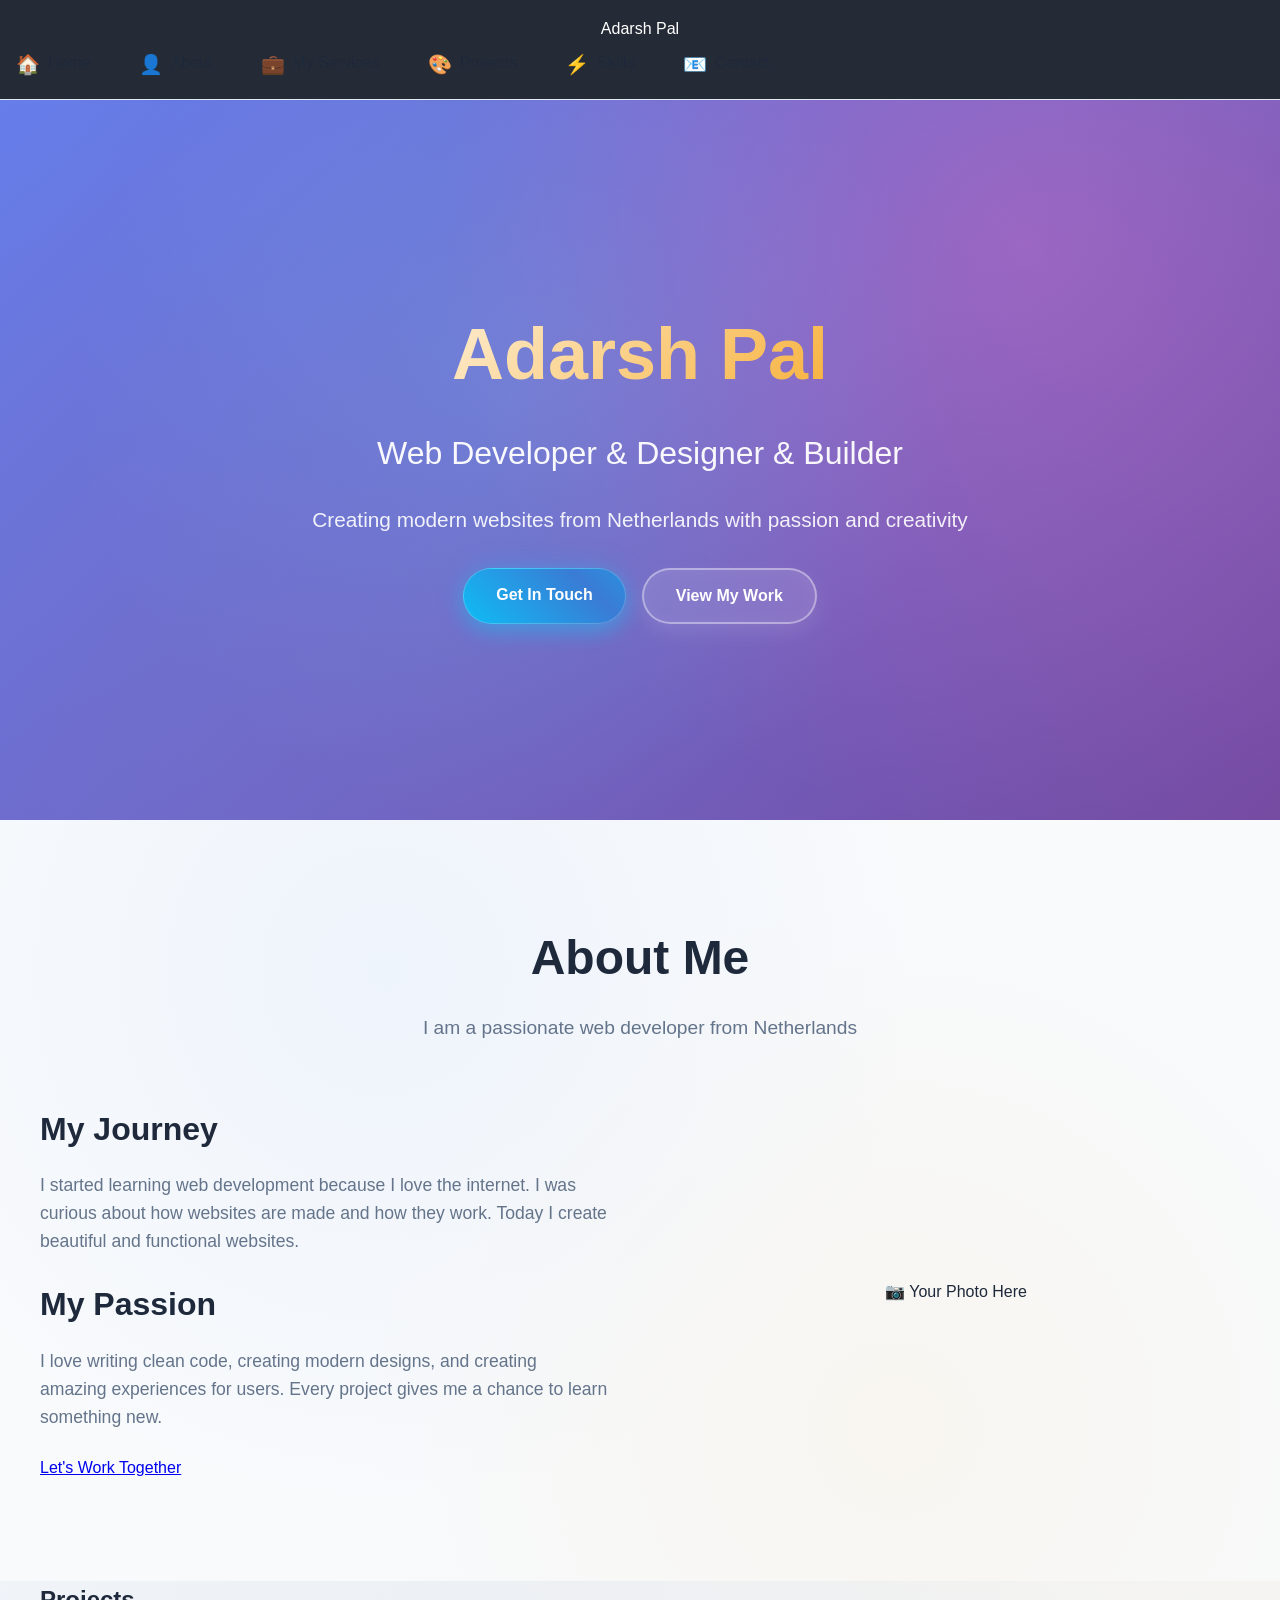
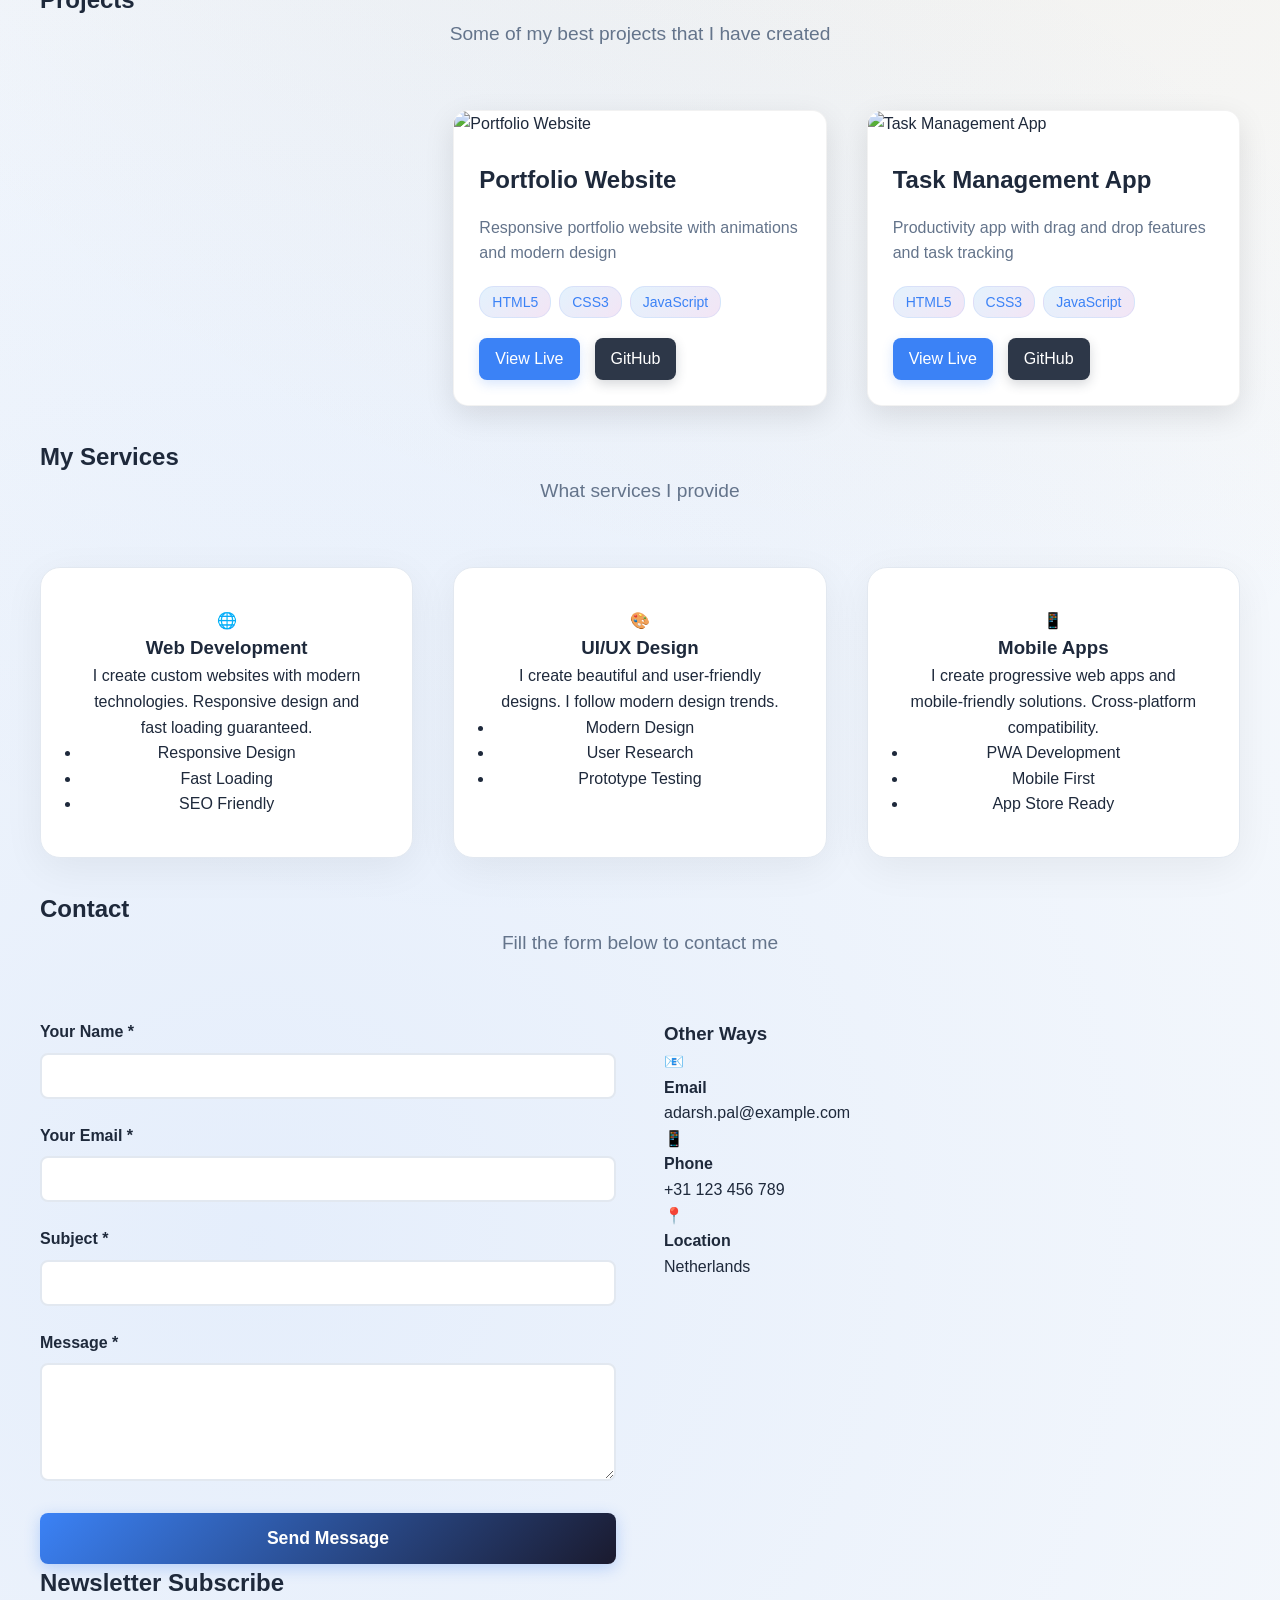
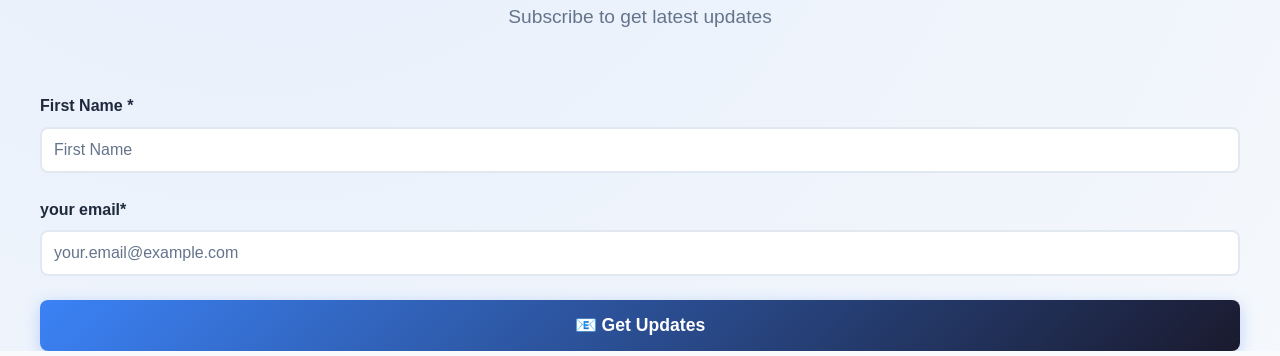
==== commit efee1f71: "Restore hero section to original - remove profile photo" ====
--- a/index.html
+++ b/index.html
@@ -61,11 +61,6 @@
         <!-- Hero Section - Website ka main attraction -->
         <section id="home" class="hero">
             <div class="hero-content">
-                <!-- Profile Photo -->
-                <div class="hero-image">
-                    <img src="https://images.unsplash.com/photo-1507003211169-0a1dd7228f2d?w=200&h=200&fit=crop&crop=face&auto=format" alt="Adarsh Pal - Web Developer" class="profile-photo">
-                </div>
-                
                 <!-- Main Heading - Most Important -->
                 <h1>Adarsh Pal</h1>
                 
--- a/css/style.css
+++ b/css/style.css
@@ -136,7 +136,7 @@
 
 /* Hero Section - Mobile Styles */
 .hero {
-    background: linear-gradient(135deg, #667eea 0%, #764ba2 25%, #f093fb 50%, #f5576c 75%, #4facfe 100%);
+    background: linear-gradient(135deg, #667eea 0%, #764ba2 100%);
     color: var(--card-bg);
     padding: 4rem 1rem;
     text-align: center;
@@ -175,30 +175,6 @@
     z-index: 1;
     max-width: 800px;
     margin: 0 auto;
-}
-
-.hero-image {
-    margin-bottom: 2rem;
-}
-
-.profile-photo {
-    width: 150px;
-    height: 150px;
-    border-radius: 50%;
-    border: 4px solid rgba(255, 255, 255, 0.3);
-    box-shadow: 
-        0 15px 30px rgba(0, 0, 0, 0.2),
-        0 0 60px rgba(120, 119, 198, 0.4),
-        inset 0 0 20px rgba(255, 255, 255, 0.1);
-    transition: all 0.4s cubic-bezier(0.175, 0.885, 0.32, 1.275);
-}
-
-.profile-photo:hover {
-    transform: scale(1.1) rotate(5deg);
-    box-shadow: 
-        0 20px 40px rgba(0, 0, 0, 0.3),
-        0 0 80px rgba(120, 119, 198, 0.6),
-        inset 0 0 30px rgba(255, 255, 255, 0.2);
 }
 
 .hero-buttons {
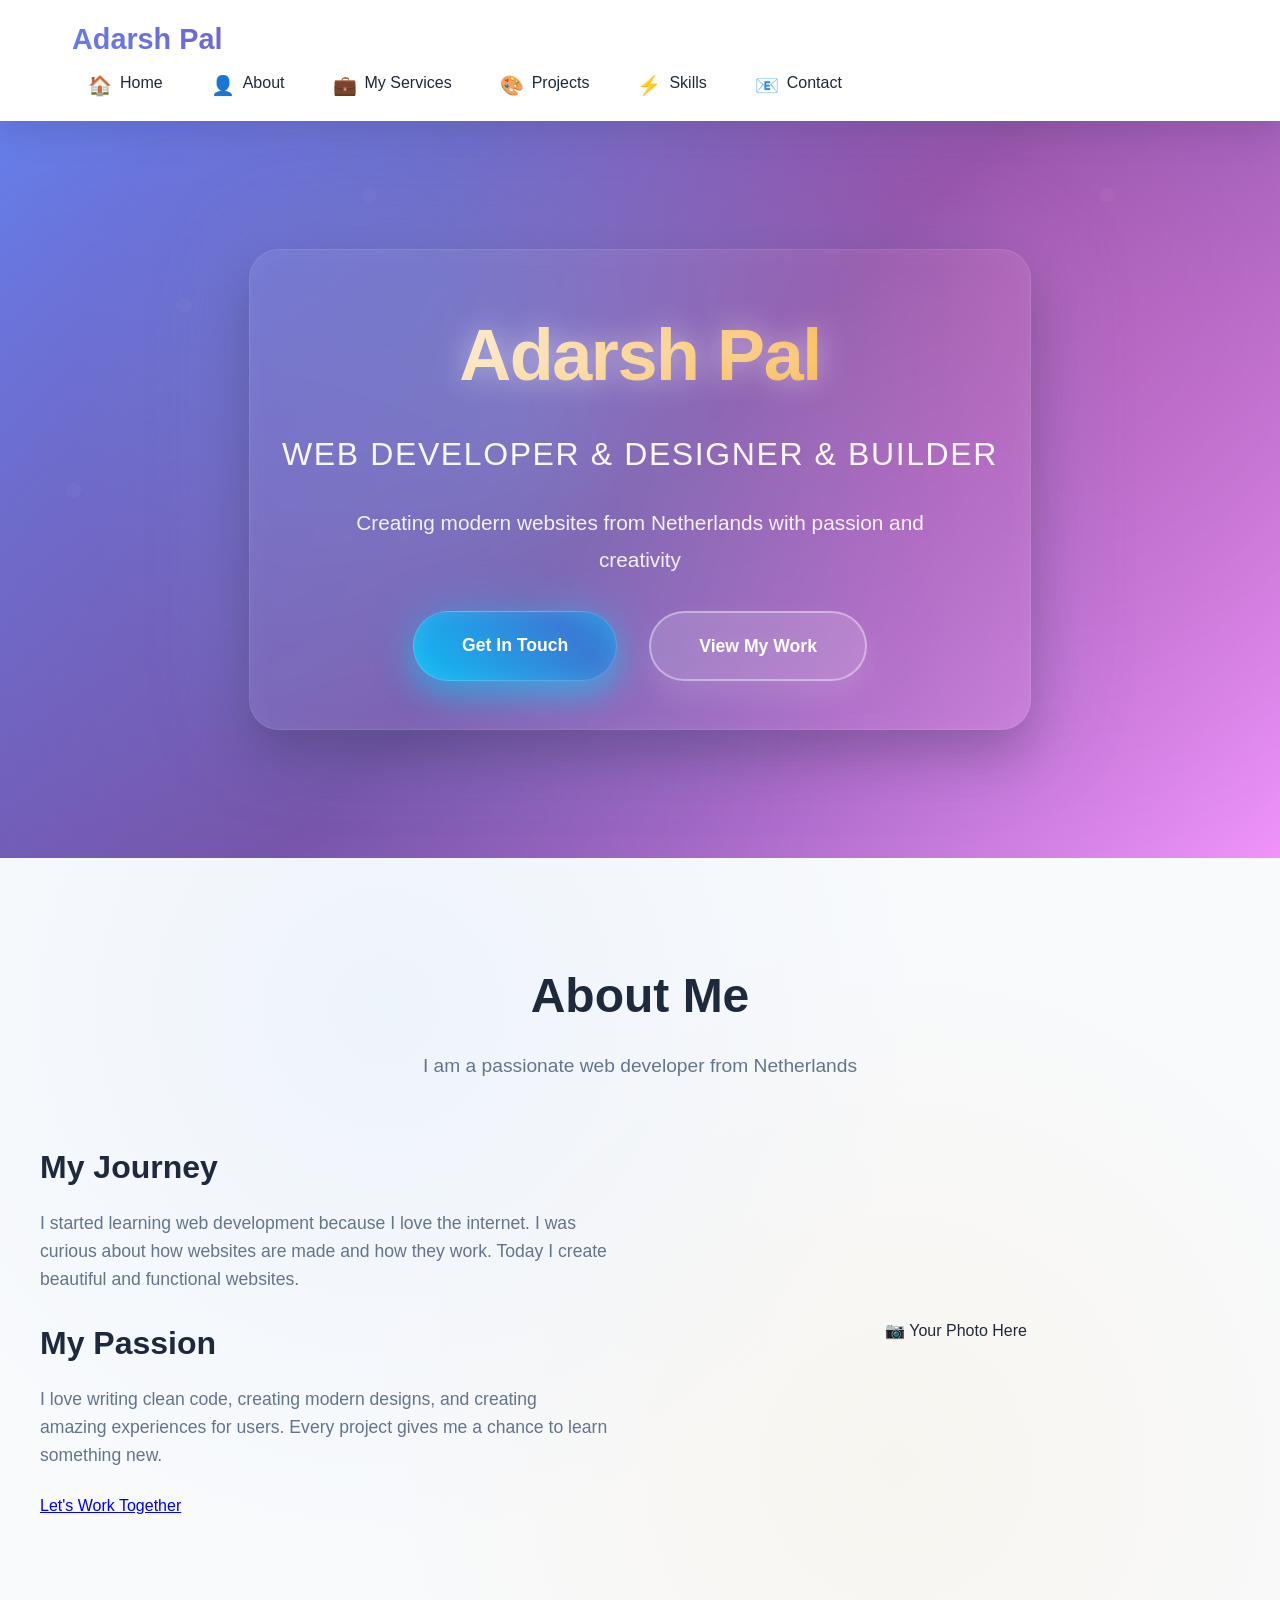
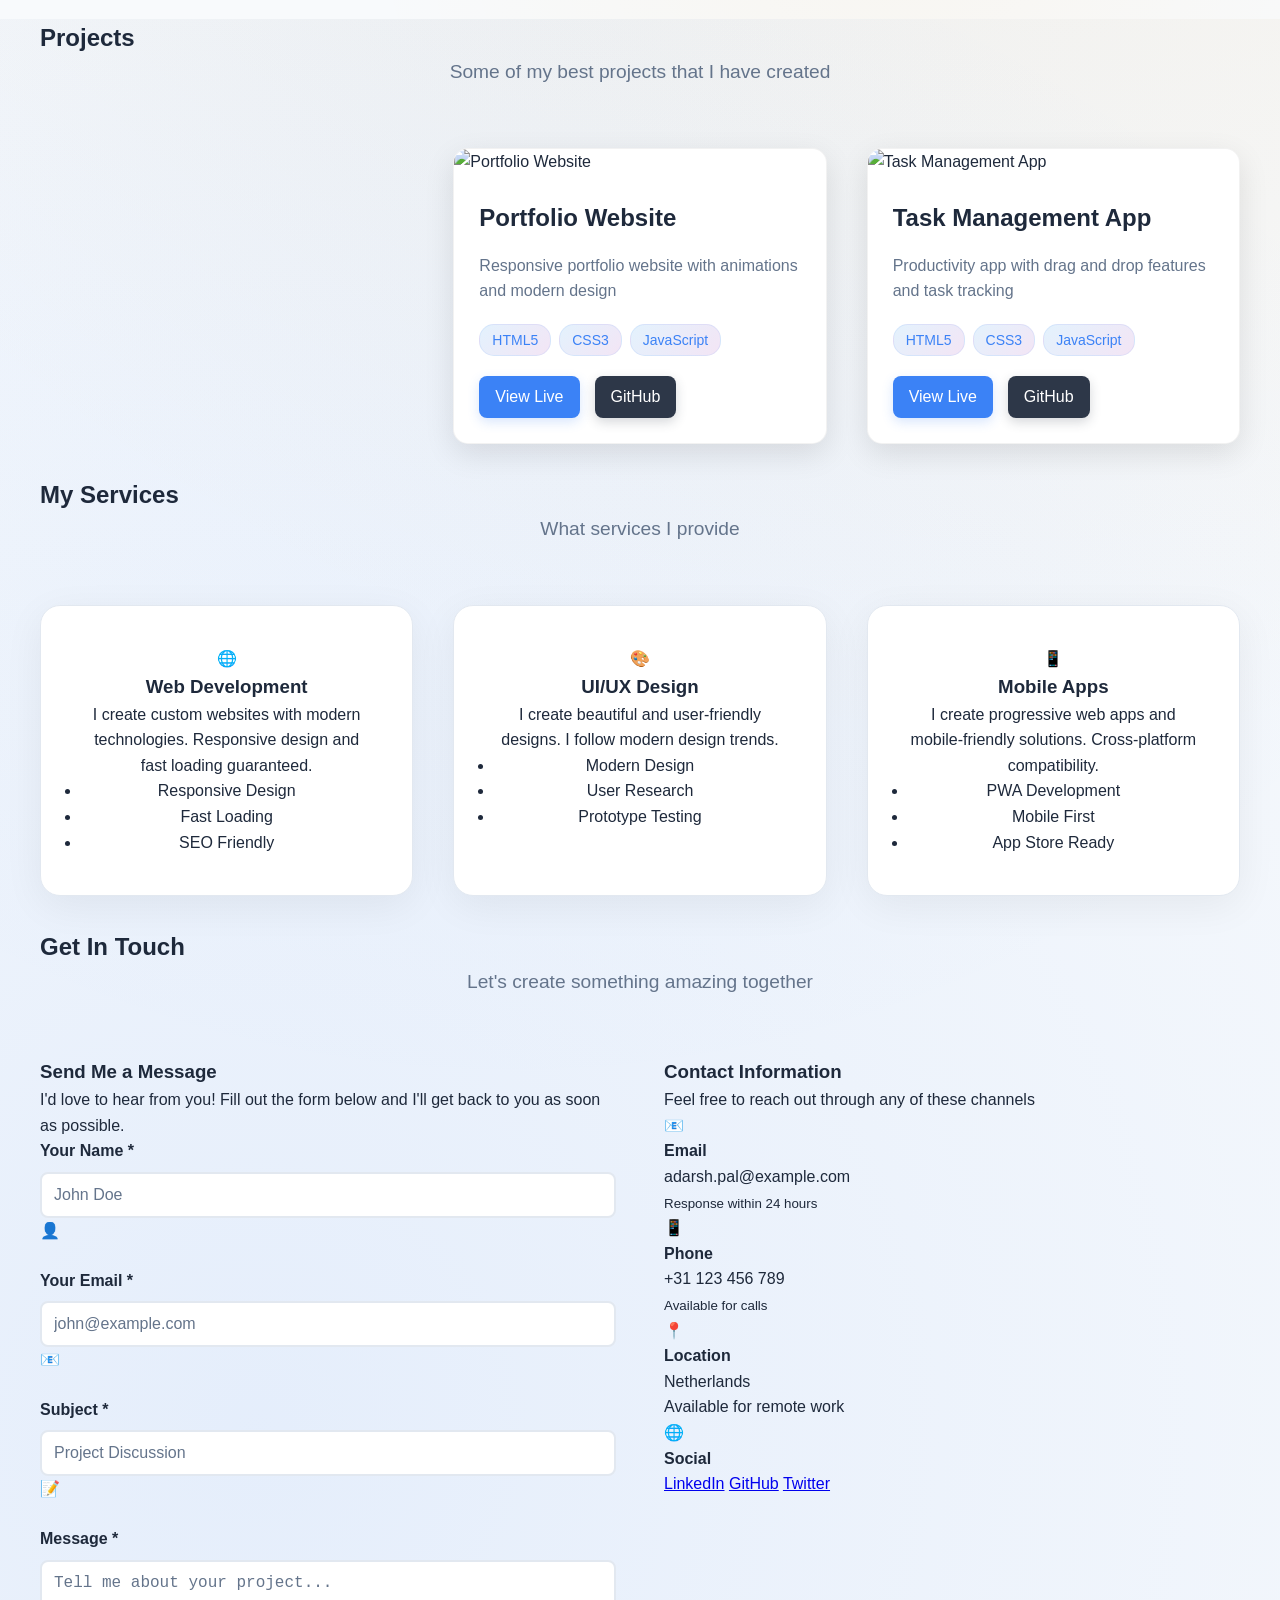
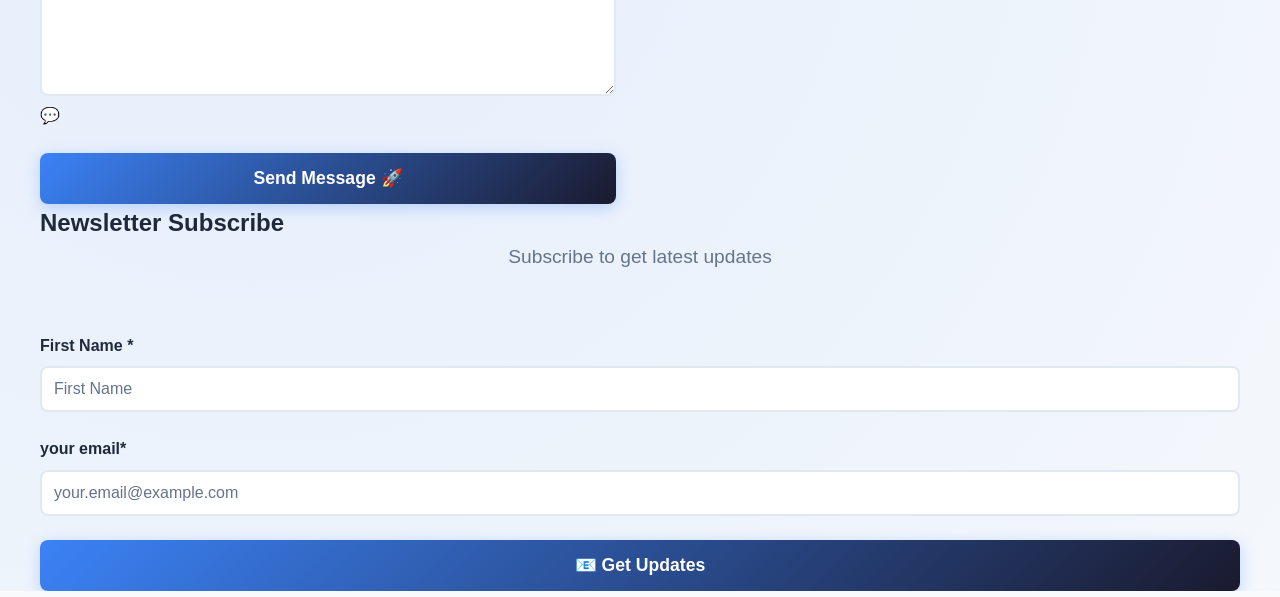
==== commit 5b91b625: "Make contact section extremely attractive and impressive - glass morphism, advanced animations, prem" ====
--- a/index.html
+++ b/index.html
@@ -253,71 +253,109 @@
         <section id="contact" class="contact-section">
             <div class="container">
                 <!-- Section Heading -->
-                <h2>Contact</h2>
-                <p class="section-intro">Fill the form below to contact me</p>
-                
-                <!-- Contact Form -->
+                <h2>Get In Touch</h2>
+                <p class="section-intro">Let's create something amazing together</p>
+                
+                <!-- Contact Content -->
                 <div class="contact-content">
                     <!-- Contact Form -->
-                    <div class="contact-form">
+                    <div class="contact-form-container">
+                        <div class="form-header">
+                            <h3>Send Me a Message</h3>
+                            <p>I'd love to hear from you! Fill out the form below and I'll get back to you as soon as possible.</p>
+                        </div>
+                        
                         <form action="https://formspree.io/f/maqoglzd" method="POST" class="form" id="contactForm" onsubmit="return true;">
-                            <!-- Name Field -->
-                            <div class="form-group">
-                                <label for="name">Your Name *</label>
-                                <input type="text" id="name" name="name" required>
-                            </div>
-                            
-                            <!-- Email Field -->
-                            <div class="form-group">
-                                <label for="email">Your Email *</label>
-                                <input type="email" id="email" name="email" required>
-                            </div>
-                            
-                            <!-- Subject Field -->
+                            <div class="form-row">
+                                <div class="form-group">
+                                    <label for="name">Your Name *</label>
+                                    <input type="text" id="name" name="name" required placeholder="John Doe">
+                                    <div class="form-icon">👤</div>
+                                </div>
+                                
+                                <div class="form-group">
+                                    <label for="email">Your Email *</label>
+                                    <input type="email" id="email" name="email" required placeholder="john@example.com">
+                                    <div class="form-icon">📧</div>
+                                </div>
+                            </div>
+                            
                             <div class="form-group">
                                 <label for="subject">Subject *</label>
-                                <input type="text" id="subject" name="subject" required>
-                            </div>
-                            
-                            <!-- Message Field -->
+                                <input type="text" id="subject" name="subject" required placeholder="Project Discussion">
+                                <div class="form-icon">📝</div>
+                            </div>
+                            
                             <div class="form-group">
                                 <label for="message">Message *</label>
-                                <textarea id="message" name="message" rows="5" required></textarea>
-                            </div>
-                            
-                            <!-- Submit Button -->
-                            <button type="submit" class="submit-btn">Send Message</button>
+                                <textarea id="message" name="message" rows="6" required placeholder="Tell me about your project..."></textarea>
+                                <div class="form-icon">💬</div>
+                            </div>
+                            
+                            <button type="submit" class="submit-btn">
+                                <span class="btn-text">Send Message</span>
+                                <span class="btn-icon">🚀</span>
+                            </button>
                         </form>
                     </div>
                     
                     <!-- Contact Info -->
                     <div class="contact-info">
-                        <h3>Other Ways</h3>
-                        
-                        <!-- Email Info -->
-                        <div class="info-item">
-                            <span class="info-icon">📧</span>
-                            <div class="info-text">
-                                <h4>Email</h4>
-                                <p>adarsh.pal@example.com</p>
-                            </div>
-                        </div>
-                        
-                        <!-- Phone Info -->
-                        <div class="info-item">
-                            <span class="info-icon">📱</span>
-                            <div class="info-text">
-                                <h4>Phone</h4>
-                                <p>+31 123 456 789</p>
-                            </div>
-                        </div>
-                        
-                        <!-- Location Info -->
-                        <div class="info-item">
-                            <span class="info-icon">📍</span>
-                            <div class="info-text">
-                                <h4>Location</h4>
-                                <p>Netherlands</p>
+                        <div class="info-header">
+                            <h3>Contact Information</h3>
+                            <p>Feel free to reach out through any of these channels</p>
+                        </div>
+                        
+                        <div class="info-items">
+                            <!-- Email Info -->
+                            <div class="info-item">
+                                <div class="info-icon-wrapper">
+                                    <span class="info-icon">📧</span>
+                                </div>
+                                <div class="info-text">
+                                    <h4>Email</h4>
+                                    <p>adarsh.pal@example.com</p>
+                                    <small>Response within 24 hours</small>
+                                </div>
+                            </div>
+                            
+                            <!-- Phone Info -->
+                            <div class="info-item">
+                                <div class="info-icon-wrapper">
+                                    <span class="info-icon">📱</span>
+                                </div>
+                                <div class="info-text">
+                                    <h4>Phone</h4>
+                                    <p>+31 123 456 789</p>
+                                    <small>Available for calls</small>
+                                </div>
+                            </div>
+                            
+                            <!-- Location Info -->
+                            <div class="info-item">
+                                <div class="info-icon-wrapper">
+                                    <span class="info-icon">📍</span>
+                                </div>
+                                <div class="info-text">
+                                    <h4>Location</h4>
+                                    <p>Netherlands</p>
+                                    <p>Available for remote work</small>
+                                </div>
+                            </div>
+                            
+                            <!-- Social Info -->
+                            <div class="info-item">
+                                <div class="info-icon-wrapper">
+                                    <span class="info-icon">🌐</span>
+                                </div>
+                                <div class="info-text">
+                                    <h4>Social</h4>
+                                    <div class="social-links">
+                                        <a href="#" class="social-link">LinkedIn</a>
+                                        <a href="#" class="social-link">GitHub</a>
+                                        <a href="#" class="social-link">Twitter</a>
+                                    </div>
+                                </div>
                             </div>
                         </div>
                     </div>
--- a/css/style.css
+++ b/css/style.css
@@ -34,42 +34,131 @@
 
 /* Header Styling - Premium navigation with glass effect */
 header {
-    background: rgba(26, 32, 44, 0.95);
-    backdrop-filter: blur(10px);
-    color: var(--card-bg);
+    background: rgba(255, 255, 255, 0.95);
+    backdrop-filter: blur(20px);
+    color: var(--text-primary);
     padding: 1rem 0;
-    text-align: center;
-    border-bottom: 1px solid var(--border-color);
     position: sticky;
     top: 0;
     z-index: 1000;
-}
-
-/* Mobile First - Base Styles */
-header nav ul {
+    border-bottom: 1px solid rgba(255, 255, 255, 0.2);
+    box-shadow: 
+        0 10px 30px rgba(0, 0, 0, 0.1),
+        0 0 50px rgba(120, 119, 198, 0.1);
+    transition: all 0.3s ease;
+}
+
+header.scrolled {
+    background: rgba(255, 255, 255, 0.98);
+    backdrop-filter: blur(30px);
+    box-shadow: 
+        0 15px 40px rgba(0, 0, 0, 0.15),
+        0 0 60px rgba(120, 119, 198, 0.2);
+}
+
+nav {
+    display: flex;
+    justify-content: space-between;
+    align-items: center;
+    max-width: 1200px;
+    margin: 0 auto;
+    padding: 0 2rem;
+}
+
+.logo {
+    font-size: 1.8rem;
+    font-weight: 800;
+    background: linear-gradient(45deg, #667eea, #764ba2, #f093fb);
+    -webkit-background-clip: text;
+    -webkit-text-fill-color: transparent;
+    background-clip: text;
+    text-decoration: none;
+    transition: all 0.3s ease;
+    position: relative;
+}
+
+.logo::after {
+    content: '';
+    position: absolute;
+    bottom: -5px;
+    left: 0;
+    width: 0;
+    height: 3px;
+    background: linear-gradient(45deg, #667eea, #764ba2);
+    transition: width 0.3s ease;
+}
+
+.logo:hover::after {
+    width: 100%;
+}
+
+.nav-menu {
+    display: flex;
     list-style: none;
-    display: none; /* Hidden on mobile */
-    flex-direction: column;
+    margin: 0;
+    padding: 0;
+    gap: 2rem;
+}
+
+.nav-menu li {
+    position: relative;
+}
+
+.nav-menu li a {
+    color: var(--text-primary);
+    text-decoration: none;
+    font-weight: 600;
+    font-size: 1rem;
+    padding: 0.5rem 1rem;
+    border-radius: 25px;
+    transition: all 0.3s cubic-bezier(0.175, 0.885, 0.32, 1.275);
+    position: relative;
+    overflow: hidden;
+}
+
+.nav-menu li a::before {
+    content: '';
     position: absolute;
-    top: 100%;
+    top: 0;
+    left: -100%;
+    width: 100%;
+    height: 100%;
+    background: linear-gradient(45deg, rgba(102, 126, 234, 0.1), rgba(118, 75, 162, 0.1));
+    transition: left 0.3s ease;
+    z-index: -1;
+}
+
+.nav-menu li a:hover::before {
     left: 0;
-    right: 0;
-    background: var(--primary-color);
-    padding: 1rem;
-}
-
-header nav ul.active {
-    display: flex; /* Show when mobile menu is active */
+}
+
+.nav-menu li a:hover {
+    color: #667eea;
+    transform: translateY(-2px);
+    box-shadow: 0 5px 15px rgba(102, 126, 234, 0.2);
+}
+
+.nav-menu li a.active {
+    background: linear-gradient(45deg, #667eea, #764ba2);
+    color: white;
+    box-shadow: 0 5px 20px rgba(102, 126, 234, 0.3);
 }
 
 .mobile-menu-toggle {
-    display: block; /* Show hamburger on mobile */
+    display: none;
     background: none;
     border: none;
-    color: var(--text-primary);
     font-size: 1.5rem;
     cursor: pointer;
-    padding: 8px;
+    color: var(--text-primary);
+    padding: 0.5rem;
+    border-radius: 10px;
+    transition: all 0.3s ease;
+}
+
+.mobile-menu-toggle:hover {
+    background: rgba(102, 126, 234, 0.1);
+    transform: scale(1.1);
 }
 
 header nav ul li {
@@ -134,13 +223,13 @@
     transform: scale(1.2) rotate(5deg);
 }
 
-/* Hero Section - Mobile Styles */
+/* Hero Section - Professional Advanced Design */
 .hero {
-    background: linear-gradient(135deg, #667eea 0%, #764ba2 100%);
+    background: linear-gradient(135deg, #667eea 0%, #764ba2 50%, #f093fb 100%);
     color: var(--card-bg);
-    padding: 4rem 1rem;
+    padding: 6rem 1rem;
     text-align: center;
-    min-height: 60vh;
+    min-height: 70vh;
     display: flex;
     align-items: center;
     justify-content: center;
@@ -163,6 +252,18 @@
     pointer-events: none;
 }
 
+.hero::after {
+    content: '';
+    position: absolute;
+    top: 0;
+    left: 0;
+    right: 0;
+    bottom: 0;
+    background: url('data:image/svg+xml,<svg xmlns="http://www.w3.org/2000/svg" viewBox="0 0 100 100"><defs><pattern id="grain" width="100" height="100" patternUnits="userSpaceOnUse"><circle cx="25" cy="25" r="1" fill="white" opacity="0.1"/><circle cx="75" cy="75" r="1" fill="white" opacity="0.1"/><circle cx="50" cy="10" r="1" fill="white" opacity="0.1"/><circle cx="10" cy="50" r="1" fill="white" opacity="0.1"/><circle cx="90" cy="30" r="1" fill="white" opacity="0.1"/></pattern></defs><rect width="100" height="100" fill="url(%23grain)"/></svg>');
+    pointer-events: none;
+    opacity: 0.3;
+}
+
 @keyframes gradientShift {
     0%, 100% { transform: rotate(0deg) scale(1); }
     25% { transform: rotate(1deg) scale(1.1); }
@@ -171,69 +272,150 @@
 }
 
 .hero-content {
-    position: relative;
-    z-index: 1;
-    max-width: 800px;
+    max-width: 900px;
     margin: 0 auto;
+    position: relative;
+    z-index: 2;
+    backdrop-filter: blur(10px);
+    background: rgba(255, 255, 255, 0.05);
+    padding: 3rem 2rem;
+    border-radius: 30px;
+    border: 1px solid rgba(255, 255, 255, 0.1);
+    box-shadow: 
+        0 25px 50px rgba(0, 0, 0, 0.2),
+        0 0 100px rgba(120, 119, 198, 0.3),
+        inset 0 0 30px rgba(255, 255, 255, 0.05);
+}
+
+.hero h1 {
+    font-size: 4rem;
+    margin-bottom: 1.5rem;
+    font-weight: 800;
+    background: linear-gradient(45deg, #ffffff, #f0f0f0, #ffffff);
+    -webkit-background-clip: text;
+    -webkit-text-fill-color: transparent;
+    background-clip: text;
+    text-shadow: 0 0 30px rgba(255, 255, 255, 0.5);
+    letter-spacing: -0.02em;
+    animation: heroGlow 3s ease-in-out infinite alternate;
+}
+
+@keyframes heroGlow {
+    from { text-shadow: 0 0 30px rgba(255, 255, 255, 0.5); }
+    to { text-shadow: 0 0 50px rgba(255, 255, 255, 0.8), 0 0 70px rgba(120, 119, 198, 0.5); }
+}
+
+.hero h2 {
+    font-size: 1.8rem;
+    margin-bottom: 2rem;
+    font-weight: 300;
+    color: rgba(255, 255, 255, 0.95);
+    letter-spacing: 0.05em;
+    text-transform: uppercase;
+    animation: heroSlideIn 1.2s ease-out;
+}
+
+.hero p {
+    font-size: 1.3rem;
+    margin-bottom: 3rem;
+    color: rgba(255, 255, 255, 0.9);
+    line-height: 1.8;
+    max-width: 600px;
+    margin-left: auto;
+    margin-right: auto;
+    animation: heroFadeIn 1.4s ease-out;
 }
 
 .hero-buttons {
     display: flex;
-    gap: 1rem;
+    gap: 2rem;
     justify-content: center;
     flex-wrap: wrap;
+    animation: heroScaleIn 1.6s ease-out;
 }
 
 .cta-button.primary {
     background: linear-gradient(45deg, #00d2ff, #3a7bd5, #00d2ff);
     background-size: 200% 200%;
     color: white;
-    padding: 0.8rem 2rem;
+    padding: 1.2rem 3rem;
     border-radius: 50px;
     text-decoration: none;
-    font-weight: 600;
-    transition: all 0.4s ease;
+    font-weight: 700;
+    font-size: 1.1rem;
+    transition: all 0.4s cubic-bezier(0.175, 0.885, 0.32, 1.275);
     box-shadow: 
-        0 8px 20px rgba(0, 210, 255, 0.3),
-        0 0 30px rgba(0, 210, 255, 0.2);
+        0 15px 30px rgba(0, 210, 255, 0.4),
+        0 0 50px rgba(0, 210, 255, 0.3),
+        inset 0 0 20px rgba(255, 255, 255, 0.1);
     animation: gradientMove 3s ease infinite;
-}
-
-@keyframes gradientMove {
-    0% { background-position: 0% 50%; }
-    50% { background-position: 100% 50%; }
-    100% { background-position: 0% 50%; }
+    position: relative;
+    overflow: hidden;
+}
+
+.cta-button.primary::before {
+    content: '';
+    position: absolute;
+    top: 0;
+    left: -100%;
+    width: 100%;
+    height: 100%;
+    background: linear-gradient(90deg, transparent, rgba(255, 255, 255, 0.3), transparent);
+    transition: left 0.5s ease;
+}
+
+.cta-button.primary:hover::before {
+    left: 100%;
 }
 
 .cta-button.primary:hover {
-    transform: translateY(-3px) scale(1.05);
+    transform: translateY(-5px) scale(1.05);
     box-shadow: 
-        0 12px 30px rgba(0, 210, 255, 0.4),
-        0 0 50px rgba(0, 210, 255, 0.3);
+        0 20px 40px rgba(0, 210, 255, 0.5),
+        0 0 70px rgba(0, 210, 255, 0.4),
+        inset 0 0 30px rgba(255, 255, 255, 0.2);
 }
 
 .cta-button.secondary {
     background: rgba(255, 255, 255, 0.1);
     color: white;
-    padding: 0.8rem 2rem;
+    padding: 1.2rem 3rem;
     border-radius: 50px;
     text-decoration: none;
-    font-weight: 600;
+    font-weight: 700;
+    font-size: 1.1rem;
     border: 2px solid rgba(255, 255, 255, 0.4);
-    transition: all 0.4s ease;
+    transition: all 0.4s cubic-bezier(0.175, 0.885, 0.32, 1.275);
     backdrop-filter: blur(20px);
     box-shadow: 
-        0 8px 20px rgba(255, 255, 255, 0.1),
-        inset 0 0 20px rgba(255, 255, 255, 0.05);
+        0 15px 30px rgba(255, 255, 255, 0.1),
+        inset 0 0 30px rgba(255, 255, 255, 0.05);
+    position: relative;
+    overflow: hidden;
+}
+
+.cta-button.secondary::before {
+    content: '';
+    position: absolute;
+    top: 0;
+    left: -100%;
+    width: 100%;
+    height: 100%;
+    background: linear-gradient(90deg, transparent, rgba(255, 255, 255, 0.2), transparent);
+    transition: left 0.5s ease;
+}
+
+.cta-button.secondary:hover::before {
+    left: 100%;
 }
 
 .cta-button.secondary:hover {
     background: rgba(255, 255, 255, 0.2);
     border-color: rgba(255, 255, 255, 0.6);
-    transform: translateY(-3px) scale(1.05);
+    transform: translateY(-5px) scale(1.05);
     box-shadow: 
-        0 12px 30px rgba(255, 255, 255, 0.2),
-        inset 0 0 30px rgba(255, 255, 255, 0.1);
+        0 20px 40px rgba(255, 255, 255, 0.2),
+        inset 0 0 40px rgba(255, 255, 255, 0.1);
 }
 
 /* Hero Section Animations */
@@ -1420,117 +1602,308 @@
 
 /* Contact Section Styling */
 .contact-section {
-    padding: 80px 20px;
-    background: #ffffff;
+    background: linear-gradient(135deg, #667eea 0%, #764ba2 50%, #f093fb 100%);
+    color: white;
+    padding: 6rem 0;
+    position: relative;
+    overflow: hidden;
+}
+
+.contact-section::before {
+    content: '';
+    position: absolute;
+    top: 0;
+    left: 0;
+    right: 0;
+    bottom: 0;
+    background: 
+        radial-gradient(circle at 20% 80%, rgba(120, 119, 198, 0.3) 0%, transparent 50%),
+        radial-gradient(circle at 80% 20%, rgba(255, 119, 198, 0.3) 0%, transparent 50%),
+        radial-gradient(circle at 40% 40%, rgba(120, 219, 255, 0.2) 0%, transparent 50%);
+    animation: gradientShift 8s ease-in-out infinite;
+    pointer-events: none;
+}
+
+.contact-section::after {
+    content: '';
+    position: absolute;
+    top: 0;
+    left: 0;
+    right: 0;
+    bottom: 0;
+    background: url('data:image/svg+xml,<svg xmlns="http://www.w3.org/2000/svg" viewBox="0 0 100 100"><defs><pattern id="grain" width="100" height="100" patternUnits="userSpaceOnUse"><circle cx="25" cy="25" r="1" fill="white" opacity="0.1"/><circle cx="75" cy="75" r="1" fill="white" opacity="0.1"/><circle cx="50" cy="10" r="1" fill="white" opacity="0.1"/><circle cx="10" cy="50" r="1" fill="white" opacity="0.1"/><circle cx="90" cy="30" r="1" fill="white" opacity="0.1"/></pattern></defs><rect width="100" height="100" fill="url(%23grain)"/></svg>');
+    pointer-events: none;
+    opacity: 0.3;
 }
 
 .contact-section h2 {
-    text-align: center;
-    font-size: 2.5rem;
-    margin-bottom: 20px;
-    color: #333;
+    background: linear-gradient(45deg, #ffffff, #f0f0f0, #ffffff);
+    -webkit-background-clip: text;
+    -webkit-text-fill-color: transparent;
+    background-clip: text;
+    text-shadow: 0 0 30px rgba(255, 255, 255, 0.5);
+    animation: heroGlow 3s ease-in-out infinite alternate;
+}
+
+.contact-section .section-intro {
+    color: rgba(255, 255, 255, 0.9);
+    max-width: 600px;
+    margin-left: auto;
+    margin-right: auto;
 }
 
 .contact-content {
     display: grid;
     grid-template-columns: 1fr 1fr;
-    gap: 60px;
-    margin-top: 60px;
+    gap: 3rem;
     align-items: start;
-}
-
-/* Form Styling */
-.contact-form {
-    background: #f8f9fa;
-    padding: 40px;
-    border-radius: 15px;
-    box-shadow: 0 5px 20px rgba(0,0,0,0.08);
+    position: relative;
+    z-index: 2;
+}
+
+.contact-form-container {
+    background: rgba(255, 255, 255, 0.1);
+    backdrop-filter: blur(20px);
+    padding: 3rem;
+    border-radius: 30px;
+    border: 1px solid rgba(255, 255, 255, 0.2);
+    box-shadow: 
+        0 25px 50px rgba(0, 0, 0, 0.2),
+        0 0 100px rgba(120, 119, 198, 0.3),
+        inset 0 0 30px rgba(255, 255, 255, 0.05);
+    position: relative;
+    overflow: hidden;
+}
+
+.contact-form-container::before {
+    content: '';
+    position: absolute;
+    top: 0;
+    left: 0;
+    right: 0;
+    height: 3px;
+    background: linear-gradient(90deg, #667eea, #764ba2, #f093fb, #f5576c);
+    background-size: 300% 100%;
+    animation: gradientSlide 4s ease infinite;
+}
+
+.form-header {
+    text-align: center;
+    margin-bottom: 2rem;
+}
+
+.form-header h3 {
+    font-size: 2rem;
+    margin-bottom: 1rem;
+    background: linear-gradient(45deg, #ffffff, #f0f0f0, #ffffff);
+    -webkit-background-clip: text;
+    -webkit-text-fill-color: transparent;
+    background-clip: text;
+}
+
+.form-header p {
+    color: rgba(255, 255, 255, 0.8);
+    font-size: 1.1rem;
+    line-height: 1.6;
+}
+
+.form-row {
+    display: grid;
+    grid-template-columns: 1fr 1fr;
+    gap: 1.5rem;
 }
 
 .form-group {
-    margin-bottom: 25px;
+    position: relative;
+    margin-bottom: 1.5rem;
 }
 
 .form-group label {
     display: block;
-    margin-bottom: 8px;
+    margin-bottom: 0.5rem;
+    color: rgba(255, 255, 255, 0.9);
     font-weight: 600;
-    color: #333;
+    font-size: 0.9rem;
+    text-transform: uppercase;
+    letter-spacing: 0.05em;
 }
 
 .form-group input,
 .form-group textarea {
     width: 100%;
-    padding: 12px 15px;
-    border: 2px solid #e9ecef;
-    border-radius: 8px;
+    padding: 1rem 1rem 1rem 3rem;
+    background: rgba(255, 255, 255, 0.1);
+    border: 2px solid rgba(255, 255, 255, 0.2);
+    border-radius: 15px;
+    color: white;
     font-size: 1rem;
-    transition: all 0.3s ease;
-    font-family: inherit;
+    transition: all 0.3s cubic-bezier(0.175, 0.885, 0.32, 1.275);
+    backdrop-filter: blur(10px);
+}
+
+.form-group input::placeholder,
+.form-group textarea::placeholder {
+    color: rgba(255, 255, 255, 0.5);
 }
 
 .form-group input:focus,
 .form-group textarea:focus {
     outline: none;
-    border-color: #667eea;
-    box-shadow: 0 0 0 3px rgba(102, 126, 234, 0.1);
-}
-
-.form-group textarea {
-    resize: vertical;
-    min-height: 120px;
+    border-color: rgba(255, 255, 255, 0.5);
+    background: rgba(255, 255, 255, 0.15);
+    box-shadow: 
+        0 0 20px rgba(255, 255, 255, 0.2),
+        0 0 40px rgba(120, 119, 198, 0.2);
+    transform: translateY(-2px);
+}
+
+.form-icon {
+    position: absolute;
+    left: 1rem;
+    top: 50%;
+    transform: translateY(-50%);
+    font-size: 1.2rem;
+    opacity: 0.7;
+    transition: all 0.3s ease;
+}
+
+.form-group:focus-within .form-icon {
+    opacity: 1;
+    transform: translateY(-50%) scale(1.1);
 }
 
 .submit-btn {
     width: 100%;
-    padding: 15px;
-    background: linear-gradient(135deg, #667eea 0%, #764ba2 100%);
+    padding: 1.2rem 2rem;
+    background: linear-gradient(45deg, #00d2ff, #3a7bd5, #00d2ff);
+    background-size: 200% 200%;
     color: white;
     border: none;
-    border-radius: 8px;
+    border-radius: 15px;
     font-size: 1.1rem;
-    font-weight: 600;
+    font-weight: 700;
     cursor: pointer;
-    transition: all 0.3s ease;
+    transition: all 0.4s cubic-bezier(0.175, 0.885, 0.32, 1.275);
+    box-shadow: 
+        0 15px 30px rgba(0, 210, 255, 0.4),
+        0 0 50px rgba(0, 210, 255, 0.3),
+        inset 0 0 20px rgba(255, 255, 255, 0.1);
+    animation: gradientMove 3s ease infinite;
+    position: relative;
+    overflow: hidden;
+    display: flex;
+    align-items: center;
+    justify-content: center;
+    gap: 0.5rem;
+}
+
+.submit-btn::before {
+    content: '';
+    position: absolute;
+    top: 0;
+    left: -100%;
+    width: 100%;
+    height: 100%;
+    background: linear-gradient(90deg, transparent, rgba(255, 255, 255, 0.3), transparent);
+    transition: left 0.5s ease;
+}
+
+.submit-btn:hover::before {
+    left: 100%;
 }
 
 .submit-btn:hover {
-    transform: translateY(-2px);
-    box-shadow: 0 10px 20px rgba(102, 126, 234, 0.3);
-}
-
-/* Contact Info Styling */
+    transform: translateY(-3px) scale(1.02);
+    box-shadow: 
+        0 20px 40px rgba(0, 210, 255, 0.5),
+        0 0 70px rgba(0, 210, 255, 0.4),
+        inset 0 0 30px rgba(255, 255, 255, 0.2);
+}
+
+.btn-icon {
+    font-size: 1.2rem;
+    transition: transform 0.3s ease;
+}
+
+.submit-btn:hover .btn-icon {
+    transform: translateX(3px);
+}
+
 .contact-info {
-    padding: 20px 0;
-}
-
-.contact-info h3 {
-    font-size: 1.8rem;
-    margin-bottom: 30px;
-    color: #333;
+    background: rgba(255, 255, 255, 0.1);
+    backdrop-filter: blur(20px);
+    padding: 3rem;
+    border-radius: 30px;
+    border: 1px solid rgba(255, 255, 255, 0.2);
+    box-shadow: 
+        0 25px 50px rgba(0, 0, 0, 0.2),
+        0 0 100px rgba(120, 119, 198, 0.3),
+        inset 0 0 30px rgba(255, 255, 255, 0.05);
+    position: relative;
+    overflow: hidden;
+}
+
+.contact-info::before {
+    content: '';
+    position: absolute;
+    top: 0;
+    left: 0;
+    right: 0;
+    height: 3px;
+    background: linear-gradient(90deg, #667eea, #764ba2, #f093fb, #f5576c);
+    background-size: 300% 100%;
+    animation: gradientSlide 4s ease infinite;
+}
+
+.info-header {
+    text-align: center;
+    margin-bottom: 2rem;
+}
+
+.info-header h3 {
+    font-size: 2rem;
+    margin-bottom: 1rem;
+    background: linear-gradient(45deg, #ffffff, #f0f0f0, #ffffff);
+    -webkit-background-clip: text;
+    -webkit-text-fill-color: transparent;
+    background-clip: text;
+}
+
+.info-header p {
+    color: rgba(255, 255, 255, 0.8);
+    font-size: 1.1rem;
+    line-height: 1.6;
+}
+
+.info-items {
+    display: flex;
+    flex-direction: column;
+    gap: 2rem;
 }
 
 .info-item {
     display: flex;
     align-items: center;
-    margin-bottom: 25px;
-    padding: 20px;
-    background: #f8f9fa;
-    border-radius: 10px;
-    transition: all 0.3s ease;
+    gap: 1.5rem;
+    padding: 1.5rem;
+    background: rgba(255, 255, 255, 0.05);
+    border-radius: 20px;
+    border: 1px solid rgba(255, 255, 255, 0.1);
+    transition: all 0.3s cubic-bezier(0.175, 0.885, 0.32, 1.275);
 }
 
 .info-item:hover {
-    transform: translateX(5px);
-    box-shadow: 0 5px 15px rgba(0,0,0,0.1);
-}
-
-.info-icon {
-    font-size: 2rem;
-    margin-right: 20px;
+    background: rgba(255, 255, 255, 0.1);
+    transform: translateY(-3px);
+    box-shadow: 
+        0 15px 30px rgba(0, 0, 0, 0.2),
+        0 0 40px rgba(120, 119, 198, 0.3);
+}
+
+.info-icon-wrapper {
     width: 60px;
     height: 60px;
-    background: linear-gradient(135deg, #667eea 0%, #764ba2 100%);
+    background: linear-gradient(45deg, rgba(255, 255, 255, 0.2), rgba(255, 255, 255, 0.1));
     border-radius: 50%;
     display: flex;
     align-items: center;
